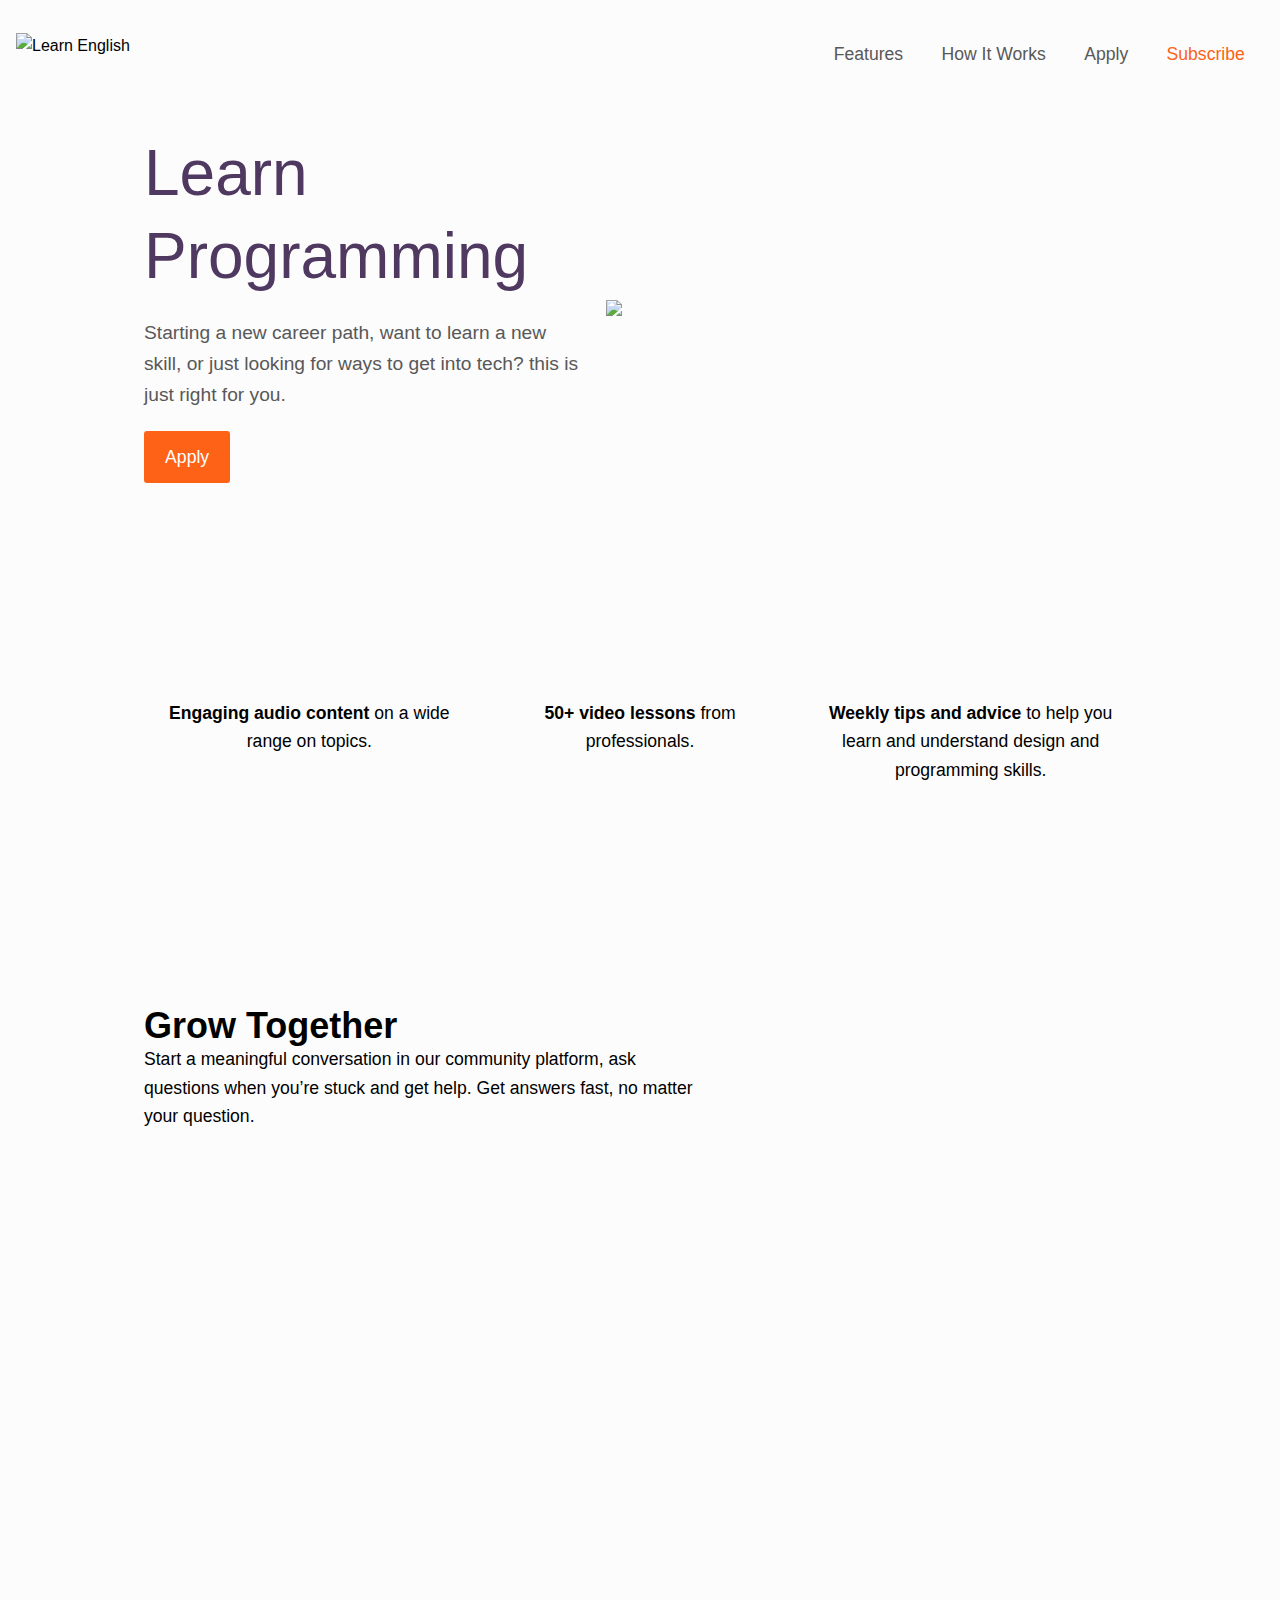
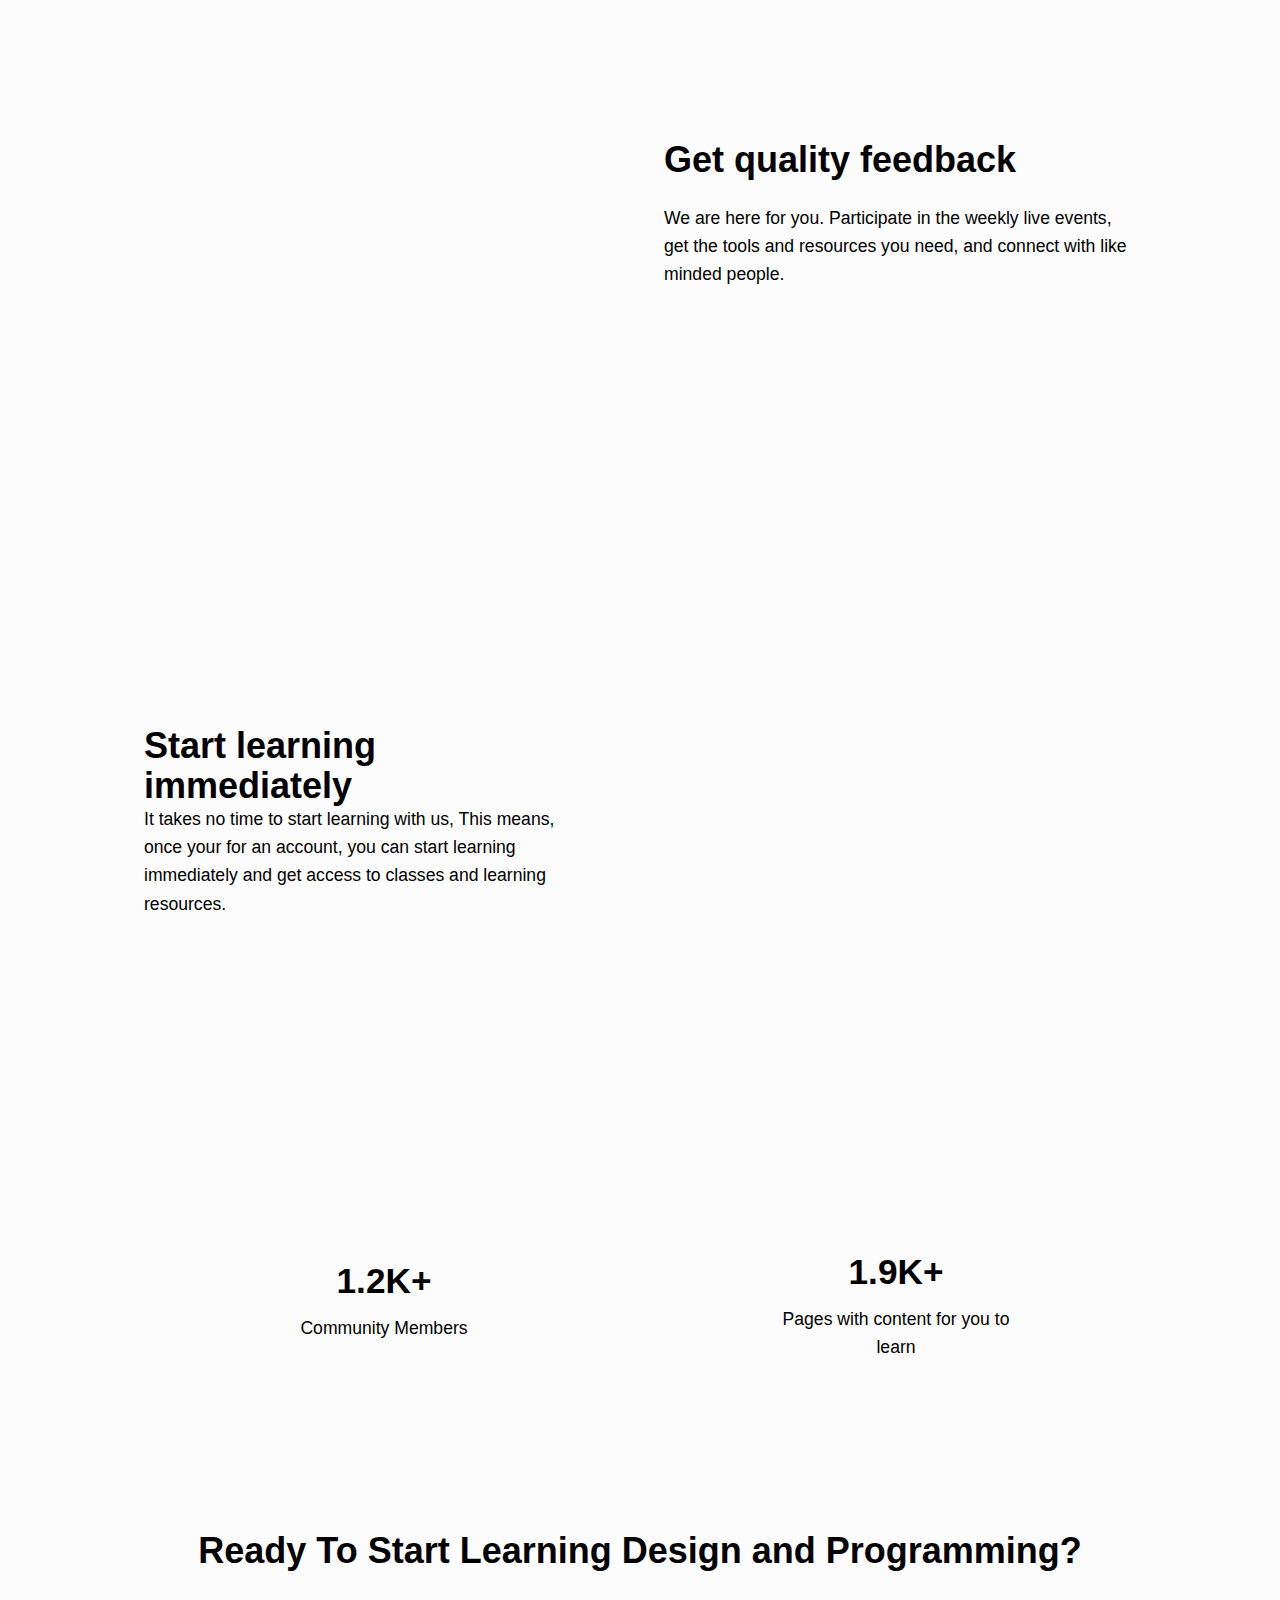
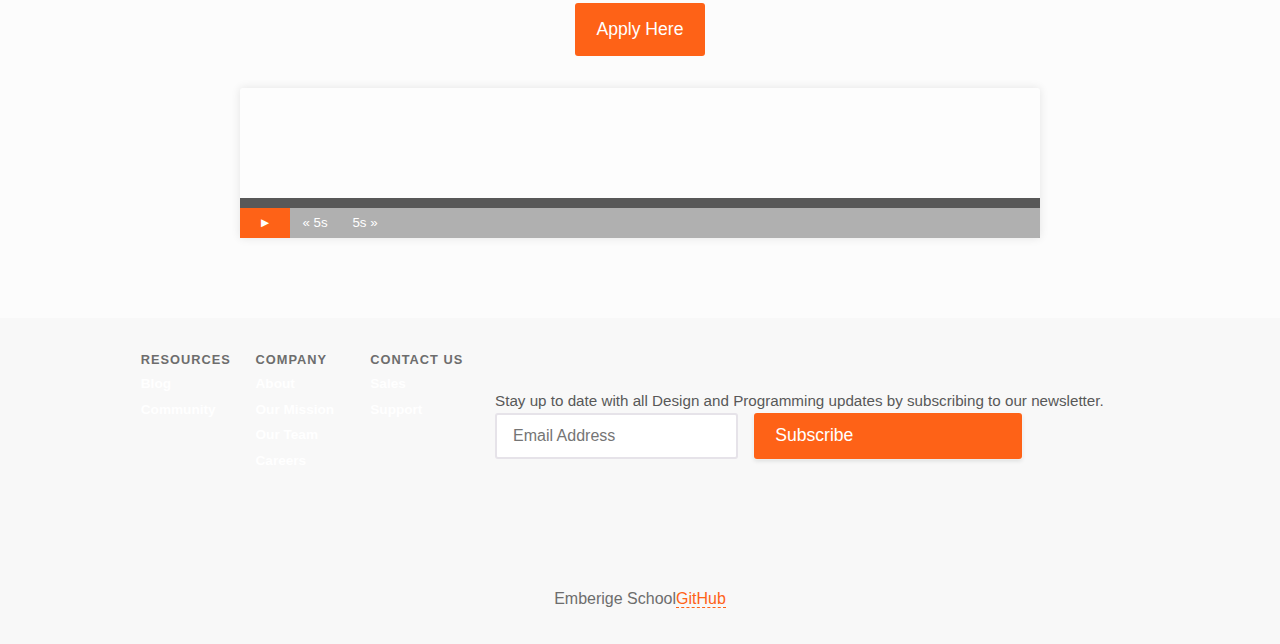
==== index.html @ c3536cb3 "initial commit" ====
<!DOCTYPE html>
<html lang="en">

<head>
    <meta charset="UTF-8">
    <meta name="viewport" content="width=device-width, initial-scale=1.0">
    <title>Emberige School</title>
    <link rel="stylesheet" href="index.css">
</head>

<body>
    <header id="header " class="header ">
        <img src="#" class="logo " alt="Learn English " id="header-img " />
        <nav id="nav-bar " class="nav">
            <ul class="nav-list ">
                <li class="nav-item">
                    <a class="nav-link" href="#features ">Features</a>
                </li>
                <li class="nav-item">
                    <a class="nav-link " href="#how-it-works ">How It Works</a>
                </li>
                <li class="nav-item">
                    <a class="nav-link " href="apply.html">Apply</a>
                </li>
                <li class="nav-item">
                    <a class="nav-link nav-link-cta " href="#subscribe ">Subscribe</a>
                </li>
            </ul>
        </nav>
        <button class="nav-toggle " aria-label="Toggle navigation " aria-expanded="false ">
          <span class="visuallyhidden ">Menu</span>
          <span class="hamburger "></span>
        </button>
    </header>
    <main>
        <section class="intro ">
            <h1 class="intro__title ">
                Learn Programming
            </h1>
            <p class="intro__subtitle ">
                Starting a new career path, want to learn a new skill, or just looking for ways to get into tech? this is just right for you.
            </p>
            <a href="apply.html" class="button " style="background-color: #fe6217; color: white;">Apply</a>
            <img class="intro__illustration " src="file:///C:/Users/hp/Downloads/Application%20programming%20interface-rafiki.svg" alt=" " />
        </section>
        <section id="features " class="features ">
            <h2 class="visuallyhidden ">Features</h2>
            <ul class="features__list ">
                <li>
                    <svg width="116 " height="116 " viewBox="0 0 116 116 " fill="none " xmlns="http://www.w3.org/2000/svg " aria-hidden="true ">
                <use xlink:href="#headphones-icon "></use>
              </svg>
                    <p><strong>Engaging audio content</strong> on a wide range on topics.</p>
                </li>
                <li>
                    <svg width="116 " height="116 " viewBox="0 0 116 116 " fill="none " xmlns="http://www.w3.org/2000/svg " aria-hidden="true ">
                <use xlink:href="#video-icon "></use>
              </svg>
                    <p><strong>50+ video lessons</strong> from professionals.</p>
                </li>
                <li>
                    <svg width="116 " height="116 " viewBox="0 0 116 116 " fill="none " xmlns="http://www.w3.org/2000/svg " aria-hidden="true ">
                <use xlink:href="#email-icon "></use>
              </svg>
                    <p><strong>Weekly tips and advice</strong> to help you learn and understand design and programming skills.</p>
                </li>
            </ul>
        </section>
        <section id="how-it-works " class="grow ">
            <h2 class="section__title grow__title ">Grow Together</h2>
            <p>
                Start a meaningful conversation in our community platform, ask questions when you’re stuck and get help. Get answers fast, no matter your question.
            </p>
            <svg width="174 " height="341 " viewBox="0 0 174 341 " fill="none " xmlns="http://www.w3.org/2000/svg " aria-hidden="true ">
            <use xlink:href="#grow-illustration "></use>
          </svg>
            <svg width="898 " height="500 " viewBox="0 0 898 500 " fill="none " xmlns="http://www.w3.org/2000/svg " aria-hidden="true " class="blob ">
            <use xlink:href="#grow-blob "></use>
          </svg>
        </section>
        <div class="arrow-1 "></div>
        <section class="get-feedback ">
            <h2 class="section__title get-feedback__title ">
                Get quality feedback
            </h2>
            <p>
                We are here for you. Participate in the weekly live events, get the tools and resources you need, and connect with like minded people.
            </p>
            <svg width="519 " height="366 " viewBox="0 0 519 366 " fill="none " aria-hidden="true " xmlns="http://www.w3.org/2000/svg ">
            <use xlink:href="#feedback "></use>
          </svg>
        </section>
        <div class="arrow-2 "></div>
        <section class="learning ">
            <h2 class="section__title learning__title ">
                Start learning immediately
            </h2>
            <p>
                It takes no time to start learning with us, This means, once your for an account, you can start learning immediately and get access to classes and learning resources.
            </p>
            <svg width="598 " height="323 " viewBox="0 0 598 323 " fill="none " aria-hidden="true " xmlns="http://www.w3.org/2000/svg ">
            <use xlink:href="#learning "></use>
          </svg>
        </section>
        <div id="get-started " class="get-started ">
            <ul>
                <li>
                    <svg width="80 " height="56 " viewBox="0 0 80 56 " fill="none " xmlns="http://www.w3.org/2000/svg " aria-hidden="true ">
                <use xlink:href="#user "></use>
              </svg>
                    <p><strong class="counter community-members ">1.2</strong><strong>K+</strong></p>
                    <p>Community Members</p>
                </li>
                <li>
                    <svg width="56 " height="65 " viewBox="0 0 56 65 " fill="none " xmlns="http://www.w3.org/2000/svg " aria-hidden="true ">
                <use xlink:href="#article "></use>
              </svg>
                    <p><strong class="counter number-of-pages ">1.9</strong><strong>K+</strong></p>
                    <p>Pages with content for you to learn</p>
                </li>
            </ul>
        </div>
        <section class="start-learning ">
            <h2 class="section__title ">
                Ready To Start Learning Design and Programming?
            </h2>
            <a href="# " class="button " style="background-color: #fe6217; color: white;">Apply Here</a>
            <div class="video-learning ">
                <video muted id="video " class="video " poster="#">
              <source src="#" type="video/mp4 " />
            </video>
                <div class="video-controls ">
                    <div class="progress ">
                        <div class="progress-fill "></div>
                    </div>
                    <button class="video-button toggle " title="Play " style="background-color: #fe6217; color: white;">►</button>
                    <button data-skip="-5 " class="video-button " aria-label="Skip backward 5 seconds ">« 5s</button>
                    <button data-skip="5 " class="video-button " aria-label="Skip forward 5 seconds ">5s »</button>
                </div>
            </div>
            <svg width="1440 " height="892 " viewBox="0 0 1440 892 " fill="none " xmlns="http://www.w3.org/2000/svg " aria-hidden="true " class="blob-learning " style="overflow: visible; ">
            <use xlink:href="#blob-learning "></use>
          </svg>
        </section>
    </main>
    <footer class="footer ">
        <div class="footer-container ">
            <nav class="footer-nav ">
                <div>
                    <h3 class="footer-title ">Resources</h3>
                    <ul>
                        <li><a class="footer-link " href="# ">Blog</a></li>

                        <li><a class="footer-link " href="# ">Community</a></li>
                    </ul>
                </div>
                <div>
                    <h3 class="footer-title ">Company</h3>
                    <ul>
                        <li><a class="footer-link " href="# ">About</a></li>
                        <li><a class="footer-link " href="# ">Our Mission</a></li>
                        <li><a class="footer-link " href="# ">Our Team</a></li>
                        <li><a class="footer-link " href="# ">Careers</a></li>
                    </ul>
                </div>
                <div>
                    <h3 class="footer-title ">Contact Us</h3>
                    <ul>
                        <li><a class="footer-link " href="# ">Sales</a></li>
                        <li><a class="footer-link " href="# ">Support</a></li>
                    </ul>
                </div>
            </nav>
            <div class="footer-newsletter " id="subscribe ">
                <a href="# "><svg width="169 " height="33 " viewBox="0 0 169 33 " fill="none " xmlns="http://www.w3.org/2000/svg " role="img " aria-label="Learn English ">
                <use xlink:href="#footer__logo "></use>
              </svg></a>
                <p>
                    Stay up to date with all Design and Programming updates by subscribing to our newsletter.
                </p>
                <form action="https://www.freecodecamp.com/email-submit " method="GET " id="form " class="footer-form ">
                    <label for="email " class="visuallyhidden ">Email address</label>
                    <input type="email " name="email " class="footer-email " placeholder="Email Address " id="email " spellcheck="false " aria-required="true " aria-invalid="false " />
                    <input type="submit " id="submit " class="button button-email " style="background-color: #fe6217; color: white;" value="Subscribe " />
                </form>
            </div>
            <ul class="footer-social ">
                <li>
                    <a href="mailto:alexandra.caulea@gmail.com?Subject=Hi%20Alexandra " rel="noopener noreferrer "><svg width="23 " height="18 " viewBox="0 0 27 20 " fill="none " xmlns="http://www.w3.org/2000/svg " aria-hidden="true ">
                  <use xlink:href="#contact-email-icon "></use>
                </svg><span class="visuallyhidden ">email</span>
              </a>
                </li>
                <li>
                    <a href="# " target="_blank " rel="noopener noreferrer ">
                        <svg width="20 " height="20 " viewBox="0 0 20 20 " aria-hidden="true " fill="none " xmlns="http://www.w3.org/2000/svg ">
                  <path fill-rule="evenodd " clip-rule="evenodd " d="M16.538 4.66203C16.538 5.32484 16.0006 5.86203 15.338 5.86203C14.6753 5.86203 14.138 5.32484 14.138 4.66203C14.138 3.99922 14.6753 3.46203 15.338 3.46203C16.0008 3.46203 16.538 3.99922
        16.538 4.66203ZM10 13.3333C8.15906 13.3333 6.66672 11.8409 6.66672 10C6.66672 8.15906 8.15906 6.66672 10 6.66672C11.8409 6.66672 13.3333 8.15906 13.3333 10C13.3333 11.8409 11.8409 13.3333 10 13.3333ZM10 4.86484C7.16391 4.86484 4.86484 7.16391 4.86484
        10C4.86484 12.8361 7.16391 15.1352 10 15.1352C12.8361 15.1352 15.1352 12.8361 15.1352 10C15.1352 7.16391 12.8361 4.86484 10 4.86484ZM10 1.80187C12.6702 1.80187 12.9864 1.81203 14.0408 1.86016C15.0158 1.90469 15.5453 2.0675 15.8977 2.20453C16.3644
        2.38594 16.6975 2.60266 17.0475 2.95266C17.3975 3.3025 17.6142 3.63563 17.7956 4.1025C17.9325 4.45484 18.0955 4.98437 18.14 5.95937C18.1881 7.01391 18.1983 7.33016 18.1983 10.0003C18.1983 12.6705 18.1881 12.9867 18.14 14.0411C18.0955 15.0161 17.9327
        15.5456 17.7956 15.898C17.6142 16.3647 17.3975 16.6978 17.0475 17.0478C16.6977 17.3978 16.3645 17.6145 15.8977 17.7959C15.5453 17.9328 15.0158 18.0958 14.0408 18.1403C12.9864 18.1884 12.6702 18.1986 10 18.1986C7.32969 18.1986 7.01344 18.1884 5.95906
        18.1403C4.98406 18.0958 4.45453 17.933 4.10219 17.7959C3.63547 17.6145 3.30234 17.3978 2.95234 17.0478C2.6025 16.698 2.38563 16.3648 2.20422 15.898C2.06734 15.5456 1.90437 15.0161 1.85984 14.0411C1.81172 12.9866 1.80156 12.6703 1.80156 10.0003C1.80156
        7.33016 1.81172 7.01391 1.85984 5.95937C1.90437 4.98437 2.06719 4.45484 2.20422 4.1025C2.38563 3.63578 2.60234 3.30266 2.95234 2.95266C3.30219 2.60266 3.63531 2.38594 4.10219 2.20453C4.45453 2.06766 4.98406 1.90469 5.95906 1.86016C7.01359 1.81203
        7.32984 1.80187 10 1.80187ZM10 0C7.28422 0 6.94359 0.0115625 5.87703 0.0601562C4.81266 0.10875 4.08562 0.277812 3.44969 0.525C2.79203 0.780469 2.23437 1.1225 1.67844 1.67844C1.1225 2.23437 0.780469 2.79203 0.525 3.44969C0.277812 4.08578 0.10875 4.81266
        0.0601562 5.87703C0.0115625 6.94359 0 7.28422 0 10C0 12.7158 0.0115625 13.0564 0.0601562 14.123C0.10875 15.1873 0.277812 15.9142 0.525 16.5503C0.780469 17.208 1.1225 17.7656 1.67844 18.3216C2.23437 18.8775 2.79203 19.2194 3.44969 19.475C4.08578 19.7222
        4.81266 19.8912 5.87703 19.9398C6.94359 19.9884 7.28422 20 10 20C12.7158 20 13.0564 19.9884 14.123 19.9398C15.1873 19.8912 15.9142 19.7222 16.5503 19.475C17.208 19.2194 17.7656 18.8775 18.3216 18.3216C18.8775 17.7656 19.2194 17.208 19.475 16.5503C19.7222
        15.9142 19.8912 15.1873 19.9398 14.123C19.9884 13.0564 20 12.7158 20 10C20 7.28422 19.9884 6.94359 19.9398 5.87703C19.8912 4.81266 19.7222 4.08578 19.475 3.44969C19.2194 2.79203 18.8775 2.23437 18.3216 1.67844C17.7656 1.1225 17.208 0.780625 16.5503
        0.525C15.9142 0.277812 15.1873 0.10875 14.123 0.0601562C13.0564 0.0115625 12.7158 0 10 0Z " fill="url(#paint0_radial) " />
                  <defs>
                    <radialGradient id="paint0_radial " cx="0 " cy="0 " r="1 " gradientUnits="userSpaceOnUse " gradientTransform="translate(2.98611 20.0694) scale(25.555) ">
                      <stop offset="0 " stop-color="#FFB140 " />
                      <stop offset="0.2559 " stop-color="#Fe6217" />
                      <stop offset="0.599 " stop-color="#FC2B82" />
                      <stop offset="1 " stop-color="#8E40B7" />
                    </radialGradient>
                  </defs>
                </svg>
                        <span class="visuallyhidden ">Instagram</span>
                    </a>
                </li>
                <li>
                    <a href="# " target="_blank " rel="noopener noreferrer "><svg width="20 " height="16 " viewBox="0 0 20 16 " aria-hidden="true " xmlns="http://www.w3.org/2000/svg ">
                  <use xlink:href="#twitter-icon "></use>
                </svg>
                <span class="visuallyhidden ">Twitter</span></a>
                </li>
            </ul>
            <p class="copyright ">Emberige
                <a class="dotted-link " href="# " target="_blank " rel="noopener noreferrer "></a>School<a class="dotted-link " href="# " target="_blank " rel="noopener noreferrer ">GitHub</a>
            </p>

        </div>
    </footer>
    <svg aria-hidden="true " focusable="false " style="display: none; ">
        <symbol id="headphones-icon " viewBox="0 0 116 116 ">
          <path d="M54 115c29.271 0 53-23.505 53-52.5S83.271 10 54 10 1 33.505 1 62.5 24.729 115 54 115z " fill="#F2F2F2 " />
          <path d="M58 116c-.612 0-1.23-.01-1.837-.029l.014-.44c.871.027 1.76.034 2.636.022l.006.441c-.273.004-.546.006-.819.006zm3.472-.102l-.026-.441a57.812 57.812 0 002.627-.214l.046.438c-.877.092-1.767.165-2.647.217zm-7.96-.069a58.196 58.196 0 01-2.642-.263l.053-.438c.867.107
        1.75.194 2.623.261l-.034.44zm13.24-.485l-.066-.436c.867-.131 1.74-.284 2.596-.454l.086.432a56.77 56.77 0 01-2.615.458zm-18.51-.161a59.032 59.032 0 01-2.607-.504l.093-.431a56.73 56.73 0 002.588.5l-.074.435zm23.718-.874l-.106-.428c.851-.211 1.707-.443
        2.543-.691l.126.423c-.843.25-1.706.484-2.563.696zm-28.906-.253a57.235 57.235 0 01-2.55-.742l.133-.42c.833.263 1.684.511 2.53.736l-.114.426zm33.996-1.257l-.144-.417a57.617 57.617 0 002.468-.922l.164.409c-.819.328-1.655.641-2.488.93zm-39.066-.346a56.2
        56.2 0 01-2.476-.976l.171-.406a57.9 57.9 0 002.457.968l-.152.414zm43.99-1.625l-.182-.401c.793-.36 1.59-.745 2.37-1.143l.2.393c-.785.401-1.588.788-2.387 1.151zm-48.894-.439a59.598 59.598 0 01-2.374-1.199l.208-.389c.774.413 1.566.813 2.356 1.19l-.19.398zm53.614-1.973l-.219-.383c.76-.434
        1.52-.89 2.256-1.356l.236.373c-.742.469-1.507.929-2.273 1.366zm-58.304-.533a57.96 57.96 0 01-2.253-1.411l.243-.369c.732.483 1.485.954 2.236 1.401l-.226.379zm62.786-2.302l-.253-.362c.716-.5 1.43-1.024 2.124-1.557l.269.35a58.214 58.214 0 01-2.14 1.569zm-67.224-.621a57.961
        57.961 0 01-2.114-1.611l.275-.344a58.378 58.378 0 002.098 1.598l-.26.357zm71.43-2.613l-.284-.337a58.545 58.545 0 001.975-1.744l.3.323a57.973 57.973 0 01-1.99 1.758zm-75.582-.702a58.933 58.933 0 01-1.957-1.795l.305-.319a58.212 58.212 0 001.943 1.782l-.29.332zm79.48-2.903l-.314-.31a58.693
        58.693 0 001.809-1.917l.328.295a59.303 59.303 0 01-1.823 1.932zm-83.31-.774c-.61-.64-1.21-1.301-1.787-1.965l.334-.29c.572.66 1.168 1.316 1.772 1.95l-.32.305zm86.865-3.171l-.34-.28a58.938 58.938 0 001.627-2.075l.353.264a58.33 58.33 0 01-1.64 2.09zm-90.345-.838a58.08
        58.08 0 01-1.6-2.118l.359-.257a58.04 58.04 0 001.586 2.102l-.345.273zm93.527-3.417l-.365-.248a57.38 57.38 0 001.432-2.216l.376.231a58.1 58.1 0 01-1.443 2.233zm-96.626-.889c-.48-.737-.951-1.495-1.398-2.254l.38-.224c.443.753.91 1.506 1.387 2.237l-.37.241zm99.408-3.641l-.386-.213c.424-.767.835-1.553
        1.223-2.34l.396.196a57.545 57.545 0 01-1.233 2.357zm-102.1-.927a58.053 58.053 0 01-1.185-2.371l.399-.188c.372.79.768 1.58 1.176 2.352l-.39.207zm104.456-3.841l-.404-.177a57.8 57.8 0 001.003-2.443l.412.158a58.596 58.596 0 01-1.011 2.462zM4.439 80.292a57.874
        57.874 0 01-.963-2.468l.415-.15c.298.82.62 1.643.955 2.448l-.407.17zm108.623-4.017l-.419-.139c.276-.83.535-1.677.772-2.52l.425.12c-.239.849-.501 1.703-.778 2.539zM2.627 75.308a57.93 57.93 0 01-.733-2.552l.426-.112c.223.847.467 1.699.728 2.533l-.421.131zM114.5
        71.163l-.43-.1c.197-.85.378-1.718.537-2.58l.433.08a56.648 56.648 0 01-.54 2.6zm-113.22-.99a58.018 58.018 0 01-.495-2.61l.435-.072c.143.864.308 1.734.491 2.59l-.431.091zm114.181-4.231l-.437-.06c.118-.864.218-1.745.297-2.618l.44.04a58.96 58.96 0 01-.3
        2.638zM.411 64.935a58.662 58.662 0 01-.255-2.643l.44-.033c.064.875.15 1.757.252 2.624l-.438.052zm115.529-4.28l-.44-.02c.039-.874.059-1.76.059-2.635H116c0 .88-.02 1.774-.06 2.654zM.023 59.638a59.528 59.528 0 01-.014-2.655l.44.007a58.207 58.207 0 00.015
        2.636l-.441.012zm115.533-2.254a59.395 59.395 0 00-.087-2.635l.44-.024c.049.88.079 1.773.088 2.654l-.441.005zM.554 54.358l-.44-.027c.055-.882.131-1.772.226-2.646l.438.048a58.23 58.23 0 00-.224 2.625zm114.709-2.235c-.088-.87-.198-1.749-.326-2.615l.436-.064c.129.872.24
        1.759.329 2.635l-.439.044zM1.122 49.12l-.436-.067c.135-.873.292-1.752.467-2.615l.432.088a57.517 57.517 0 00-.463 2.594zm113.37-2.209a58.142 58.142 0 00-.564-2.574l.428-.104c.208.854.399 1.727.569 2.594l-.433.084zM2.167 43.956l-.428-.107c.214-.855.451-1.716.705-2.56l.422.126a57.56
        57.56 0 00-.7 2.54zm111.078-2.164a56.235 56.235 0 00-.799-2.511l.417-.144c.287.833.558 1.684.806 2.53l-.424.125zm-109.56-2.89l-.416-.146c.293-.833.61-1.671.94-2.49l.41.166a57.242 57.242 0 00-.934 2.47zm107.848-2.093a58.113 58.113 0 00-1.025-2.422l.403-.18c.36.8.707
        1.621 1.032 2.44l-.41.162zM5.664 34.007l-.4-.184a58.01 58.01 0 011.165-2.39l.392.201c-.402.779-.79 1.577-1.157 2.373zm103.71-1.992a58.155 58.155 0 00-1.243-2.32l.384-.216a59.04 59.04 0 011.252 2.336l-.393.2zM8.085 29.318l-.382-.22a58.29 58.29 0 011.38-2.273l.37.237a57.735
        57.735 0 00-1.368 2.256zm98.698-1.883a57.411 57.411 0 00-1.451-2.196l.362-.252c.501.722.993 1.466 1.462 2.214l-.373.235zm-95.859-2.563l-.36-.254c.508-.721 1.04-1.44 1.58-2.136l.349.27a58.06 58.06 0 00-1.569 2.12zm92.858-1.762a58.165 58.165 0 00-1.645-2.057l.338-.284a58.972
        58.972 0 011.658 2.073l-.351.268zm-89.626-2.404l-.336-.286c.57-.67 1.165-1.337 1.768-1.983l.322.301a58.522 58.522 0 00-1.754 1.968zm86.243-1.634a57.893 57.893 0 00-1.826-1.9l.31-.312c.625.62 1.244 1.264 1.841 1.914l-.325.298zm-82.648-2.22l-.308-.314a58.36
        58.36 0 011.94-1.813l.294.329c-.652.581-1.3 1.187-1.925 1.799zm78.91-1.494c-.648-.59-1.319-1.17-1.992-1.727l.282-.34c.677.561 1.353 1.146 2.007 1.74l-.296.327zm-74.98-2.014l-.279-.342a58.672 58.672 0 012.096-1.629l.263.355a58.224 58.224 0 00-2.08
        1.616zm70.92-1.347a58.448 58.448 0 00-2.143-1.538l.249-.364a58.521 58.521 0 012.158 1.55l-.265.352zm-66.69-1.789l-.246-.365c.73-.492 1.482-.973 2.234-1.43l.23.376c-.747.455-1.493.932-2.218 1.42zM88.247 9.02a57.794 57.794 0 00-2.275-1.337l.214-.386c.77.43
        1.542.883 2.293 1.347l-.232.376zm-57.84-1.546l-.211-.387a58.279 58.279 0 012.354-1.22l.193.397c-.783.383-1.569.79-2.336 1.21zm53.23-1.022a57.677 57.677 0 00-2.39-1.123l.18-.403c.806.356 1.616.737 2.407 1.13l-.197.396zm-48.505-1.29l-.176-.404c.807-.35
        1.633-.685 2.454-.997l.157.412a57.38 57.38 0 00-2.435.99zm43.676-.845a57.383 57.383 0 00-2.484-.898l.14-.418c.839.281 1.68.586 2.504.905l-.16.411zM40.051 3.295l-.137-.42a57.699 57.699 0 012.542-.768l.118.425c-.842.233-1.69.49-2.523.763zm33.756-.656c-.841-.24-1.7-.463-2.55-.664l.1-.43c.859.203
        1.723.428 2.57.67l-.12.424zm-28.678-.753l-.099-.43c.86-.197 1.735-.376 2.602-.532l.078.434c-.86.155-1.729.333-2.581.528zm23.55-.456a57.53 57.53 0 00-2.6-.427l.06-.436c.874.122 1.755.267 2.621.43l-.081.433zM50.314.95l-.059-.437a58.223 58.223 0 012.64-.291l.038.44c-.872.075-1.753.172-2.62.288zM63.46.697A58.036
        58.036 0 0060.833.51l.021-.441a58.62 58.62 0 012.648.189l-.041.439zM55.563.492l-.019-.44C56.354.016 57.181 0 58 0h.2l-.002.441H58c-.813 0-1.633.017-2.437.05z " fill="#3F3D56 " />
          <path d="M80.047 63.675h3.017a6.409 6.409 0 016.409 6.41v.7a6.41 6.41 0 01-6.41 6.409h-3.016V63.675z " fill="#5F6CAF " />
          <path d="M79.303 61.443h2.728a2.728 2.728 0 012.729 2.728v12.527a2.728 2.728 0 01-2.729 2.728h-2.728V61.443zM35.426 77.194h-3.017A6.409 6.409 0 0126 70.784v-.7a6.409 6.409 0 016.41-6.409h3.016v13.519z " fill="#5F6CAF " />
          <path d="M36.17 79.426H33.44a2.729 2.729 0 01-2.728-2.728V64.17a2.729 2.729 0 012.728-2.728h2.729v17.983z " fill="#5F6CAF " />
          <path d="M83.272 64.616h-2C81.272 50.491 70.806 39 57.942 39 45.077 39 34.61 50.491 34.61 64.616h-2C32.61 49.39 43.974 37 57.94 37c13.968 0 25.331 12.389 25.331 27.616z " fill="#5F6CAF " />
        </symbol>
        <symbol id="video-icon " viewBox="0 0 116 116 ">
          <path d="M54 115c29.271 0 53-23.505 53-52.5S83.271 10 54 10 1 33.505 1 62.5 24.729 115 54 115z " fill="#F2F2F2 " />
          <path d="M58 116c-.612 0-1.23-.01-1.837-.029l.014-.44c.871.027 1.76.034 2.636.022l.006.441c-.273.004-.546.006-.819.006zm3.472-.102l-.026-.441a57.812 57.812 0 002.627-.214l.046.438c-.877.092-1.767.165-2.647.217zm-7.96-.069a58.196 58.196 0 01-2.642-.263l.053-.438c.867.107
        1.75.194 2.623.261l-.034.44zm13.24-.485l-.066-.436c.867-.131 1.74-.284 2.596-.454l.086.432a56.77 56.77 0 01-2.615.458zm-18.51-.161a59.032 59.032 0 01-2.607-.504l.093-.431a56.73 56.73 0 002.588.5l-.074.435zm23.718-.874l-.106-.428c.851-.211 1.707-.443
        2.543-.691l.126.423c-.843.25-1.706.484-2.563.696zm-28.906-.253a57.235 57.235 0 01-2.55-.742l.133-.42c.833.263 1.684.511 2.53.736l-.114.426zm33.996-1.257l-.144-.417a57.617 57.617 0 002.468-.922l.164.409c-.819.328-1.655.641-2.488.93zm-39.066-.346a56.2
        56.2 0 01-2.476-.976l.171-.406a57.9 57.9 0 002.457.968l-.152.414zm43.99-1.625l-.182-.401c.793-.36 1.59-.745 2.37-1.143l.2.393c-.785.401-1.588.788-2.387 1.151zm-48.894-.439a59.598 59.598 0 01-2.374-1.199l.208-.389c.774.413 1.566.813 2.356 1.19l-.19.398zm53.614-1.973l-.219-.383c.76-.434
        1.52-.89 2.256-1.356l.236.373c-.742.469-1.507.929-2.273 1.366zm-58.304-.533a57.96 57.96 0 01-2.253-1.411l.243-.369c.732.483 1.485.954 2.236 1.401l-.226.379zm62.786-2.302l-.253-.362c.716-.5 1.43-1.024 2.124-1.557l.269.35a58.214 58.214 0 01-2.14 1.569zm-67.224-.621a57.961
        57.961 0 01-2.114-1.611l.275-.344a58.378 58.378 0 002.098 1.598l-.26.357zm71.43-2.613l-.284-.337a58.545 58.545 0 001.975-1.744l.3.323a57.973 57.973 0 01-1.99 1.758zm-75.582-.702a58.933 58.933 0 01-1.957-1.795l.305-.319a58.212 58.212 0 001.943 1.782l-.29.332zm79.48-2.903l-.314-.31a58.693
        58.693 0 001.809-1.917l.328.295a59.303 59.303 0 01-1.823 1.932zm-83.31-.774c-.61-.64-1.21-1.301-1.787-1.965l.334-.29c.572.66 1.168 1.316 1.772 1.95l-.32.305zm86.865-3.171l-.34-.28a58.938 58.938 0 001.627-2.075l.353.264a58.33 58.33 0 01-1.64 2.09zm-90.345-.838a58.08
        58.08 0 01-1.6-2.118l.359-.257a58.04 58.04 0 001.586 2.102l-.345.273zm93.527-3.417l-.365-.248a57.38 57.38 0 001.432-2.216l.376.231a58.1 58.1 0 01-1.443 2.233zm-96.626-.889c-.48-.737-.951-1.495-1.398-2.254l.38-.224c.443.753.91 1.506 1.387 2.237l-.37.241zm99.408-3.641l-.386-.213c.424-.767.835-1.553
        1.223-2.34l.396.196a57.545 57.545 0 01-1.233 2.357zm-102.1-.927a58.053 58.053 0 01-1.185-2.371l.399-.188c.372.79.768 1.58 1.176 2.352l-.39.207zm104.456-3.841l-.404-.177a57.8 57.8 0 001.003-2.443l.412.158a58.596 58.596 0 01-1.011 2.462zM4.439 80.292a57.874
        57.874 0 01-.963-2.468l.415-.15c.298.82.62 1.643.955 2.448l-.407.17zm108.623-4.017l-.419-.139c.276-.83.535-1.677.772-2.52l.425.12c-.239.849-.501 1.703-.778 2.539zM2.627 75.308a57.93 57.93 0 01-.733-2.552l.426-.112c.223.847.467 1.699.728 2.533l-.421.131zM114.5
        71.163l-.43-.1c.197-.85.378-1.718.537-2.58l.433.08a56.648 56.648 0 01-.54 2.6zm-113.22-.99a58.018 58.018 0 01-.495-2.61l.435-.072c.143.864.308 1.734.491 2.59l-.431.091zm114.181-4.231l-.437-.06c.118-.864.218-1.745.297-2.618l.44.04a58.96 58.96 0 01-.3
        2.638zM.411 64.935a58.662 58.662 0 01-.255-2.643l.44-.033c.064.875.15 1.757.252 2.624l-.438.052zm115.529-4.28l-.44-.02c.039-.874.059-1.76.059-2.635H116c0 .88-.02 1.774-.06 2.654zM.023 59.638a59.528 59.528 0 01-.014-2.655l.44.007a58.207 58.207 0 00.015
        2.636l-.441.012zm115.533-2.254a59.395 59.395 0 00-.087-2.635l.44-.024c.049.88.079 1.773.088 2.654l-.441.005zM.554 54.358l-.44-.027c.055-.882.131-1.772.226-2.646l.438.048a58.23 58.23 0 00-.224 2.625zm114.709-2.235c-.088-.87-.198-1.749-.326-2.615l.436-.064c.129.872.24
        1.759.329 2.635l-.439.044zM1.122 49.12l-.436-.067c.135-.873.292-1.752.467-2.615l.432.088a57.517 57.517 0 00-.463 2.594zm113.37-2.209a58.142 58.142 0 00-.564-2.574l.428-.104c.208.854.399 1.727.569 2.594l-.433.084zM2.167 43.956l-.428-.107c.214-.855.451-1.716.705-2.56l.422.126a57.56
        57.56 0 00-.7 2.54zm111.078-2.164a56.235 56.235 0 00-.799-2.511l.417-.144c.287.833.558 1.684.806 2.53l-.424.125zm-109.56-2.89l-.416-.146c.293-.833.61-1.671.94-2.49l.41.166a57.242 57.242 0 00-.934 2.47zm107.848-2.093a58.113 58.113 0 00-1.025-2.422l.403-.18c.36.8.707
        1.621 1.032 2.44l-.41.162zM5.664 34.007l-.4-.184a58.01 58.01 0 011.165-2.39l.392.201c-.402.779-.79 1.577-1.157 2.373zm103.71-1.992a58.155 58.155 0 00-1.243-2.32l.384-.216a59.04 59.04 0 011.252 2.336l-.393.2zM8.085 29.318l-.382-.22a58.29 58.29 0 011.38-2.273l.37.237a57.735
        57.735 0 00-1.368 2.256zm98.698-1.883a57.411 57.411 0 00-1.451-2.196l.362-.252c.501.722.993 1.466 1.462 2.214l-.373.235zm-95.859-2.563l-.36-.254c.508-.721 1.04-1.44 1.58-2.136l.349.27a58.06 58.06 0 00-1.569 2.12zm92.858-1.762a58.165 58.165 0 00-1.645-2.057l.338-.284a58.972
        58.972 0 011.658 2.073l-.351.268zm-89.626-2.404l-.336-.286c.57-.67 1.165-1.337 1.768-1.983l.322.301a58.522 58.522 0 00-1.754 1.968zm86.243-1.634a57.893 57.893 0 00-1.826-1.9l.31-.312c.625.62 1.244 1.264 1.841 1.914l-.325.298zm-82.648-2.22l-.308-.314a58.36
        58.36 0 011.94-1.813l.294.329c-.652.581-1.3 1.187-1.925 1.799zm78.91-1.494c-.648-.59-1.319-1.17-1.992-1.727l.282-.34c.677.561 1.353 1.146 2.007 1.74l-.296.327zm-74.98-2.014l-.279-.342a58.672 58.672 0 012.096-1.629l.263.355a58.224 58.224 0 00-2.08
        1.616zm70.92-1.347a58.448 58.448 0 00-2.143-1.538l.249-.364a58.521 58.521 0 012.158 1.55l-.265.352zm-66.69-1.789l-.246-.365c.73-.492 1.482-.973 2.234-1.43l.23.376c-.747.455-1.493.932-2.218 1.42zM88.247 9.02a57.794 57.794 0 00-2.275-1.337l.214-.386c.77.43
        1.542.883 2.293 1.347l-.232.376zm-57.84-1.546l-.211-.387a58.279 58.279 0 012.354-1.22l.193.397c-.783.383-1.569.79-2.336 1.21zm53.23-1.022a57.677 57.677 0 00-2.39-1.123l.18-.403c.806.356 1.616.737 2.407 1.13l-.197.396zm-48.505-1.29l-.176-.404c.807-.35
        1.633-.685 2.454-.997l.157.412a57.38 57.38 0 00-2.435.99zm43.676-.845a57.383 57.383 0 00-2.484-.898l.14-.418c.839.281 1.68.586 2.504.905l-.16.411zM40.051 3.295l-.137-.42a57.699 57.699 0 012.542-.768l.118.425c-.842.233-1.69.49-2.523.763zm33.756-.656c-.841-.24-1.7-.463-2.55-.664l.1-.43c.859.203
        1.723.428 2.57.67l-.12.424zm-28.678-.753l-.099-.43c.86-.197 1.735-.376 2.602-.532l.078.434c-.86.155-1.729.333-2.581.528zm23.55-.456a57.53 57.53 0 00-2.6-.427l.06-.436c.874.122 1.755.267 2.621.43l-.081.433zM50.314.95l-.059-.437a58.223 58.223 0 012.64-.291l.038.44c-.872.075-1.753.172-2.62.288zM63.46.697A58.036
        58.036 0 0060.833.51l.021-.441a58.62 58.62 0 012.648.189l-.041.439zM55.563.492l-.019-.44C56.354.016 57.181 0 58 0h.2l-.002.441H58c-.813 0-1.633.017-2.437.05z " fill="#3F3D56 " />
          <path d="M86 46.536H30.42v39.565H86V46.536z " fill="#E6E6E6 " />
          <path d="M26.113 82.333h-.403V42.768h54.638v.41H26.113v39.155z " fill="#5F6CAF " />
          <path d="M21.403 77.623H21V39h54.638v.4H21.403v38.223z " fill="#5F6CAF " />
          <path d="M58.21 78.565c6.503 0 11.776-5.272 11.776-11.775 0-6.504-5.273-11.776-11.776-11.776S46.435 60.286 46.435 66.79c0 6.503 5.272 11.775 11.775 11.775z " fill="#fff " />
          <path d="M54.913 60.667v12.246l9.42-6.207-9.42-6.04z " fill="#5F6CAF " />
        </symbol>
        <symbol id="email-icon " viewBox="0 0 116 116 ">
          <path d="M54 115c29.271 0 53-23.505 53-52.5S83.271 10 54 10 1 33.505 1 62.5 24.729 115 54 115z " fill="#F2F2F2 " />
          <path d="M58 116c-.612 0-1.23-.01-1.837-.029l.014-.44c.871.027 1.76.034 2.636.022l.006.441c-.273.004-.546.006-.819.006zm3.472-.102l-.026-.441a57.812 57.812 0 002.627-.214l.046.438c-.877.092-1.767.165-2.647.217zm-7.96-.069a58.196 58.196 0 01-2.642-.263l.053-.438c.867.107
        1.75.194 2.623.261l-.034.44zm13.24-.485l-.066-.436c.867-.131 1.74-.284 2.596-.454l.086.432a56.77 56.77 0 01-2.615.458zm-18.51-.161a59.032 59.032 0 01-2.607-.504l.093-.431a56.73 56.73 0 002.588.5l-.074.435zm23.718-.874l-.106-.428c.851-.211 1.707-.443
        2.543-.691l.126.423c-.843.25-1.706.484-2.563.696zm-28.906-.253a57.235 57.235 0 01-2.55-.742l.133-.42c.833.263 1.684.511 2.53.736l-.114.426zm33.996-1.257l-.144-.417a57.617 57.617 0 002.468-.922l.164.409c-.819.328-1.655.641-2.488.93zm-39.066-.346a56.2
        56.2 0 01-2.476-.976l.171-.406a57.9 57.9 0 002.457.968l-.152.414zm43.99-1.625l-.182-.401c.793-.36 1.59-.745 2.37-1.143l.2.393c-.785.401-1.588.788-2.387 1.151zm-48.894-.439a59.598 59.598 0 01-2.374-1.199l.208-.389c.774.413 1.566.813 2.356 1.19l-.19.398zm53.614-1.973l-.219-.383c.76-.434
        1.52-.89 2.256-1.356l.236.373c-.742.469-1.507.929-2.273 1.366zm-58.304-.533a57.96 57.96 0 01-2.253-1.411l.243-.369c.732.483 1.485.954 2.236 1.401l-.226.379zm62.786-2.302l-.253-.362c.716-.5 1.43-1.024 2.124-1.557l.269.35a58.214 58.214 0 01-2.14 1.569zm-67.224-.621a57.961
        57.961 0 01-2.114-1.611l.275-.344a58.378 58.378 0 002.098 1.598l-.26.357zm71.43-2.613l-.284-.337a58.545 58.545 0 001.975-1.744l.3.323a57.973 57.973 0 01-1.99 1.758zm-75.582-.702a58.933 58.933 0 01-1.957-1.795l.305-.319a58.212 58.212 0 001.943 1.782l-.29.332zm79.48-2.903l-.314-.31a58.693
        58.693 0 001.809-1.917l.328.295a59.303 59.303 0 01-1.823 1.932zm-83.31-.774c-.61-.64-1.21-1.301-1.787-1.965l.334-.29c.572.66 1.168 1.316 1.772 1.95l-.32.305zm86.865-3.171l-.34-.28a58.938 58.938 0 001.627-2.075l.353.264a58.33 58.33 0 01-1.64 2.09zm-90.345-.838a58.08
        58.08 0 01-1.6-2.118l.359-.257a58.04 58.04 0 001.586 2.102l-.345.273zm93.527-3.417l-.365-.248a57.38 57.38 0 001.432-2.216l.376.231a58.1 58.1 0 01-1.443 2.233zm-96.626-.889c-.48-.737-.951-1.495-1.398-2.254l.38-.224c.443.753.91 1.506 1.387 2.237l-.37.241zm99.408-3.641l-.386-.213c.424-.767.835-1.553
        1.223-2.34l.396.196a57.545 57.545 0 01-1.233 2.357zm-102.1-.927a58.053 58.053 0 01-1.185-2.371l.399-.188c.372.79.768 1.58 1.176 2.352l-.39.207zm104.456-3.841l-.404-.177a57.8 57.8 0 001.003-2.443l.412.158a58.596 58.596 0 01-1.011 2.462zM4.439 80.292a57.874
        57.874 0 01-.963-2.468l.415-.15c.298.82.62 1.643.955 2.448l-.407.17zm108.623-4.017l-.419-.139c.276-.83.535-1.677.772-2.52l.425.12c-.239.849-.501 1.703-.778 2.539zM2.627 75.308a57.93 57.93 0 01-.733-2.552l.426-.112c.223.847.467 1.699.728 2.533l-.421.131zM114.5
        71.163l-.43-.1c.197-.85.378-1.718.537-2.58l.433.08a56.648 56.648 0 01-.54 2.6zm-113.22-.99a58.018 58.018 0 01-.495-2.61l.435-.072c.143.864.308 1.734.491 2.59l-.431.091zm114.181-4.231l-.437-.06c.118-.864.218-1.745.297-2.618l.44.04a58.96 58.96 0 01-.3
        2.638zM.411 64.935a58.662 58.662 0 01-.255-2.643l.44-.033c.064.875.15 1.757.252 2.624l-.438.052zm115.529-4.28l-.44-.02c.039-.874.059-1.76.059-2.635H116c0 .88-.02 1.774-.06 2.654zM.023 59.638a59.528 59.528 0 01-.014-2.655l.44.007a58.207 58.207 0 00.015
        2.636l-.441.012zm115.533-2.254a59.395 59.395 0 00-.087-2.635l.44-.024c.049.88.079 1.773.088 2.654l-.441.005zM.554 54.358l-.44-.027c.055-.882.131-1.772.226-2.646l.438.048a58.23 58.23 0 00-.224 2.625zm114.709-2.235c-.088-.87-.198-1.749-.326-2.615l.436-.064c.129.872.24
        1.759.329 2.635l-.439.044zM1.122 49.12l-.436-.067c.135-.873.292-1.752.467-2.615l.432.088a57.517 57.517 0 00-.463 2.594zm113.37-2.209a58.142 58.142 0 00-.564-2.574l.428-.104c.208.854.399 1.727.569 2.594l-.433.084zM2.167 43.956l-.428-.107c.214-.855.451-1.716.705-2.56l.422.126a57.56
        57.56 0 00-.7 2.54zm111.078-2.164a56.235 56.235 0 00-.799-2.511l.417-.144c.287.833.558 1.684.806 2.53l-.424.125zm-109.56-2.89l-.416-.146c.293-.833.61-1.671.94-2.49l.41.166a57.242 57.242 0 00-.934 2.47zm107.848-2.093a58.113 58.113 0 00-1.025-2.422l.403-.18c.36.8.707
        1.621 1.032 2.44l-.41.162zM5.664 34.007l-.4-.184a58.01 58.01 0 011.165-2.39l.392.201c-.402.779-.79 1.577-1.157 2.373zm103.71-1.992a58.155 58.155 0 00-1.243-2.32l.384-.216a59.04 59.04 0 011.252 2.336l-.393.2zM8.085 29.318l-.382-.22a58.29 58.29 0 011.38-2.273l.37.237a57.735
        57.735 0 00-1.368 2.256zm98.698-1.883a57.411 57.411 0 00-1.451-2.196l.362-.252c.501.722.993 1.466 1.462 2.214l-.373.235zm-95.859-2.563l-.36-.254c.508-.721 1.04-1.44 1.58-2.136l.349.27a58.06 58.06 0 00-1.569 2.12zm92.858-1.762a58.165 58.165 0 00-1.645-2.057l.338-.284a58.972
        58.972 0 011.658 2.073l-.351.268zm-89.626-2.404l-.336-.286c.57-.67 1.165-1.337 1.768-1.983l.322.301a58.522 58.522 0 00-1.754 1.968zm86.243-1.634a57.893 57.893 0 00-1.826-1.9l.31-.312c.625.62 1.244 1.264 1.841 1.914l-.325.298zm-82.648-2.22l-.308-.314a58.36
        58.36 0 011.94-1.813l.294.329c-.652.581-1.3 1.187-1.925 1.799zm78.91-1.494c-.648-.59-1.319-1.17-1.992-1.727l.282-.34c.677.561 1.353 1.146 2.007 1.74l-.296.327zm-74.98-2.014l-.279-.342a58.672 58.672 0 012.096-1.629l.263.355a58.224 58.224 0 00-2.08
        1.616zm70.92-1.347a58.448 58.448 0 00-2.143-1.538l.249-.364a58.521 58.521 0 012.158 1.55l-.265.352zm-66.69-1.789l-.246-.365c.73-.492 1.482-.973 2.234-1.43l.23.376c-.747.455-1.493.932-2.218 1.42zM88.247 9.02a57.794 57.794 0 00-2.275-1.337l.214-.386c.77.43
        1.542.883 2.293 1.347l-.232.376zm-57.84-1.546l-.211-.387a58.279 58.279 0 012.354-1.22l.193.397c-.783.383-1.569.79-2.336 1.21zm53.23-1.022a57.677 57.677 0 00-2.39-1.123l.18-.403c.806.356 1.616.737 2.407 1.13l-.197.396zm-48.505-1.29l-.176-.404c.807-.35
        1.633-.685 2.454-.997l.157.412a57.38 57.38 0 00-2.435.99zm43.676-.845a57.383 57.383 0 00-2.484-.898l.14-.418c.839.281 1.68.586 2.504.905l-.16.411zM40.051 3.295l-.137-.42a57.699 57.699 0 012.542-.768l.118.425c-.842.233-1.69.49-2.523.763zm33.756-.656c-.841-.24-1.7-.463-2.55-.664l.1-.43c.859.203
        1.723.428 2.57.67l-.12.424zm-28.678-.753l-.099-.43c.86-.197 1.735-.376 2.602-.532l.078.434c-.86.155-1.729.333-2.581.528zm23.55-.456a57.53 57.53 0 00-2.6-.427l.06-.436c.874.122 1.755.267 2.621.43l-.081.433zM50.314.95l-.059-.437a58.223 58.223 0 012.64-.291l.038.44c-.872.075-1.753.172-2.62.288zM63.46.697A58.036
        58.036 0 0060.833.51l.021-.441a58.62 58.62 0 012.648.189l-.041.439zM55.563.492l-.019-.44C56.354.016 57.181 0 58 0h.2l-.002.441H58c-.813 0-1.633.017-2.437.05zM74.044 86H33.067a5.132 5.132 0 01-3.583-1.447A4.881 4.881 0 0128 81.058V62.747c0-.266.055-.53.163-.773a1.96
        1.96 0 01.463-.648L50.34 41.25A4.737 4.737 0 0153.556 40c1.196 0 2.347.447 3.215 1.25l20.703 19.141c.517.479.929 1.055 1.21 1.693a5.01 5.01 0 01.427 2.021v16.953c0 1.31-.534 2.568-1.484 3.495A5.132 5.132 0 0174.044 86z " fill="#3F3D56 " />
          <path opacity=".1 " d="M28 63h50.26v16.094a6.857 6.857 0 01-2.053 4.883A7.059 7.059 0 0171.252 86H35.007c-.92 0-1.831-.179-2.681-.526a7.014 7.014 0 01-2.274-1.497 6.9 6.9 0 01-1.519-2.24A6.82 6.82 0 0128 79.094V63z " fill="#000 " />
          <path d="M69.524 46.815H37.587c-1.531 0-2.772 1.27-2.772 2.835v32.663c0 1.566 1.24 2.835 2.772 2.835h31.937c1.531 0 2.772-1.27 2.772-2.835V49.65c0-1.566-1.24-2.835-2.772-2.835z " fill="#5F6CAF " />
          <path opacity=".1 " d="M72.296 63.852v21.296H34.815V63.852l18.74 9.365 18.741-9.365z " fill="#000 " />
          <path d="M53.556 73.786l-24.15-11.541a.99.99 0 00-1.284.403.96.96 0 00-.122.469v19.858a2.996 2.996 0 00.896 2.139A3.062 3.062 0 0031.06 86h44.993c.811 0 1.59-.319 2.163-.886a3.008 3.008 0 00.896-2.14V63.458a1.172 1.172 0 00-.56-1.001 1.205
        1.205 0 00-1.156-.063l-23.84 11.393z " fill="#3F3D56 " />
          <path d="M48.444 50.222H37.37v1.704h11.074v-1.704zM68.037 58.74H37.37v.853h30.667v-.852zM68.037 61.296H37.37v.852h30.667v-.852z " fill="#F2F2F2 " />
          <path d="M36.093 51.926a4.685 4.685 0 100-9.37 4.685 4.685 0 000 9.37z " fill="#fff " />
          <path d="M36.519 42.556a5.111 5.111 0 105.11 5.11 5.126 5.126 0 00-5.11-5.11zm-1.05 7.836l-2.62-2.62.736-.734 1.887 1.887 3.983-3.983.735.734-4.72 4.716z " fill="#7FCD91 " />
        </symbol>
        <symbol id="grow-illustration " viewBox="0 0 174 341 " aria-hidden="true ">
          <path d="M83.596 8.873C37.427 8.873 0 33.723 0 64.378c0 13.688 7.466 26.216 19.836 35.893v40.285l26.5-26.482a118.96 118.96 0 0037.26 5.809c46.168 0 83.595-24.85 83.595-55.505S129.764 8.873 83.596 8.873z " fill="#F2F2F2 " />
          <path d="M89.504 1C43.336 1 5.91 25.85 5.91 56.505c0 13.688 7.466 26.216 19.836 35.893v40.285l26.5-26.482a118.96 118.96 0 0037.26 5.809c46.168 0 83.595-24.85 83.595-55.505S135.673 1 89.504 1z " stroke="#3F3D56 " stroke-miterlimit="10 " />
          <path d="M53.182 144.622s-1.682-22.63-.89-26.769c.791-4.139 1.535-15.921-2.818-12.048-4.353 3.873-2.806 12.66-2.806 12.66s-4.131 23.917-.31 27.162c3.82 3.245 6.824-1.005 6.824-1.005z " fill="#A0616A " />
          <path d="M56.317 167.002S43.36 155.454 44.06 145.655c0 0 7.704-5.949 9.455-2.799 1.751 3.149 14.478 15.436 12.317 19.616-2.161 4.18-9.515 4.53-9.515 4.53z " fill="#F1C6DE " />
          <path d="M102.19 146.355s7.704-21.347 8.055-25.547c.35-4.199 2.801-15.747 5.953-10.848 3.151 4.899-.701 12.948-.701 12.948s-2.451 24.147-7.003 26.247c-4.553 2.099-6.304-2.8-6.304-2.8zM81.18 253.44h20.66l1.051 10.499-4.903 1.05s-11.556-3.5-18.209-2.45c-6.653
        1.05 1.4-9.099 1.4-9.099z " fill="#A0616A " />
          <path d="M94.837 252.041s9.805-6.649 11.556-1.05c1.751 5.599 8.054 25.896 5.953 27.996-2.101 2.1-4.553-1.75-4.553-1.75s-4.202-8.748-7.353-9.098c-3.152-.35-4.903-3.15-4.903-3.15s9.105-6.999-.7-12.948z " fill="#2F2E41 " />
          <path d="M75.927 306.283s3.852 15.748 3.151 18.198c-.7 2.45 11.206 1.05 11.206 1.05l.7-4.55s-7.003-11.198-7.003-16.097c0-4.9-8.054 1.399-8.054 1.399z " fill="#A0616A " />
          <path d="M90.284 317.832s9.455 6.999 4.553 10.498c-4.903 3.5-23.112 12.599-23.112 12.599s-6.654 1.049-1.751-4.9c4.902-5.949 6.303-6.999 6.653-10.148a15.366 15.366 0 012.16-5.909s4.844 9.758 11.497-2.14zM61.57 233.843s-3.852 36.395 2.1 47.944c5.954
        11.548 12.957 27.296 12.607 27.996-.35.7 10.155-1.05 10.155-4.2 0-3.149-11.556-34.645-11.556-34.645s4.903-40.944 8.755-43.744c3.852-2.8-22.062 6.649-22.062 6.649z " fill="#2F2E41 " />
          <path opacity=".1 " d="M61.57 233.843s-3.852 36.395 2.1 47.944c5.954 11.548 12.957 27.296 12.607 27.996-.35.7 10.155-1.05 10.155-4.2 0-3.149-11.556-34.645-11.556-34.645s4.903-40.944 8.755-43.744c3.852-2.8-22.062 6.649-22.062 6.649z
        " fill="#000 " />
          <path d="M69.484 131.132c-2.503.453-4.983 1.827-6.227 4.174-1.162 2.19-1.236 5.116-3.083 6.688-1.103.939-2.6 1.156-3.831 1.893a5.894 5.894 0 00-2.714 5.252c.098 1.931 1.117 3.73 1.096 5.663-.028 2.514-1.768 4.589-3.404 6.408l5.426 1.006c.82.219
        1.68.242 2.51.067.937-.277 1.698-1.048 2.645-1.283 1.358-.338 2.702.488 3.914 1.221 3.45 2.085 7.15 3.659 10.835 5.226 1.085.461 2.314.923 3.384.425.864-.401 1.401-1.34 2.214-1.848 1.456-.91 3.284-.225 4.92.224a16.275 16.275 0 0011.109-.945c-.75-.875-1.732-1.487-2.54-2.301-.807-.815-1.46-1.968-1.247-3.128.218-1.183
        1.236-1.972 1.93-2.927a6.87 6.87 0 001.046-5.215 9.515 9.515 0 00-2.498-4.725 24.814 24.814 0 01-2.043-2.153c-1.276-1.722-1.592-4.003-2-6.15-.409-2.147-1.054-4.433-2.71-5.74-2.641-2.083-6.929-1.373-10.015-1.58-2.943-.197-5.78-.252-8.717-.252zM52.115
        208.997l6.653 16.447s-30.466 33.246-13.307 37.795c17.16 4.55 23.112-3.499 33.968 2.8 0 0 5.252-8.049 4.552-12.948 0 0-15.058-2.8-23.112-2.45 0 0 21.712-18.898 23.813-19.597 2.1-.7 9.104-11.899-1.751-20.998-10.856-9.098-8.055-13.998-8.055-13.998l-22.761
        12.949z " fill="#2F2E41 " />
          <path d="M67.873 151.954s1.05 10.849-3.502 12.249c-4.553 1.399 17.859 1.049 17.859 1.049s-5.253-3.149-2.802-9.798c2.452-6.649-11.555-3.5-11.555-3.5z " fill="#A0616A " />
          <path opacity=".1 " d="M67.873 151.954s1.05 10.849-3.502 12.249c-4.553 1.399 17.859 1.049 17.859 1.049s-5.253-3.149-2.802-9.798c2.452-6.649-11.555-3.5-11.555-3.5z " fill="#000 " />
          <path d="M91.685 170.852s-2.101-10.849-6.303-10.149c-4.203.7-12.607 1.4-13.657 2.1-1.05.7-6.654 2.134-6.654 2.134s2.101-2.484 0-2.834c-2.1-.35-8.754 1.4-9.455 2.8-.7 1.399-3.502 4.199-3.502 9.098 0 4.9-2.1 13.299-1.4 16.798.7 3.5-.35 11.548-2.451
        16.098-2.102 4.549-.35 9.099 3.151 4.549 3.502-4.549 1.751 0 4.553.35 2.8.35 15.407-12.598 18.91-9.449 3.501 3.15 7.003 5.25 7.703 3.5.7-1.75-2.801-4.899-2.801-6.299 0-1.4-5.603 4.549.35-7.699 5.953-12.248.35-15.748 11.556-20.997z " fill="#F1C6DE " />
          <path d="M88.883 170.152l2.802.7s10.155-7.349 12.957-12.599c2.801-5.249 4.902-9.448 4.902-9.448s-4.552-5.599-7.354-3.5c-2.801 2.1-15.407 16.448-15.407 16.448l2.1 8.399z " fill="#F1C6DE " />
          <path d="M75.927 159.303c5.995 0 10.855-4.857 10.855-10.848 0-5.992-4.86-10.849-10.855-10.849-5.996 0-10.856 4.857-10.856 10.849 0 5.991 4.86 10.848 10.856 10.848z " fill="#A0616A " />
          <path d="M66.323 145.312a9.538 9.538 0 016.63-2.179c4.162.256 7.825 3.219 11.993 3.312a4.291 4.291 0 01.359-2.655c.323-.662.833-1.304.764-2.037a2.487 2.487 0 00-.899-1.472c-2.41-2.283-5.74-3.459-9.057-3.604-2.224-.097-6.469-.045-8.193 1.638-1.476
        1.44-1.305 5.131-1.597 6.997z " fill="#2F2E41 " />
          <path d="M89.504 89.586c12.57 0 22.759-10.183 22.759-22.744 0-12.562-10.189-22.745-22.759-22.745S66.745 54.28 66.745 66.842c0 12.56 10.19 22.744 22.76 22.744z " fill="#ECCE6D " />
          <path d="M83.943 61.128c1.206 0 2.183-1.279 2.183-2.856 0-1.578-.977-2.857-2.183-2.857s-2.183 1.28-2.183 2.857c0 1.578.977 2.856 2.183 2.856zM95.221 61.128c1.206 0 2.183-1.279 2.183-2.856 0-1.578-.977-2.857-2.183-2.857-1.205 0-2.183 1.28-2.183
        2.857 0 1.578.978 2.856 2.183 2.856z " fill="#444053 " />
          <path d="M103.147 67.257c0 4.102-6.855 11.01-13.773 11.01-6.917 0-13.512-7.064-13.512-11.166s6.452-.35 13.37-.35c6.917 0 13.915-3.596 13.915.506z " fill="#3F3D56 " />
          <path d="M78.041 67.958s12.435 2.766 22.881.078c0 0 1.278 0 .405 1.477-.228.383-.56.694-.958.895-2.013 1.029-9.467 4.067-21.385.192a2.343 2.343 0 01-1.547-1.584c-.14-.507-.08-.988.604-1.058z " fill="#F6F8FB " />
        </symbol>
        <symbol id="grow-blob " viewBox="0 0 898 500 ">
          <path opacity=".1 " d="M521.365 82.432c-57.524-1.67-112.319-17.128-164.633-34.047-52.315-16.92-104.148-35.645-160.299-44.61-36.118-5.763-77.413-6.581-106.516 9.543-27.995 15.507-37.049 42.29-41.913 67.131-3.66 18.693-5.81 38.374 4.214 55.871
        6.967 12.151 19.327 22.361 27.875 33.999 29.753 40.5 8.724 90.431-23.517 129.968-15.121 18.548-32.658 36.246-44.328 55.99-11.67 19.745-17.056 42.387-6.855 62.508 10.121 19.961 34.232 34.954 60.357 45.501 53.053 21.422 115.577 27.554 176.576 31.021
        134.912 7.697 270.555 4.358 405.901 1.027 50.075-1.228 100.327-2.48 149.632-8.925 27.353-3.58 55.597-9.262 75.446-22.979 25.218-17.417 31.463-46.897 14.567-68.736-28.332-36.624-106.684-45.749-126.492-85.022-10.9-21.63.297-45.749 16.14-65.814 33.983-43.037
        90.953-80.8 93.955-130.024 2.063-33.79-25.323-67.63-67.669-83.617-44.385-16.759-105.945-14.648-138.684 13.09-33.71 28.606-92.96 39.594-143.757 38.125z " fill="#6C63FF " />
        </symbol>
        <symbol id="feedback " viewBox="0 0 519 366 ">
          <path opacity="0.1 " d="M291.671 85.396C259.489 84.2809 228.836 73.8845 199.568 62.5196C170.301 51.1548 141.304 38.5592 109.895 32.5346C89.6904 28.6605 66.5847 28.1229 50.3072 38.9457C34.6383 49.3687 29.5782 67.3801 26.8594 84.0632C24.8113
        96.6276 23.6074 109.832 29.2139 121.61C33.11 129.771 40.0271 136.636 44.8117 144.455C61.4491 171.672 49.6985 205.229 31.6529 231.798C23.212 244.264 13.3806 256.154 6.85453 269.424C0.328414 282.695 -2.69252 297.894 3.01616 311.427C8.68042 324.845 22.168
        334.921 36.7796 342.008C66.4603 356.403 101.437 360.526 135.542 362.858C211.043 368.003 286.944 365.782 362.641 363.56C390.656 362.729 418.79 361.89 446.352 357.558C461.652 355.154 477.45 351.338 488.556 342.119C502.661 330.416 506.158 310.601 496.704
        295.913C480.853 271.304 437.018 265.19 425.939 238.778C419.839 224.24 426.103 208.046 434.966 194.562C453.98 165.634 485.851 140.261 487.53 107.197C488.685 84.4897 473.363 61.7466 449.675 51.0037C424.841 39.741 390.411 41.1583 372.09 59.8006C353.236
        78.9983 320.086 86.3823 291.671 85.396Z " fill="#6C63FF " />
          <path d="M114 343C113.378 343 112.749 342.99 112.132 342.971L112.146 342.523C113.032 342.55 113.936 342.558 114.827 342.546L114.833 342.994C114.556 342.998 114.278 343 114 343ZM117.532 342.896L117.506 342.448C118.393 342.396 119.292 342.322
        120.178 342.229L120.224 342.676C119.332 342.769 118.427 342.843 117.532 342.896H117.532ZM109.435 342.826C108.54 342.757 107.635 342.668 106.747 342.559L106.801 342.113C107.683 342.221 108.581 342.311 109.469 342.379L109.435 342.826ZM122.903 342.333L122.836
        341.889C123.718 341.755 124.607 341.6 125.477 341.427L125.564 341.867C124.687 342.041 123.792 342.198 122.904 342.333H122.903ZM104.074 342.169C103.19 342.019 102.297 341.847 101.422 341.656L101.517 341.218C102.386 341.407 103.271 341.578 104.149 341.726L104.074
        342.169ZM128.201 341.28L128.093 340.844C128.959 340.63 129.829 340.394 130.68 340.141L130.808 340.572C129.95 340.826 129.073 341.064 128.201 341.28ZM98.7959 341.023C97.9286 340.792 97.0559 340.538 96.202 340.268L96.3372 339.84C97.1847 340.108 98.0507
        340.36 98.9111 340.589L98.7959 341.023ZM133.379 339.744L133.232 339.32C134.072 339.028 134.916 338.712 135.743 338.381L135.909 338.798C135.077 339.131 134.225 339.449 133.379 339.744H133.379ZM93.639 339.392C92.7968 339.083 91.9493 338.749 91.1203
        338.399L91.2944 337.986C92.1171 338.332 92.958 338.664 93.7939 338.971L93.639 339.392ZM138.388 337.739L138.202 337.331C139.009 336.964 139.82 336.573 140.612 336.168L140.816 336.568C140.018 336.976 139.201 337.37 138.388 337.739H138.388ZM88.6507 337.292C87.8411
        336.906 87.0285 336.496 86.2356 336.072L86.447 335.676C87.234 336.097 88.0403 336.504 88.8437 336.887L88.6507 337.292ZM143.188 335.285L142.966 334.896C143.74 334.454 144.512 333.99 145.261 333.517L145.501 333.896C144.746 334.373 143.968 334.841 143.188
        335.285ZM83.8798 334.743C83.1097 334.285 82.3386 333.802 81.5879 333.307L81.8348 332.933C82.5797 333.423 83.3449 333.903 84.1092 334.357L83.8798 334.743ZM147.748 332.401L147.491 332.033C148.219 331.525 148.946 330.992 149.651 330.45L149.925 330.805C149.214
        331.351 148.482 331.888 147.748 332.401ZM79.3647 331.769C78.6406 331.243 77.9172 330.692 77.2145 330.131L77.4945 329.781C78.1918 330.337 78.9097 330.884 79.6283 331.406L79.3647 331.769ZM152.027 329.112L151.738 328.769C152.417 328.196 153.093 327.599
        153.747 326.994L154.051 327.324C153.392 327.933 152.712 328.535 152.027 329.112ZM75.1416 328.397C74.4672 327.807 73.7971 327.192 73.1502 326.571L73.4608 326.247C74.1029 326.864 74.7678 327.474 75.4371 328.06L75.1416 328.397ZM155.992 325.445L155.673
        325.13C156.298 324.495 156.918 323.839 157.512 323.179L157.846 323.479C157.246 324.144 156.623 324.806 155.992 325.445ZM71.2444 324.657C70.6257 324.006 70.0145 323.334 69.4281 322.658L69.767 322.364C70.349 323.035 70.9554 323.702 71.5695 324.348L71.2444
        324.657ZM159.608 321.431L159.262 321.146C159.827 320.458 160.384 319.748 160.917 319.035L161.276 319.304C160.739 320.022 160.178 320.738 159.608 321.431ZM67.7049 320.579C67.1492 319.877 66.6021 319.152 66.0786 318.425L66.4427 318.163C66.9622 318.884
        67.5052 319.604 68.0568 320.301L67.7049 320.579ZM162.845 317.103L162.474 316.851C162.974 316.114 163.464 315.356 163.93 314.597L164.313 314.832C163.843 315.596 163.349 316.36 162.845 317.103ZM64.5527 316.199C64.0639 315.449 63.5854 314.678 63.1305
        313.906L63.5169 313.678C63.9684 314.444 64.4433 315.21 64.9284 315.953L64.5527 316.199ZM165.675 312.495L165.283 312.278C165.713 311.499 166.132 310.698 166.527 309.899L166.929 310.098C166.531 310.903 166.109 311.709 165.675 312.495ZM61.8148 311.552C61.3964
        310.761 60.9907 309.949 60.6089 309.14L61.0146 308.948C61.3935 309.752 61.7961 310.557 62.2114 311.342L61.8148 311.552ZM168.071 307.645L167.66 307.464C168.018 306.648 168.361 305.812 168.681 304.979L169.1 305.14C168.778 305.979 168.431 306.822 168.071
        307.645ZM59.5152 306.676C59.1712 305.851 58.8418 305.006 58.5362 304.166L58.9579 304.013C59.2611 304.847 59.588 305.685 59.9292 306.504L59.5152 306.676ZM170.011 302.59L169.585 302.449C169.865 301.605 170.13 300.743 170.371 299.886L170.803 300.007C170.56
        300.871 170.293 301.74 170.011 302.59V302.59ZM57.672 301.607C57.405 300.752 57.1542 299.878 56.9264 299.01L57.3604 298.896C57.5864 299.758 57.8354 300.625 58.1003 301.473L57.672 301.607ZM171.474 297.39L171.037 297.289C171.238 296.424 171.421 295.541
        171.583 294.664L172.024 294.745C171.861 295.629 171.676 296.519 171.474 297.39V297.39ZM56.3016 296.382C56.1146 295.506 55.9452 294.613 55.7984 293.728L56.241 293.655C56.3868 294.533 56.5548 295.419 56.7405 296.288L56.3016 296.382ZM172.451 292.079L172.007
        292.018C172.127 291.139 172.229 290.243 172.31 289.354L172.757 289.395C172.676 290.29 172.573 291.193 172.451 292.079V292.079ZM55.4174 291.054C55.3116 290.166 55.2248 289.262 55.1592 288.366L55.6067 288.333C55.6717 289.222 55.758 290.12 55.8631 291.001L55.4174
        291.054ZM172.939 286.7L172.491 286.68C172.531 285.791 172.551 284.889 172.551 284H173C173 284.896 172.98 285.805 172.939 286.7V286.7ZM55.0232 285.668C55.0079 285.118 55.0001 284.556 55 284C55 283.655 55.003 283.31 55.0089 282.966L55.4575 282.974C55.4516
        283.315 55.4487 283.657 55.4487 284C55.4488 284.552 55.4566 285.109 55.4717 285.656L55.0232 285.668ZM172.548 283.374C172.539 282.485 172.509 281.583 172.46 280.694L172.908 280.669C172.957 281.565 172.987 282.473 172.997 283.369L172.548 283.374ZM55.564
        280.296L55.1162 280.267C55.1722 279.371 55.2495 278.466 55.3458 277.576L55.7919 277.625C55.6962 278.507 55.6197 279.406 55.564 280.296ZM172.25 278.022C172.16 277.137 172.049 276.242 171.919 275.362L172.362 275.296C172.493 276.184 172.606 277.085 172.696
        277.977L172.25 278.022ZM56.1412 274.967L55.6978 274.898C55.8352 274.011 55.9949 273.116 56.1725 272.239L56.6122 272.328C56.436 273.198 56.2775 274.086 56.1412 274.967ZM171.466 272.72C171.295 271.845 171.102 270.964 170.892 270.102L171.328 269.996C171.539
        270.864 171.734 271.752 171.906 272.634L171.466 272.72ZM57.2039 269.714L56.7687 269.605C56.9866 268.736 57.2279 267.859 57.486 267L57.9156 267.129C57.6596 267.982 57.4201 268.851 57.2039 269.714ZM170.198 267.512C169.948 266.658 169.674 265.799 169.385
        264.958L169.809 264.812C170.101 265.659 170.376 266.525 170.629 267.386L170.198 267.512ZM58.7484 264.573L58.3251 264.425C58.6233 263.576 58.9452 262.724 59.282 261.892L59.698 262.06C59.3638 262.886 59.0443 263.732 58.7484 264.573H58.7484ZM168.455
        262.443C168.128 261.618 167.778 260.789 167.414 259.98L167.823 259.796C168.19 260.611 168.543 261.446 168.873 262.278L168.455 262.443ZM60.7622 259.594L60.3545 259.406C60.7292 258.59 61.128 257.772 61.5399 256.974L61.9386 257.18C61.5298 257.972 61.134
        258.784 60.7622 259.594ZM166.26 257.567C165.858 256.775 165.433 255.981 164.995 255.208L165.386 254.987C165.827 255.766 166.255 256.566 166.66 257.364L166.26 257.567ZM63.2247 254.823L62.8358 254.599C63.2834 253.822 63.7554 253.044 64.2388 252.287L64.6169
        252.529C64.1373 253.28 63.6688 254.052 63.2247 254.823ZM163.624 252.909C163.15 252.154 162.653 251.402 162.148 250.674L162.517 250.418C163.026 251.152 163.526 251.909 164.004 252.67L163.624 252.909ZM66.1126 250.301L65.7458 250.042C66.2631 249.309
        66.8039 248.578 67.3535 247.869L67.708 248.144C67.1626 248.847 66.6257 249.573 66.1126 250.301ZM160.572 248.508C160.031 247.8 159.468 247.096 158.898 246.416L159.242 246.127C159.816 246.813 160.384 247.522 160.928 248.236L160.572 248.508ZM69.3998
        246.063L69.0583 245.772C69.6387 245.09 70.2437 244.412 70.8563 243.755L71.1843 244.061C70.5764 244.713 69.976 245.386 69.3998 246.063ZM157.13 244.401C156.528 243.745 155.902 243.095 155.272 242.469L155.589 242.15C156.224 242.781 156.853 243.437 157.461
        244.097L157.13 244.401ZM73.0575 242.143L72.7438 241.823C73.3854 241.195 74.0493 240.574 74.7169 239.978L75.0157 240.313C74.3531 240.905 73.6943 241.52 73.0575 242.143ZM153.328 240.622C152.668 240.023 151.986 239.433 151.302 238.866L151.588 238.521C152.277
        239.091 152.964 239.686 153.63 240.29L153.328 240.622ZM77.0548 238.574L76.7715 238.226C77.4654 237.661 78.1826 237.104 78.9031 236.569L79.1704 236.93C78.4552 237.46 77.7435 238.013 77.0548 238.574ZM149.197 237.204C148.484 236.667 147.751 236.141 147.017
        235.639L147.271 235.269C148.01 235.774 148.748 236.305 149.467 236.845L149.197 237.204ZM81.358 235.384L81.1076 235.012C81.8503 234.513 82.6148 234.023 83.3802 233.558L83.6133 233.941C82.8539 234.403 82.0951 234.889 81.358 235.384ZM144.768 234.175C144.01
        233.706 143.231 233.248 142.454 232.815L142.672 232.423C143.456 232.86 144.24 233.321 145.004 233.793L144.768 234.175ZM85.9317 232.602L85.7163 232.209C86.502 231.779 87.3077 231.362 88.1108 230.969L88.308 231.372C87.511 231.762 86.7115 232.176 85.9317
        232.602L85.9317 232.602ZM140.079 231.563C139.281 231.165 138.463 230.781 137.649 230.421L137.83 230.01C138.651 230.373 139.475 230.761 140.28 231.161L140.079 231.563ZM90.7373 230.252L90.559 229.84C91.3801 229.484 92.2201 229.143 93.0554 228.826L93.2147
        229.245C92.3857 229.56 91.5522 229.899 90.7373 230.252ZM135.167 229.392C134.336 229.069 133.486 228.762 132.64 228.478L132.783 228.053C133.635 228.339 134.492 228.649 135.329 228.973L135.167 229.392ZM95.7419 228.351L95.6022 227.925C96.4548 227.646
        97.3248 227.382 98.1877 227.143L98.3076 227.575C97.4513 227.813 96.588 228.074 95.7419 228.351ZM130.079 227.684C129.224 227.44 128.351 227.213 127.485 227.009L127.588 226.573C128.461 226.778 129.34 227.007 130.202 227.253L130.079 227.684ZM100.907
        226.918L100.807 226.481C101.681 226.281 102.571 226.099 103.453 225.94L103.533 226.381C102.658 226.539 101.774 226.72 100.907 226.918ZM124.863 226.454C123.989 226.29 123.099 226.145 122.218 226.021L122.28 225.576C123.168 225.701 124.065 225.848 124.946
        226.013L124.863 226.454ZM106.181 225.966L106.122 225.522C107.01 225.403 107.913 225.303 108.806 225.226L108.845 225.672C107.959 225.75 107.063 225.849 106.181 225.966ZM119.555 225.709C118.671 225.626 117.772 225.561 116.881 225.518L116.903 225.07C117.8
        225.114 118.707 225.178 119.597 225.262L119.555 225.709ZM111.521 225.5L111.502 225.052C112.326 225.018 113.167 225 114 225L114.203 225L114.202 225.449L114 225.449C113.173 225.449 112.339 225.466 111.521 225.5Z " fill="#3F3D56 " />
          <path d="M451 225C450.378 225 449.749 224.99 449.132 224.971L449.146 224.523C450.032 224.55 450.936 224.558 451.827 224.546L451.833 224.994C451.556 224.998 451.278 225 451 225ZM454.532 224.896L454.506 224.448C455.393 224.396 456.292 224.322
        457.178 224.229L457.224 224.676C456.332 224.769 455.427 224.843 454.532 224.896H454.532ZM446.435 224.826C445.54 224.757 444.635 224.668 443.747 224.559L443.801 224.113C444.683 224.221 445.581 224.311 446.469 224.379L446.435 224.826ZM459.903 224.333L459.836
        223.889C460.718 223.755 461.607 223.6 462.477 223.427L462.564 223.867C461.687 224.041 460.792 224.198 459.904 224.333H459.903ZM441.074 224.169C440.19 224.019 439.297 223.847 438.422 223.656L438.517 223.218C439.386 223.407 440.271 223.578 441.149 223.726L441.074
        224.169ZM465.201 223.28L465.093 222.844C465.959 222.63 466.829 222.394 467.68 222.141L467.808 222.572C466.95 222.826 466.073 223.064 465.201 223.28ZM435.796 223.023C434.929 222.792 434.056 222.538 433.202 222.268L433.337 221.84C434.185 222.108 435.051
        222.36 435.911 222.589L435.796 223.023ZM470.379 221.744L470.232 221.32C471.072 221.028 471.916 220.712 472.743 220.381L472.909 220.798C472.077 221.131 471.225 221.449 470.379 221.744H470.379ZM430.639 221.392C429.797 221.083 428.949 220.749 428.12
        220.399L428.294 219.986C429.117 220.332 429.958 220.664 430.794 220.971L430.639 221.392ZM475.388 219.739L475.202 219.331C476.009 218.964 476.82 218.573 477.612 218.168L477.816 218.568C477.018 218.976 476.201 219.37 475.388 219.739H475.388ZM425.651
        219.292C424.841 218.906 424.028 218.496 423.236 218.072L423.447 217.676C424.234 218.097 425.04 218.504 425.844 218.887L425.651 219.292ZM480.188 217.285L479.966 216.896C480.74 216.454 481.512 215.99 482.261 215.517L482.501 215.896C481.746 216.373 480.968
        216.841 480.188 217.285ZM420.88 216.743C420.11 216.285 419.339 215.802 418.588 215.307L418.835 214.933C419.58 215.423 420.345 215.903 421.109 216.357L420.88 216.743ZM484.748 214.401L484.491 214.033C485.219 213.525 485.946 212.992 486.651 212.45L486.925
        212.805C486.214 213.351 485.482 213.888 484.748 214.401ZM416.365 213.769C415.641 213.243 414.917 212.692 414.214 212.131L414.494 211.781C415.192 212.337 415.91 212.884 416.628 213.406L416.365 213.769ZM489.027 211.112L488.738 210.769C489.417 210.196
        490.093 209.599 490.747 208.994L491.051 209.324C490.392 209.933 489.712 210.535 489.027 211.112ZM412.142 210.397C411.467 209.807 410.797 209.192 410.15 208.571L410.461 208.247C411.103 208.864 411.768 209.474 412.437 210.06L412.142 210.397ZM492.992
        207.445L492.673 207.13C493.298 206.495 493.918 205.839 494.512 205.179L494.846 205.479C494.246 206.144 493.623 206.806 492.992 207.445ZM408.244 206.657C407.626 206.006 407.015 205.334 406.428 204.658L406.767 204.364C407.349 205.035 407.955 205.702
        408.57 206.348L408.244 206.657ZM496.608 203.431L496.262 203.146C496.827 202.458 497.384 201.748 497.917 201.035L498.276 201.304C497.739 202.022 497.178 202.738 496.608 203.431ZM404.705 202.579C404.149 201.877 403.602 201.152 403.079 200.425L403.443
        200.163C403.962 200.884 404.505 201.604 405.057 202.301L404.705 202.579ZM499.845 199.103L499.474 198.851C499.974 198.114 500.464 197.356 500.93 196.597L501.313 196.832C500.843 197.596 500.349 198.36 499.845 199.103ZM401.553 198.199C401.064 197.449
        400.585 196.678 400.13 195.906L400.517 195.678C400.968 196.444 401.443 197.21 401.928 197.953L401.553 198.199ZM502.675 194.495L502.283 194.278C502.713 193.499 503.132 192.698 503.527 191.899L503.929 192.098C503.531 192.903 503.109 193.709 502.675
        194.495ZM398.815 193.552C398.396 192.761 397.991 191.949 397.609 191.14L398.015 190.948C398.394 191.752 398.796 192.557 399.211 193.342L398.815 193.552ZM505.071 189.645L504.66 189.464C505.018 188.648 505.361 187.812 505.681 186.979L506.1 187.14C505.778
        187.979 505.431 188.822 505.071 189.645ZM396.515 188.676C396.171 187.851 395.842 187.006 395.536 186.166L395.958 186.013C396.261 186.847 396.588 187.685 396.929 188.504L396.515 188.676ZM507.011 184.59L506.585 184.449C506.865 183.605 507.13 182.743
        507.371 181.886L507.803 182.007C507.56 182.871 507.293 183.74 507.011 184.59V184.59ZM394.672 183.607C394.405 182.752 394.154 181.878 393.926 181.01L394.36 180.896C394.586 181.758 394.835 182.625 395.1 183.473L394.672 183.607ZM508.474 179.39L508.037
        179.289C508.238 178.424 508.421 177.541 508.583 176.664L509.024 176.745C508.861 177.629 508.676 178.519 508.474 179.39V179.39ZM393.302 178.382C393.115 177.506 392.945 176.613 392.798 175.728L393.241 175.655C393.387 176.533 393.555 177.419 393.74 178.288L393.302
        178.382ZM509.451 174.079L509.007 174.018C509.127 173.139 509.229 172.243 509.31 171.354L509.757 171.395C509.676 172.29 509.573 173.193 509.451 174.079V174.079ZM392.417 173.054C392.312 172.166 392.225 171.262 392.159 170.366L392.607 170.333C392.672
        171.222 392.758 172.12 392.863 173.001L392.417 173.054ZM509.939 168.7L509.491 168.68C509.531 167.791 509.551 166.889 509.551 166H510C510 166.896 509.98 167.805 509.939 168.7V168.7ZM392.023 167.668C392.008 167.118 392 166.556 392 166C392 165.655 392.003
        165.31 392.009 164.966L392.458 164.974C392.452 165.315 392.449 165.657 392.449 166C392.449 166.552 392.457 167.109 392.472 167.656L392.023 167.668ZM509.548 165.374C509.539 164.485 509.509 163.583 509.46 162.694L509.908 162.669C509.957 163.565 509.987
        164.473 509.997 165.369L509.548 165.374ZM392.564 162.296L392.116 162.267C392.172 161.371 392.25 160.466 392.346 159.576L392.792 159.625C392.696 160.507 392.62 161.406 392.564 162.296ZM509.25 160.022C509.16 159.137 509.049 158.242 508.919 157.362L509.362
        157.296C509.493 158.184 509.606 159.085 509.696 159.977L509.25 160.022ZM393.141 156.967L392.698 156.898C392.835 156.011 392.995 155.116 393.172 154.239L393.612 154.328C393.436 155.198 393.278 156.086 393.141 156.967ZM508.466 154.72C508.295 153.845
        508.102 152.964 507.892 152.102L508.328 151.996C508.539 152.864 508.734 153.752 508.906 154.634L508.466 154.72ZM394.204 151.714L393.769 151.605C393.987 150.736 394.228 149.859 394.486 149L394.916 149.129C394.66 149.982 394.42 150.851 394.204 151.714ZM507.198
        149.512C506.948 148.658 506.674 147.799 506.385 146.958L506.809 146.812C507.101 147.659 507.376 148.525 507.629 149.386L507.198 149.512ZM395.748 146.573L395.325 146.425C395.623 145.576 395.945 144.724 396.282 143.892L396.698 144.06C396.364 144.886
        396.044 145.732 395.748 146.573H395.748ZM505.455 144.443C505.128 143.618 504.778 142.789 504.414 141.98L504.823 141.796C505.19 142.611 505.543 143.446 505.873 144.278L505.455 144.443ZM397.762 141.594L397.354 141.406C397.729 140.59 398.128 139.772
        398.54 138.974L398.939 139.18C398.53 139.972 398.134 140.784 397.762 141.594ZM503.26 139.567C502.858 138.775 502.433 137.981 501.995 137.208L502.386 136.987C502.827 137.766 503.255 138.566 503.66 139.364L503.26 139.567ZM400.225 136.823L399.836 136.599C400.283
        135.822 400.755 135.044 401.239 134.287L401.617 134.529C401.137 135.28 400.669 136.052 400.225 136.823ZM500.624 134.909C500.15 134.154 499.653 133.402 499.148 132.674L499.517 132.418C500.026 133.152 500.526 133.909 501.004 134.67L500.624 134.909ZM403.113
        132.301L402.746 132.042C403.263 131.309 403.804 130.578 404.354 129.869L404.708 130.144C404.163 130.847 403.626 131.573 403.113 132.301ZM497.572 130.508C497.031 129.8 496.468 129.096 495.898 128.416L496.242 128.127C496.816 128.813 497.384 129.522
        497.928 130.236L497.572 130.508ZM406.4 128.063L406.058 127.772C406.639 127.09 407.244 126.412 407.856 125.755L408.184 126.061C407.576 126.713 406.976 127.386 406.4 128.063ZM494.13 126.401C493.528 125.745 492.902 125.095 492.272 124.469L492.589 124.15C493.224
        124.781 493.853 125.437 494.461 126.097L494.13 126.401ZM410.058 124.143L409.744 123.823C410.385 123.195 411.049 122.574 411.717 121.978L412.016 122.313C411.353 122.905 410.694 123.52 410.058 124.143ZM490.328 122.622C489.668 122.023 488.986 121.433
        488.302 120.866L488.588 120.521C489.277 121.091 489.964 121.686 490.63 122.29L490.328 122.622ZM414.055 120.574L413.772 120.226C414.465 119.661 415.183 119.104 415.903 118.569L416.17 118.93C415.455 119.46 414.743 120.013 414.055 120.574ZM486.197 119.204C485.484
        118.667 484.751 118.141 484.017 117.639L484.271 117.269C485.01 117.774 485.748 118.305 486.467 118.845L486.197 119.204ZM418.358 117.384L418.108 117.012C418.85 116.513 419.615 116.023 420.38 115.558L420.613 115.941C419.854 116.403 419.095 116.889 418.358
        117.384ZM481.768 116.175C481.01 115.706 480.231 115.248 479.454 114.815L479.672 114.423C480.456 114.86 481.24 115.321 482.004 115.793L481.768 116.175ZM422.932 114.602L422.716 114.209C423.502 113.779 424.308 113.362 425.111 112.969L425.308 113.372C424.511
        113.762 423.711 114.176 422.932 114.602L422.932 114.602ZM477.079 113.563C476.281 113.165 475.463 112.781 474.649 112.421L474.83 112.01C475.651 112.373 476.475 112.761 477.28 113.161L477.079 113.563ZM427.737 112.252L427.559 111.84C428.38 111.484 429.22
        111.143 430.055 110.826L430.215 111.245C429.386 111.56 428.552 111.899 427.737 112.252ZM472.167 111.392C471.336 111.069 470.486 110.762 469.64 110.478L469.783 110.053C470.635 110.339 471.492 110.649 472.329 110.973L472.167 111.392ZM432.742 110.351L432.602
        109.925C433.455 109.646 434.325 109.382 435.188 109.143L435.308 109.575C434.451 109.813 433.588 110.074 432.742 110.351ZM467.079 109.684C466.224 109.44 465.351 109.213 464.485 109.009L464.588 108.573C465.461 108.778 466.34 109.007 467.202 109.253L467.079
        109.684ZM437.907 108.918L437.807 108.481C438.681 108.281 439.571 108.099 440.453 107.94L440.533 108.381C439.658 108.539 438.774 108.72 437.907 108.918ZM461.863 108.454C460.989 108.29 460.099 108.145 459.218 108.021L459.28 107.576C460.168 107.701 461.065
        107.848 461.946 108.013L461.863 108.454ZM443.181 107.966L443.122 107.522C444.01 107.403 444.913 107.303 445.806 107.226L445.845 107.672C444.959 107.75 444.063 107.849 443.181 107.966ZM456.555 107.709C455.671 107.626 454.772 107.561 453.881 107.518L453.903
        107.07C454.8 107.114 455.707 107.178 456.597 107.262L456.555 107.709ZM448.521 107.5L448.502 107.052C449.326 107.018 450.167 107 451 107L451.203 107L451.202 107.449L451 107.449C450.173 107.449 449.339 107.466 448.521 107.5Z " fill="#3F3D56 " />
          <path d="M234.608 71.6961C234.606 81.7985 231.864 91.7117 226.673 100.382C221.482 109.053 214.037 116.157 205.128 120.939C204.46 121.301 203.781 121.648 203.092 121.979C195.447 125.678 187.059 127.593 178.564 127.577C170.069 127.562 161.688
        125.618 154.056 121.891C152.741 121.249 151.456 120.556 150.202 119.811C148.928 119.066 147.69 118.264 146.488 117.415C138.585 111.865 132.255 104.365 128.115 95.646C123.974 86.9269 122.165 77.2855 122.862 67.6605C123.56 58.0356 126.74 48.7549 132.094
        40.7221C137.448 32.6892 144.793 26.1779 153.414 21.822C156.819 20.0931 160.396 18.7231 164.085 17.7343C165.712 17.2945 167.366 16.9289 169.048 16.6374C172.223 16.0874 175.44 15.8122 178.662 15.8147C179.325 15.8147 179.983 15.8251 180.641 15.8561C181.123
        15.8665 181.605 15.8872 182.086 15.9182C187.123 16.2189 192.095 17.2024 196.865 18.8416C197.275 18.9813 197.684 19.1262 198.088 19.2763C199.497 19.7937 200.875 20.3697 202.222 21.0044C211.897 25.4899 220.087 32.6452 225.825 41.6268C231.564 50.6083
        234.611 61.0415 234.608 71.6961Z " fill="#5F6CAF " />
          <path d="M200.499 14.5523C195.409 2.55633 182.452 0.290777 182.452 0.290777C182.452 0.290777 169.976 -3.03359 159.558 12.7985C149.847 27.5554 137.324 41.3813 153.205 47.2715L157.4 38.4711L157.904 48.5989C160.213 49.0793 162.547 49.4331 164.895
        49.6587C182.511 51.4462 199.117 54.4184 199.424 48.0595C199.833 39.6062 205.396 26.0948 200.499 14.5523Z " fill="#2F2E41 " />
          <path d="M155.258 112.319L154.844 115.641L154.056 121.891C152.741 121.249 151.456 120.556 150.202 119.811C148.928 119.066 147.69 118.264 146.488 117.415L146.612 114.192L146.752 110.616L152.502 111.77L155.258 112.319Z " fill="#FFB8B8 " />
          <path d="M213.136 115.713C210.621 117.68 207.942 119.429 205.128 120.939L202.413 111.548L202.056 110.311L201.165 107.222L202.123 107.072L211.935 105.525L212.251 108.19L213.136 115.713Z " fill="#FFB8B8 " />
          <path d="M182.461 39.2884C190.912 39.2884 197.763 32.4451 197.763 24.0035C197.763 15.5618 190.912 8.71851 182.461 8.71851C174.009 8.71851 167.158 15.5618 167.158 24.0035C167.158 32.4451 174.009 39.2884 182.461 39.2884Z " fill="#FFB8B8 " />
          <path d="M171.976 29.9475C171.976 29.9475 173.109 49.1952 169.708 50.3275C166.308 51.4597 187.278 50.3275 187.278 50.3275C187.278 50.3275 184.444 38.4392 187.278 35.0425C190.112 31.6458 171.976 29.9475 171.976 29.9475Z " fill="#FFB8B8 " />
          <path d="M187.562 47.2139C187.562 47.2139 172.826 46.0817 169.992 47.2139C167.158 48.3461 159.223 54.0072 159.223 54.0072L163.191 89.6721L195.496 96.4654L200.597 89.106L205.698 78.3499L203.431 64.7633L202.864 56.8378L187.562 47.2139Z
        " fill="#D0CDE1 " />
          <path d="M156.39 56.2717C156.39 56.2717 149.022 57.9701 148.455 63.6312C147.888 69.2923 147.888 83.445 148.455 85.7094C149.022 87.9739 148.455 89.1061 147.888 89.6722C147.321 90.2383 146.188 89.1061 147.321 90.8044C148.455 92.5028 148.455
        92.5028 147.888 94.2011C147.321 95.8994 145.621 93.635 146.755 96.4655C147.888 99.2961 148.455 99.8622 147.888 100.428C147.321 100.994 145.621 114.015 145.621 114.015L155.256 115.713L164.891 82.3128L156.39 56.2717Z " fill="#D0CDE1 " />
          <path d="M200.597 56.2717C201.674 56.3317 202.714 56.6783 203.611 57.2756C204.508 57.8729 205.229 58.6991 205.698 59.6684C207.398 63.065 211.933 85.1433 211.366 86.8417C210.799 88.54 209.665 86.2755 210.799 89.6722C211.932 93.0689 210.799
        92.5027 211.366 94.7672C211.933 97.0316 209.099 94.7672 211.366 97.0316C213.633 99.2961 214.766 99.8622 213.633 100.994C212.499 102.127 210.799 99.8622 212.499 102.127C214.2 104.391 214.2 107.788 214.2 107.788L200.597 110.618L196.63 78.9161L200.597
        56.2717Z " fill="#D0CDE1 " />
          <path d="M202.413 111.548L203.092 121.979C195.446 125.678 187.059 127.593 178.564 127.578C170.069 127.562 161.688 125.618 154.056 121.891C152.74 121.25 151.456 120.556 150.202 119.811C150.637 118.212 151.078 116.619 151.528 115.056C151.849
        113.944 152.174 112.848 152.502 111.77C155.046 103.456 157.786 96.3824 160.355 93.6349C160.355 93.6349 160.355 87.4103 161.49 86.8411C162.035 86.4143 162.451 85.8447 162.692 85.1957C163.114 84.261 163.47 83.298 163.759 82.3137L161.883 77.957L153.492
        58.4399C153.253 57.8817 153.236 57.2534 153.445 56.6833C153.654 56.1131 154.072 55.644 154.616 55.3716L157.397 53.9798C157.679 53.84 157.986 53.7573 158.3 53.7363C158.614 53.7153 158.929 53.7565 159.227 53.8574C159.525 53.9584 159.8 54.1172 160.036
        54.3246C160.272 54.5321 160.465 54.7842 160.604 55.0664L173.394 81.1805L187.562 90.2406L197.497 85.827L197.761 85.708C197.761 85.708 205.133 74.3868 202.864 68.7263C201.895 66.3099 200.828 63.0812 199.911 60.1681C199.378 58.4503 198.901 56.8411 198.528
        55.5786C198.469 55.3781 198.474 55.1643 198.541 54.9664C198.608 54.7684 198.734 54.5959 198.903 54.4722C199.071 54.3484 199.274 54.2795 199.483 54.2747C199.692 54.2699 199.898 54.3295 200.072 54.4454L202.004 55.7338C202.442 56.0273 202.788 56.4379
        203.004 56.9187C203.093 57.1066 203.159 57.3047 203.201 57.5086L207.397 77.7863L201.729 89.6714V100.993L202.123 107.072L202.33 110.254L202.413 111.548Z " fill="#2F2E41 " />
          <path d="M197.621 10.1941L184.636 3.40039L166.704 6.17945L162.994 22.5465L172.229 22.1921L174.81 16.1786V22.0927L179.071 21.9292L181.544 12.3559L183.09 22.5465L198.24 22.2381L197.621 10.1941Z " fill="#2F2E41 " />
          <path d="M166.875 26.9754C167.814 26.9754 168.575 25.6448 168.575 24.0033C168.575 22.3619 167.814 21.0312 166.875 21.0312C165.936 21.0312 165.174 22.3619 165.174 24.0033C165.174 25.6448 165.936 26.9754 166.875 26.9754Z " fill="#FFB8B8 " />
          <path d="M506 164C506 188.653 489.928 209.518 467.779 216.5C464.509 217.537 461.152 218.253 457.752 218.638C455.676 218.88 453.589 219.001 451.5 219C450.723 219 449.951 218.985 449.184 218.944H449.174C441.382 218.63 433.742 216.61 426.758
        213.016C421.852 210.491 417.34 207.216 413.375 203.299C408.21 198.247 404.094 192.156 401.278 185.399C398.463 178.641 397.007 171.36 397 164C397 140.691 411.367 120.769 431.653 112.763C434.08 111.802 436.571 111.022 439.106 110.431C448.448 108.244
        458.174 108.568 467.36 111.373C468.057 111.577 468.748 111.806 469.429 112.05C469.435 112.05 469.44 112.056 469.445 112.056C471.084 112.626 472.694 113.283 474.269 114.021C474.809 114.266 475.349 114.525 475.879 114.801C476.938 115.33 477.978 115.899
        478.997 116.507C479.391 116.736 479.779 116.97 480.163 117.214C486.423 121.118 491.856 126.294 496.134 132.431C500.026 138.011 502.852 144.309 504.461 150.988C505.487 155.244 506.004 159.614 506 164Z " fill="#5F6CAF " />
          <path d="M510.325 74.5855L518.111 72.2238L518.783 65.5528C518.783 65.5528 499.846 58.5936 493.792 70.9031C491.654 75.2494 488.96 77.8596 486.369 79.4179C484.58 80.4513 482.585 81.0767 480.526 81.2492C478.467 81.4217 476.395 81.1371 474.459
        80.4158C461.335 75.7527 458.244 89.0133 458.244 89.0133C458.244 89.0133 459.379 90.901 467.469 91.3651C471.495 91.5961 474.789 94.5436 477.083 97.4467C481.995 103.663 492.084 101.866 494.561 94.4053C494.601 94.2851 494.64 94.1633 494.679 94.04C498.549
        81.7065 516.168 91.5263 516.168 91.5263L517.292 80.3553L510.325 74.5855Z " fill="#2F2E41 " />
          <path d="M457.275 104.775C462.541 104.775 466.811 100.622 466.811 95.4982C466.811 90.3745 462.541 86.2209 457.275 86.2209C452.008 86.2209 447.739 90.3745 447.739 95.4982C447.739 100.622 452.008 104.775 457.275 104.775Z " fill="#2F2E41 " />
          <path d="M452.507 144.977C466.551 144.977 477.936 133.9 477.936 120.237C477.936 106.574 466.551 95.498 452.507 95.498C438.462 95.498 427.077 106.574 427.077 120.237C427.077 133.9 438.462 144.977 452.507 144.977Z " fill="#2F2E41 " />
          <path d="M451.712 146.265C461.367 146.265 469.195 138.65 469.195 129.257C469.195 119.864 461.367 112.249 451.712 112.249C442.057 112.249 434.229 119.864 434.229 129.257C434.229 138.65 442.057 146.265 451.712 146.265Z " fill="#A0616A " />
          <path d="M444.825 142.142L448.003 158.635L463.897 156.573C463.897 156.573 461.248 143.688 462.837 140.081L444.825 142.142Z " fill="#A0616A " />
          <path d="M476.082 106.064C476.082 106.064 463.367 96.7866 458.069 100.394C452.771 104.002 472.373 115.857 474.492 114.826C476.611 113.795 476.082 106.064 476.082 106.064Z " fill="#A0616A " />
          <path d="M488.267 176.156C488.268 176.242 488.265 176.327 488.256 176.412V176.418C487.93 183.785 473.99 206.332 465.949 217.163C462.536 218.207 459.033 218.927 455.485 219.315C453.318 219.558 451.14 219.679 448.96 219.678C448.149 219.678 447.343
        219.663 446.543 219.622H446.532C439.128 217.296 430.334 214.243 423.919 211.835C420.897 210.692 418.4 209.698 416.831 208.991C416.247 208.752 415.53 207.843 415 207.5C412.351 205.435 418.337 204.503 420.986 203.991C423.635 203.474 419.928 197.807
        419.928 197.807C410.391 188.012 422.045 179.768 422.045 179.768C422.045 179.768 426.811 169.973 426.811 167.396C426.823 167.204 426.895 167.022 427.016 166.873C429.012 164.127 444.826 159.152 444.826 159.152V150.904L446.464 150.637L462.578 148.025L463.895
        147.809L466.544 151.934L478.203 153.481C478.203 153.481 488.267 166.883 488.267 176.156Z " fill="#F1C6DE " />
          <path d="M438 176.151C438 176.151 430.96 194.656 424.53 209.652C424.307 210.176 424.084 210.694 423.866 211.208C423.601 211.812 424.126 211.411 423.866 212C418.704 209.504 413.172 207.266 409 203.395C411.888 194.49 416.47 180.339 418.238 174.635C420.187
        168.348 424.695 167.195 426.988 167.029C427.453 166.987 427.921 166.991 428.385 167.039L438 176.151Z " fill="#F1C6DE " />
          <path d="M476.611 155.027L478.201 153.481C478.201 153.481 498.332 132.349 497.803 127.195C497.803 127.195 487.207 114.31 473.963 117.918C473.963 117.918 468.135 104.002 477.141 104.518C486.147 105.033 519.523 102.971 518.994 117.918C518.464
        132.865 486.677 178.736 486.677 178.736L476.611 155.027Z " fill="#F1C6DE " />
          <path d="M469.114 121.424C470.943 115.717 464.991 108.712 455.819 105.779C446.647 102.847 437.729 105.096 435.899 110.804C434.07 116.512 440.022 123.516 449.194 126.449C458.366 129.382 467.284 127.132 469.114 121.424Z " fill="#2F2E41 " />
          <path d="M59 281.769C58.999 284.641 59.2172 287.509 59.6527 290.348C61.7464 303.76 68.6504 315.954 79.0784 324.658C79.3633 324.896 79.6534 325.134 79.9487 325.367C80.5599 325.858 81.1815 326.336 81.8135 326.8C82.7252 327.473 83.6577 328.116
        84.6108 328.73C92.104 333.552 100.641 336.519 109.512 337.385C118.384 338.251 127.334 336.99 135.62 333.707C136.014 333.552 136.407 333.392 136.796 333.226C137.418 332.962 138.029 332.688 138.64 332.398C140.189 331.679 141.7 330.888 143.173 330.023C144.691
        329.139 146.158 328.187 147.576 327.167C148.223 326.702 148.85 326.231 149.477 325.739L149.487 325.734C157.776 319.232 164.063 310.53 167.628 300.624V300.618C171.89 288.701 171.98 275.692 167.886 263.716C163.791 251.74 155.753 241.504 145.084 234.678C144.592
        234.368 144.095 234.058 143.592 233.768C143.074 233.447 142.546 233.147 142.012 232.857C134.832 228.877 126.856 226.539 118.66 226.012C117.432 225.929 116.194 225.887 114.946 225.887C114.884 225.887 114.822 225.887 114.759 225.893C113.081 225.893
        111.423 225.97 109.786 226.125C95.9012 227.41 82.9966 233.827 73.6019 244.12C64.2072 254.414 58.9997 267.84 59 281.769Z " fill="#5F6CAF " />
          <path d="M172.607 300.959C172.607 300.959 188.947 284.094 193.304 294.431C197.661 304.767 176.965 310.208 176.965 310.208L172.607 300.959Z " fill="#FFB8B8 " />
          <path d="M127.958 249.93C136.602 249.93 143.61 242.931 143.61 234.296C143.61 225.662 136.602 218.663 127.958 218.663C119.314 218.663 112.306 225.662 112.306 234.296C112.306 242.931 119.314 249.93 127.958 249.93Z " fill="#FFB8B8 " />
          <path d="M117.597 239.484L106.16 251.453L102.892 269.95L131.758 274.846L129.58 257.981C129.58 257.981 130.124 249.821 132.303 248.189C134.482 246.557 117.597 239.484 117.597 239.484Z " fill="#FFB8B8 " />
          <path d="M83.8286 326.531C84.7835 326.224 85.7535 325.967 86.7347 325.76C89.2041 325.224 91.7157 324.903 94.2408 324.803C100.217 324.488 106.178 325.641 111.605 328.161C119.541 331.964 128.958 332.999 135.434 333.195C135.905 333.211 136.361
        333.221 136.796 333.226C137.418 332.962 138.029 332.688 138.64 332.398C140.189 331.679 141.7 330.888 143.173 330.023L143.152 328.109L142.81 290.234V290.229L142.65 272.124L132.305 260.156L129.647 257.165L128.383 258.299L120.867 265.056L109.911 254.92L106.16
        251.453L88.1696 311.945L85.8489 319.747L84.4813 324.342L84.2689 325.046V325.051L83.8286 326.531Z " fill="#575A89 " />
          <path d="M125.628 273.806C125.654 276.523 125.882 279.235 126.311 281.919C128.176 293.814 129.777 313.59 133.74 327.871C134.258 329.754 134.822 331.534 135.434 333.195L135.62 333.708C136.014 333.552 136.407 333.392 136.796 333.226C137.418
        332.963 138.029 332.688 138.64 332.398C140.189 331.679 141.7 330.888 143.173 330.024C144.691 329.139 146.158 328.187 147.576 327.167L147.41 326.515V326.51L144.83 316.193C144.83 316.193 146.488 307.557 147.814 297.897V297.892C149.337 286.834 150.425
        274.447 148.099 272.124L129.849 255.448L129.844 255.453C129.276 256.357 128.787 257.31 128.383 258.299C127.14 261.243 125.565 266.438 125.628 273.806Z " fill="#D0CDE1 " />
          <path d="M68.8477 313.435C71.7312 317.623 75.1732 321.399 79.0785 324.658C79.3634 324.896 79.6535 325.134 79.9488 325.367C80.56 325.858 81.1817 326.336 81.8136 326.8C82.7254 327.473 83.6578 328.116 84.611 328.73C85.3155 327.752 86.0251 326.758
        86.7348 325.76C87.1544 325.175 87.574 324.585 87.9936 323.99C88.6567 323.049 89.3198 322.102 89.9724 321.15C90.0553 321.036 90.133 320.922 90.2107 320.808C91.0396 319.613 91.858 318.412 92.6558 317.217C98.5405 308.437 103.42 300.008 103.98 294.973C104.653
        288.945 106.015 279.621 107.399 270.717C108.29 264.932 109.191 259.323 109.911 254.92C110.781 249.57 111.382 245.989 111.382 245.989C111.382 245.989 82.8393 243.138 78.8402 245.937H78.835C78.7203 246.003 78.6207 246.093 78.5431 246.2C78.4654 246.307
        78.4113 246.429 78.3844 246.558C77.9492 249.59 80.2803 277.769 81.2438 289.152V289.157C81.4925 292.076 81.6531 293.887 81.6531 293.887C81.6531 293.887 80.0213 296.065 77.6281 299.558C75.1882 303.123 71.9506 308.054 68.8477 313.435Z " fill="#D0CDE1 " />
          <path d="M146.464 287.359L149.187 308.576L173.152 298.239L180.777 314.016L141.562 328.704C141.562 328.704 134.482 291.167 146.464 287.359Z " fill="#D0CDE1 " />
          <path d="M143.596 237.157C143.596 237.157 145.723 234.863 145.507 231.991C145.366 230.357 145.47 228.712 145.818 227.109C145.818 227.109 145.152 222.408 144.169 219.684C143.186 216.959 144.015 216.011 139.79 214.523C135.564 213.036 138.254
        207.656 125.797 211.944C125.323 212.422 124.718 212.749 124.059 212.884C123.399 213.018 122.714 212.955 122.09 212.701C119.791 211.86 118.405 215.016 118.405 215.016C118.405 215.016 116.97 213.841 116.165 215.063C115.36 216.285 111.467 213.499 110.039
        222.391C108.612 231.283 113.513 239.212 113.513 239.212C113.513 239.212 114.2 224.983 122.291 224.725C130.381 224.467 139.53 221.406 140.665 227.398C141.258 230.754 142.241 234.03 143.596 237.157Z " fill="#2F2E41 " />
          <path d="M193.431 255.144C193.694 254.913 200.055 249.412 214.912 244.082C228.542 239.192 252.223 233.557 287.635 234.486C354.718 236.245 398.619 199.868 399.054 199.5L400.172 200.406C400.061 200.499 388.887 209.844 369.498 218.825C343.789
        230.716 315.31 236.625 287.4 235.859C220.431 234.102 194.826 255.808 194.575 256.027L193.431 255.144Z " fill="#3F3D56 " />
          <path d="M235.332 117.236C235.619 117.232 242.507 117.183 254.327 121.963C265.171 126.348 282.388 135.829 302.822 156.096C341.534 194.491 388.17 195.186 388.636 195.188L388.783 196.399C388.665 196.398 376.746 196.277 360.171 191.357C338.203
        184.823 317.991 172.856 301.904 156.86C263.258 118.531 235.781 118.443 235.508 118.446L235.332 117.236Z " fill="#3F3D56 " />
          <path d="M196.304 142.978C196.293 143.111 195.98 146.3 193.192 151.536C190.635 156.34 185.409 163.844 175.035 172.311C155.384 188.352 152.79 209.896 152.766 210.112L152.199 210.121C152.205 210.066 152.842 204.557 155.926 197.128C160.02 187.282
        166.542 178.513 174.727 171.849C194.345 155.836 195.724 143.127 195.736 143.001L196.304 142.978Z " fill="#3F3D56 " />
          <path d="M179 135C178.378 135 177.749 134.99 177.132 134.971L177.146 134.523C178.032 134.55 178.936 134.558 179.827 134.546L179.833 134.994C179.556 134.998 179.278 135 179 135ZM182.532 134.896L182.506 134.448C183.393 134.396 184.292 134.322
        185.178 134.229L185.224 134.676C184.332 134.769 183.427 134.843 182.532 134.896H182.532ZM174.435 134.826C173.54 134.757 172.635 134.668 171.747 134.559L171.801 134.113C172.683 134.221 173.581 134.311 174.469 134.379L174.435 134.826ZM187.903 134.333L187.836
        133.889C188.718 133.755 189.607 133.6 190.477 133.427L190.564 133.867C189.687 134.041 188.792 134.198 187.904 134.333H187.903ZM169.074 134.169C168.19 134.019 167.297 133.847 166.422 133.656L166.517 133.218C167.386 133.407 168.271 133.578 169.149 133.726L169.074
        134.169ZM193.201 133.28L193.093 132.844C193.959 132.63 194.829 132.394 195.68 132.141L195.808 132.572C194.95 132.826 194.073 133.064 193.201 133.28ZM163.796 133.023C162.929 132.792 162.056 132.538 161.202 132.268L161.337 131.84C162.185 132.108 163.051
        132.36 163.911 132.589L163.796 133.023ZM198.379 131.744L198.232 131.32C199.072 131.028 199.916 130.712 200.743 130.381L200.909 130.798C200.077 131.131 199.225 131.449 198.379 131.744H198.379ZM158.639 131.392C157.797 131.083 156.949 130.749 156.12
        130.399L156.294 129.986C157.117 130.332 157.958 130.664 158.794 130.971L158.639 131.392ZM203.388 129.739L203.202 129.331C204.009 128.964 204.82 128.573 205.612 128.168L205.816 128.568C205.018 128.976 204.201 129.37 203.388 129.739H203.388ZM153.651
        129.292C152.841 128.906 152.028 128.496 151.236 128.072L151.447 127.676C152.234 128.097 153.04 128.504 153.844 128.887L153.651 129.292ZM208.188 127.285L207.966 126.896C208.74 126.454 209.512 125.99 210.261 125.517L210.501 125.896C209.746 126.373 208.968
        126.841 208.188 127.285ZM148.88 126.743C148.11 126.285 147.339 125.802 146.588 125.307L146.835 124.933C147.58 125.423 148.345 125.903 149.109 126.357L148.88 126.743ZM212.748 124.401L212.491 124.033C213.219 123.525 213.946 122.992 214.651 122.45L214.925
        122.805C214.214 123.351 213.482 123.888 212.748 124.401ZM144.365 123.769C143.641 123.243 142.917 122.692 142.214 122.131L142.494 121.781C143.192 122.337 143.91 122.884 144.628 123.406L144.365 123.769ZM217.027 121.112L216.738 120.769C217.417 120.196
        218.093 119.599 218.747 118.994L219.051 119.324C218.392 119.933 217.712 120.535 217.027 121.112ZM140.142 120.397C139.467 119.807 138.797 119.192 138.15 118.571L138.461 118.247C139.103 118.864 139.768 119.474 140.437 120.06L140.142 120.397ZM220.992
        117.445L220.673 117.13C221.298 116.495 221.918 115.839 222.512 115.179L222.846 115.479C222.246 116.144 221.623 116.806 220.992 117.445ZM136.244 116.657C135.626 116.006 135.015 115.334 134.428 114.658L134.767 114.364C135.349 115.035 135.955 115.702
        136.57 116.348L136.244 116.657ZM224.608 113.431L224.262 113.146C224.827 112.458 225.384 111.748 225.917 111.035L226.276 111.304C225.739 112.022 225.178 112.738 224.608 113.431ZM132.705 112.579C132.149 111.877 131.602 111.152 131.079 110.425L131.443
        110.163C131.962 110.884 132.505 111.604 133.057 112.301L132.705 112.579ZM227.845 109.103L227.474 108.851C227.974 108.114 228.464 107.356 228.93 106.597L229.313 106.832C228.843 107.596 228.349 108.36 227.845 109.103ZM129.553 108.199C129.064 107.449
        128.585 106.678 128.13 105.906L128.517 105.678C128.968 106.444 129.443 107.21 129.928 107.953L129.553 108.199ZM230.675 104.495L230.283 104.278C230.713 103.499 231.132 102.698 231.527 101.899L231.929 102.098C231.531 102.903 231.109 103.709 230.675
        104.495ZM126.815 103.552C126.396 102.761 125.991 101.949 125.609 101.14L126.015 100.948C126.394 101.752 126.796 102.557 127.211 103.342L126.815 103.552ZM233.071 99.6445L232.66 99.4644C233.018 98.6479 233.361 97.8117 233.681 96.9792L234.1 97.14C233.778
        97.9791 233.431 98.8217 233.071 99.6445ZM124.515 98.6764C124.171 97.8509 123.842 97.0064 123.536 96.166L123.958 96.0126C124.261 96.8467 124.588 97.6846 124.929 98.5038L124.515 98.6764ZM235.011 94.59L234.585 94.4489C234.865 93.6052 235.13 92.7429 235.371
        91.8857L235.803 92.007C235.56 92.8709 235.293 93.74 235.011 94.59V94.59ZM122.672 93.6068C122.405 92.7517 122.154 91.8782 121.926 91.0102L122.36 90.8963C122.586 91.7577 122.835 92.6246 123.1 93.4731L122.672 93.6068ZM236.474 89.3904L236.037 89.2887C236.238
        88.424 236.421 87.5409 236.583 86.6644L237.024 86.7455C236.861 87.629 236.676 88.5187 236.474 89.3904V89.3904ZM121.302 88.3822C121.115 87.5059 120.945 86.6132 120.798 85.7283L121.241 85.6547C121.387 86.533 121.555 87.4189 121.74 88.2884L121.302 88.3822ZM237.451
        84.0787L237.007 84.0178C237.127 83.139 237.229 82.243 237.31 81.3544L237.757 81.3948C237.676 82.2903 237.573 83.1932 237.451 84.0787V84.0787ZM120.417 83.0543C120.312 82.1661 120.225 81.2616 120.159 80.3657L120.607 80.3329C120.672 81.2221 120.758 82.1197
        120.863 83.0012L120.417 83.0543ZM237.939 78.7001L237.491 78.68C237.531 77.7909 237.551 76.8892 237.551 76H238C238 76.896 237.98 77.8045 237.939 78.7001V78.7001ZM120.023 77.6678C120.008 77.1177 120 76.5564 120 76C120 75.6547 120.003 75.3101 120.009
        74.9662L120.458 74.974C120.452 75.3154 120.449 75.6574 120.449 76C120.449 76.5523 120.457 77.1094 120.472 77.6556L120.023 77.6678ZM237.548 75.3741C237.539 74.4845 237.509 73.5829 237.46 72.6941L237.908 72.6691C237.957 73.5647 237.987 74.4731 237.997
        75.3693L237.548 75.3741ZM120.564 72.2955L120.116 72.2675C120.172 71.371 120.25 70.4656 120.346 69.5762L120.792 69.6245C120.696 70.5072 120.62 71.4057 120.564 72.2955ZM237.25 70.0219C237.16 69.1374 237.049 68.2425 236.919 67.3618L237.362 67.2963C237.493
        68.1837 237.606 69.0854 237.696 69.9766L237.25 70.0219ZM121.141 66.9669L120.698 66.8983C120.835 66.0108 120.995 65.1162 121.172 64.2391L121.612 64.328C121.436 65.1984 121.278 66.0862 121.141 66.9669ZM236.466 64.7201C236.295 63.8449 236.102 62.9638
        235.892 62.1016L236.328 61.9955C236.539 62.8644 236.734 63.7522 236.906 64.634L236.466 64.7201ZM122.204 61.7137L121.769 61.6046C121.987 60.7356 122.228 59.8594 122.486 59.0002L122.916 59.1292C122.66 59.9819 122.42 60.8514 122.204 61.7137ZM235.198
        59.5122C234.948 58.6579 234.674 57.7986 234.385 56.9577L234.809 56.8118C235.101 57.6591 235.376 58.5252 235.629 59.386L235.198 59.5122ZM123.748 56.5734L123.325 56.4246C123.623 55.5765 123.945 54.7242 124.282 53.8916L124.698 54.0599C124.364 54.886
        124.044 55.7318 123.748 56.5734H123.748ZM233.455 54.4434C233.128 53.6177 232.778 52.789 232.414 51.9803L232.823 51.7961C233.19 52.611 233.543 53.446 233.873 54.278L233.455 54.4434ZM125.762 51.5938L125.354 51.4064C125.729 50.5904 126.128 49.772 126.54
        48.9741L126.939 49.1798C126.53 49.9717 126.134 50.7838 125.762 51.5938ZM231.26 49.5667C230.858 48.7747 230.433 47.981 229.995 47.2079L230.386 46.9869C230.827 47.7659 231.255 48.5657 231.66 49.3639L231.26 49.5667ZM128.225 46.8232L127.836 46.5993C128.283
        45.8222 128.755 45.0442 129.239 44.2873L129.617 44.5287C129.137 45.28 128.669 46.052 128.225 46.8232ZM228.624 44.9085C228.15 44.1538 227.653 43.4019 227.148 42.6737L227.517 42.418C228.026 43.1518 228.526 43.9094 229.004 44.6699L228.624 44.9085ZM131.113
        42.301L130.746 42.0424C131.263 41.3089 131.804 40.5777 132.354 39.8692L132.708 40.1441C132.163 40.8474 131.626 41.573 131.113 42.301ZM225.572 40.508C225.031 39.7999 224.468 39.0959 223.898 38.4156L224.242 38.1274C224.816 38.8129 225.384 39.5222 225.928
        40.2357L225.572 40.508ZM134.4 38.063L134.058 37.7721C134.639 37.0903 135.244 36.4117 135.856 35.7552L136.184 36.0612C135.576 36.7129 134.976 37.3864 134.4 38.063ZM222.13 36.4011C221.528 35.7451 220.902 35.0949 220.272 34.4687L220.589 34.1504C221.224
        34.7815 221.853 35.4365 222.461 36.0975L222.13 36.4011ZM138.058 34.1434L137.744 33.8227C138.385 33.195 139.049 32.5745 139.717 31.9784L140.016 32.3131C139.353 32.9046 138.694 33.5205 138.058 34.1434ZM218.328 32.6225C217.668 32.0234 216.986 31.4326
        216.302 30.8664L216.588 30.5207C217.277 31.0911 217.964 31.6865 218.63 32.2901L218.328 32.6225ZM142.055 30.5739L141.772 30.226C142.465 29.6609 143.183 29.1035 143.903 28.5694L144.17 28.9298C143.455 29.46 142.743 30.013 142.055 30.5739ZM214.197 29.2039C213.484
        28.6673 212.751 28.1407 212.017 27.6389L212.271 27.2687C213.01 27.7742 213.748 28.3047 214.467 28.8455L214.197 29.2039ZM146.358 27.3845L146.108 27.0122C146.85 26.5125 147.615 26.0232 148.38 25.5576L148.613 25.941C147.854 26.403 147.095 26.8887 146.358
        27.3845ZM209.768 26.175C209.01 25.7058 208.231 25.2484 207.454 24.8152L207.672 24.4233C208.456 24.8597 209.24 25.3208 210.004 25.7934L209.768 26.175ZM150.932 24.6024L150.716 24.2087C151.502 23.7788 152.308 23.3617 153.111 22.9687L153.308 23.3718C152.511
        23.7617 151.711 24.1756 150.932 24.6024L150.932 24.6024ZM205.079 23.5629C204.281 23.1651 203.463 22.7809 202.649 22.4208L202.83 22.0105C203.651 22.3733 204.475 22.7605 205.28 23.1613L205.079 23.5629ZM155.737 22.2518L155.559 21.8402C156.38 21.4843
        157.22 21.143 158.055 20.8256L158.215 21.2452C157.386 21.56 156.552 21.8987 155.737 22.2518ZM200.167 21.3916C199.336 21.0695 198.486 20.7621 197.64 20.4782L197.783 20.0527C198.635 20.3389 199.492 20.6486 200.329 20.9734L200.167 21.3916ZM160.742 20.3514L160.602
        19.9251C161.455 19.6456 162.325 19.3823 163.188 19.143L163.308 19.5752C162.451 19.8128 161.588 20.074 160.742 20.3514ZM195.079 19.6843C194.224 19.4404 193.351 19.2132 192.485 19.0091L192.588 18.5725C193.461 18.7781 194.34 19.0071 195.202 19.2528L195.079
        19.6843ZM165.907 18.9181L165.807 18.4807C166.681 18.281 167.571 18.0991 168.453 17.9401L168.533 18.3815C167.658 18.5394 166.774 18.72 165.907 18.9181ZM189.863 18.4544C188.989 18.2905 188.099 18.1446 187.218 18.0208L187.28 17.5765C188.168 17.7013 189.065
        17.8483 189.946 18.0134L189.863 18.4544ZM171.181 17.9662L171.122 17.5215C172.01 17.403 172.913 17.3033 173.806 17.2255L173.845 17.6725C172.959 17.7498 172.063 17.8486 171.181 17.9662ZM184.555 17.7088C183.671 17.6256 182.772 17.5614 181.881 17.5183L181.903
        17.0701C182.8 17.1136 183.707 17.1782 184.597 17.2621L184.555 17.7088ZM176.521 17.5004L176.502 17.0521C177.326 17.0177 178.167 17.0002 179 17L179.203 17.0003L179.202 17.449L179 17.4487C178.173 17.4489 177.339 17.4663 176.521 17.5004Z " fill="#3F3D56 " />
        </symbol>
        <symbol id="learning " viewBox="0 0 598 323 ">
          <path d="M336.347 276C433.91 276 513 270.68 513 264.118c0-6.562-79.09-11.881-176.653-11.881-97.563 0-176.653 5.319-176.653 11.881S238.784 276 336.347 276z " fill="#3F3D56 " />
          <path d="M310.116 190.791a38.419 38.419 0 01-5.862 20.408 38.31 38.31 0 01-15.796 14.158c-.004 0-.004 0-.007.003a37.245 37.245 0 01-3.571 1.504c-.193.075-.389.143-.589.207-.407.146-.82.279-1.237.404-.857.265-1.727.499-2.608.703h-.004l-.024.007-.054.01a32.702
        32.702 0 01-2.344.455 37.93 37.93 0 01-6.186.502 37.991 37.991 0 01-3.479-.159 38.355 38.355 0 01-8.761-1.844 38.3 38.3 0 01-17.851-12.631 38.433 38.433 0 01-4.848-39.415 38.347 38.347 0 0113.148-15.855 38.22 38.22 0 0139.557-2.435 38.317 38.317 0
        0114.987 14.122 38.43 38.43 0 015.529 19.856z " fill="#5F6CAF " />
          <path d="M267.285 191.221s8.979-3.92 13.197.221c4.217 4.142-11.292 2.778-13.197-.221z " fill="#3F3D56 " />
          <path d="M282.79 172.628c-3.018-5.109-8.988-5.347-8.988-5.347s-5.817-.746-9.548 7.035c-3.479 7.253-8.279 14.256-.773 15.954l1.356-4.229.839 4.543a29.17 29.17 0 003.212.055c8.038-.26 15.693.076 15.446-2.814-.327-3.842 1.359-10.281-1.544-15.197zM284.291
        227.071c.199-.064.396-.132.589-.207l-.044-.061-.545-.031-3.531-.19h-.003l-.593-.03-2.808-.153-6.115-.333-3.276-.176-.166-.011h-.041l-2.307-.125-.752-.041-.715 2.628a37.05 37.05 0 004.37.651 37.582 37.582 0 003.48.16 37.93 37.93 0 006.186-.502 32.702
        32.702 0 002.344-.455l.054-.01.024-.007h.003a37.52 37.52 0 002.609-.703l1.237-.404z " fill="#2F2E41 " />
          <path d="M268.782 183.724s1.36 8.997-1.361 10.088c-2.721 1.09 5.442 5.725 5.442 5.725h4.626l2.993-6.271s-2.721-4.907-1.089-9.542c1.633-4.635-10.611 0-10.611 0z " fill="#A0616A " />
          <path d="M284.291 227.071v-31.897s-.346-3.276-3.087-2.424c-.28.09-.552.203-.813.339a9.434 9.434 0 00-1.294.846 11.68 11.68 0 00-.481.387c-.014.01-.027.023-.041.034-5.169 4.362-7.615 1.364-8.161.818-.2-.197-.721-.757-1.307-1.389v-.003a55.478
        55.478 0 01-.769-.835c-.776-.839-1.461-1.589-1.461-1.589l-2.72 2.179.664 16.526.156 3.897v.004l.051 1.212v.006l.423 10.572.064 1.595a28.592 28.592 0 003.676.91c2.358.428 5.326.649 7.209-.367.381-.204.78-.371 1.193-.499a8.282 8.282 0 012.527-.349c.183.003.363.01.542.02h.004c.807.057
        1.607.195 2.388.411l1.237-.404z " fill="#3F3D56 " />
          <path d="M271.241 226.066a16.558 16.558 0 01-2.05 2.193c-.23.211-.461.414-.694.615l-.143.118a38.345 38.345 0 01-8.76-1.843c-.42-.142-.841-.292-1.254-.451.262-.664.467-1.349.613-2.047 1.874-8.8-3.574-22.155-4.048-24.297-.173-.771.464-1.84 1.484-2.977
        2.226-2.475 6.274-5.272 7.768-6.019a5.598 5.598 0 013.608-.333h.003c.379.078.749.189 1.108.333v.003c.003.051.041.438.105 1.1.034.363.075.805.125 1.321v.003c.092.964.207 2.166.343 3.538v.003c.816 8.45 2.293 23.156 2.869 25.658.214.926-.261 1.999-1.077
        3.082zM284.291 227.071c.199-.064.396-.132.589-.207a37.353 37.353 0 003.571-1.504c-1.742-5.099 3.404-21.309 4.878-26.326v-.007c.173-.588.295-1.022.349-1.263.545-2.455-7.755-4.77-8.026-5.316-.21-.415-3.58-.832-5.169-1.005-.492-.055-.813-.085-.813-.085-.421.326-.742
        1.263-.993 2.624a4.895 4.895 0 00-.061.34c-.18 1.052-.318 2.325-.43 3.754-.617 7.795-.407 20.111-.969 25.183a10.342 10.342 0 00.139 3.14c.062.335.141.667.237.995.118.426.261.845.427 1.256a32.702 32.702 0 002.344-.455l.054-.011.024-.006h.003a37.52
        37.52 0 002.609-.703l1.237-.404z " fill="#D0CDE1 " />
          <path d="M282.25 181.133c.301 0 .544-.488.544-1.09 0-.603-.243-1.091-.544-1.091-.3 0-.544.488-.544 1.091 0 .602.244 1.09.544 1.09zM266.197 181.133c.301 0 .544-.488.544-1.09 0-.603-.243-1.091-.544-1.091-.301 0-.544.488-.544 1.091 0 .602.243
        1.09.544 1.09z " fill="#A0616A " />
          <path d="M284.291 227.071c.2-.064.396-.132.589-.207a37.245 37.245 0 003.571-1.504v.006a.014.014 0 00.003.004c0-.004.001-.009.004-.013 2.032-10.755 4.187-22.26 4.871-26.323v-.007c.119-.706.193-1.185.214-1.399.271-2.726-6.532-2.726-6.532-2.726l-1.084
        5.49-1.636 8.293-.563 2.848-2.971 15.049-.095.482-.22 1.114h.004c.88-.204 1.75-.438 2.608-.703l1.237-.404zM268.354 228.992a38.345 38.345 0 01-8.76-1.843c-.214-.825-.427-1.66-.641-2.498-2.646-10.405-5.136-21.415-5.136-23.479 0-1.707 1.189-2.94 2.572-3.795a14.589
        14.589 0 014.231-1.657s.867 3.616 2.114 8.83c.667 2.784 1.44 6.022 2.243 9.41v.004a5560.267 5560.267 0 013.255 13.762v.014a.033.033 0 01.004.013l.081.336c.061.265.122.527.18.785.013.044.023.088.034.135a1.514 1.514 0 01-.177-.017z " fill="#D0CDE1 " />
          <path opacity=".2 " d="M262.115 203.763l6.123 23.991s-2.857-20.991-6.123-23.991zM278.02 228.65l1.992-.387v.01c-.657.146-1.321.271-1.992.377zM285.927 200.392l-1.636 8.293-.563 2.848-2.967 15.049h-.004l-.091.482h-.004l-.216 1.114h-.004l-.024.007-.054.01-.352.068c.03-.381.068-.788.108-1.219.014-.16.027-.323.044-.492.637-6.936
        1.996-18.916 4.127-23.933.501-1.182 1.047-1.976 1.636-2.227z " fill="#000 " />
          <path d="M274.224 188.086c4.357 0 7.89-3.54 7.89-7.907s-3.533-7.907-7.89-7.907c-4.358 0-7.891 3.54-7.891 7.907s3.533 7.907 7.891 7.907z " fill="#A0616A " />
          <path d="M281.455 172.135l-5.897-3.095-8.145 1.266-1.685 7.458 4.195-.162 1.172-2.739v2.694l1.935-.074 1.123-4.363.703 4.644 6.88-.141-.281-5.488z " fill="#2F2E41 " />
          <path d="M213.564 142.246c0 6.09-1.447 12.093-4.222 17.512a38.331 38.331 0 01-11.735 13.648 37.6 37.6 0 01-4.224 2.648 38.31 38.31 0 01-26.211 3.687 37.268 37.268 0 01-5.563-1.657 38.287 38.287 0 01-16.522-12.244 38.43 38.43 0 01-4.695-39.392
        38.35 38.35 0 0113.178-15.8 38.218 38.218 0 0139.521-2.358 38.314 38.314 0 0114.956 14.12 38.424 38.424 0 015.517 19.836z " fill="#5F6CAF " />
          <path d="M172.868 139.744c4.862 0 8.804-3.95 8.804-8.822 0-4.873-3.942-8.823-8.804-8.823-4.863 0-8.805 3.95-8.805 8.823 0 4.872 3.942 8.822 8.805 8.822z " fill="#FFB8B8 " />
          <path d="M169.428 137.676s1.101 5.239 1.101 5.79c0 .552 5.227 3.033 5.227 3.033l4.678-.827 1.651-4.963s-2.752-4.135-2.752-5.79l-9.905 2.757z " fill="#FFB8B8 " />
          <path d="M175.282 180.607a38.254 38.254 0 01-8.11-.866 336.804 336.804 0 01-.221-5.673l-2.683-7.801-5.569-16.183 11.467-8.772s2.839 4.634 6.966 3.256a5.7 5.7 0 004.038-5.33l13.571 4.78-2.344 19.062-.132 1.066 1.118 11.908a38.031 38.031 0 01-18.101
        4.553z " fill="#D0CDE1 " />
          <path d="M165.232 123.813s2.796-6.069 8.153-4.668c5.358 1.4 8.387 3.501 8.619 5.602.233 2.101-.116 5.252-.116 5.252s-.582-4.318-4.31-3.384c-3.727.933-9.55.233-9.55.233l-.932 8.403s-1.048-1.517-2.213-.583c-1.165.934-3.378-8.987.349-10.855z
        " fill="#2F2E41 " />
          <path d="M153.624 173.878l1.772-14.971c-.275-5.791 3.303-8.823 3.303-8.823h4.126l3.025 10.202-1.582 5.981-1.992 7.526-.552.829s.552.825.274 1.103c-.274.275-.548 1.378-.548 1.378s.057.394.159.981a37.837 37.837 0 01-7.985-4.206zM204.373 167.18a38.203
        38.203 0 01-6.766 6.226 12.73 12.73 0 01-.941-2.094l-4.269-8.233-2.883-5.553.549-14.337 4.678.829s2.751 2.756 3.852 6.066l2.202 9.923 3.574 7.17.004.003z " fill="#D0CDE1 " />
          <path d="M400.569 120.18a38.388 38.388 0 01-4.906 18.802 38.3 38.3 0 01-15.552 15.152 36.114 36.114 0 01-3.236 1.518v.003c-.352.146-.704.285-1.06.418-.166.064-.336.129-.505.19a38.324 38.324 0 01-13.023 2.278 38.327 38.327 0 01-8.662-.985 37.67
        37.67 0 01-4.353-1.29h-.004a38.134 38.134 0 01-6.552-3.113 38.341 38.341 0 01-14.234-14.961 38.436 38.436 0 011.136-38.014 38.317 38.317 0 0114.19-13.595 38.22 38.22 0 0137.948.568 38.324 38.324 0 0113.778 14.014 38.412 38.412 0 015.035 19.015z
        " fill="#5F6CAF " />
          <path d="M357.875 114.58s.226 5.904-1.133 7.266c-1.36 1.363 6.798 6.131 6.798 6.131l4.759-7.493s-1.813-3.179-1.36-5.904h-9.064z " fill="#A0616A " />
          <path d="M361.84 117.872c4.506 0 8.158-3.66 8.158-8.174 0-4.515-3.652-8.175-8.158-8.175-4.505 0-8.158 3.66-8.158 8.175 0 4.514 3.653 8.174 8.158 8.174z " fill="#A0616A " />
          <path d="M375.666 154.179c.051.631.1 1.262.149 1.894-.166.064-.335.129-.505.19a38.318 38.318 0 01-13.022 2.278 38.329 38.329 0 01-8.663-.985 37.67 37.67 0 01-4.353-1.29l-.004.031a9.269 9.269 0 01.387-2.071v-.003c.189-.7.447-1.508.741-2.4.319-.954.339-3.039.272-4.998-.007-.149-.011-.302-.017-.448a96.393
        96.393 0 00-.095-1.782c-.078-1.219-.16-2.084-.16-2.084l-4.986-13.399 12.043-8.813c.712 2.312 2.236 2.23 2.236 2.23 6.464.445 7.653-4.03 7.69-4.176v-.003l11.57 7.584-4.757 11.58s.193 1.962.468 4.956c.04.441.081.906.129 1.392.264 2.94.586 6.603.877
        10.317z " fill="#D0CDE1 " />
          <path d="M350.962 144.666l-.237 1.725-.058.434-1.006 7.367-.007.031v.003l-.382 2.04-.004.031a.055.055 0 010-.031 38.134 38.134 0 01-6.552-3.113c.282-.879.614-1.74.996-2.58l.691-5.391.214-1.65 5.939 1.063.406.071z " fill="#A0616A " />
          <path d="M348.697 128.772l-3.286.341s-2.153 16.009-1.473 16.009c.68 0 8.385 1.817 8.611 1.362.227-.454-3.852-17.712-3.852-17.712z " fill="#D0CDE1 " />
          <path d="M355.546 101.318l-1.471-.536s3.075-3.082 7.353-2.814l-1.203-1.205s2.941-1.072 5.615 1.741c1.406 1.48 3.032 3.218 4.046 5.176h1.575l-.658 1.317 2.301 1.318-2.361-.237a6.67 6.67 0 01-.224 3.412l-.534 1.473s-2.139-4.287-2.139-4.823v1.34s-1.471-1.206-1.471-2.009l-.802.937-.401-1.473-4.947
        1.473.802-1.205-3.075.402 1.204-1.474s-3.476 1.742-3.61 3.215c-.134 1.474-1.872 3.349-1.872 3.349l-.802-1.339s-1.203-6.029 2.674-8.038z " fill="#2F2E41 " />
          <path d="M382.184 152.956a38.4 38.4 0 01-5.309 2.696v.003c-.352.146-.704.285-1.06.418-.166.064-.335.129-.505.19l.356-2.084-1.613-10.27-.203-1.286.81-.153 7.575-1.436v9.312s.02 1.008-.051 2.61z " fill="#A0616A " />
          <path d="M374.531 125.366l4.419.568s5.325 16.236 3.965 16.917c-1.359.681-10.197 1.136-10.197 1.136l1.813-18.621z " fill="#D0CDE1 " />
          <path d="M180.92 265L147 214s51.369 18.153 45.539 51H180.92z " fill="#3F3D56 " />
          <path d="M182.343 265L217 214s-52.485 18.153-46.529 51h11.872z " fill="#5F6CAF " />
          <path d="M178 183c-.433 0-.869-.007-1.298-.02l.009-.312c.616.019 1.245.025 1.863.016l.005.312c-.193.003-.386.004-.579.004zm2.455-.072l-.019-.311a42.748 42.748 0 001.857-.152l.032.31a41.81 41.81 0 01-1.87.153zm-5.628-.049a41.72 41.72 0 01-1.868-.186l.039-.309c.612.075
        1.236.137 1.853.184l-.024.311zm9.36-.343l-.047-.308a41.102 41.102 0 001.835-.321l.061.306c-.609.121-1.231.23-1.849.323zm-13.085-.114a41.301 41.301 0 01-1.843-.356l.066-.304c.604.131 1.22.25 1.829.353l-.052.307zm16.766-.617l-.075-.303a39.995 39.995
        0 001.798-.489l.089.299c-.596.177-1.206.343-1.812.493zm-20.434-.179a41.284 41.284 0 01-1.802-.524l.094-.298c.589.187 1.191.362 1.788.52l-.08.302zm24.033-.889l-.103-.294a40.195 40.195 0 001.745-.653l.116.29c-.578.232-1.17.453-1.758.657zm-27.616-.244a40.195
        40.195 0 01-1.75-.69l.121-.287c.571.24 1.156.471 1.736.684l-.107.293zm31.097-1.149l-.129-.284c.56-.254 1.124-.526 1.674-.808l.142.278c-.555.284-1.123.558-1.687.814zm-34.564-.311a41.816 41.816 0 01-1.678-.847l.147-.275c.547.292 1.107.575 1.666.841l-.135.281zm37.9-1.394l-.155-.271a40.537
        40.537 0 001.595-.958l.166.263c-.524.332-1.065.657-1.606.966zm-41.215-.377a40.713 40.713 0 01-1.593-.998l.172-.26c.518.341 1.049.674 1.58.99l-.159.268zm44.383-1.627l-.179-.256a39.318 39.318 0 001.502-1.101l.19.248c-.494.379-1.003.752-1.513 1.109zm-47.521-.439a41.753
        41.753 0 01-1.494-1.139l.195-.243c.484.387.983.767 1.483 1.129l-.184.253zm50.495-1.847l-.201-.239a40.59 40.59 0 001.396-1.233l.211.229a41.21 41.21 0 01-1.406 1.243zm-53.429-.497c-.469-.41-.935-.837-1.384-1.269l.216-.225c.446.429.908.852 1.373 1.26l-.205.234zm56.184-2.051l-.222-.219a40.82
        40.82 0 001.278-1.356l.232.209c-.416.462-.85.921-1.288 1.366zm-58.892-.548c-.43-.452-.855-.919-1.263-1.389l.236-.204c.404.466.826.929 1.252 1.378l-.225.215zm61.405-2.242l-.241-.198c.393-.478.78-.971 1.15-1.466l.25.186c-.373.499-.763.997-1.159 1.478zm-63.865-.592a39.35
        39.35 0 01-1.13-1.497l.253-.182c.361.502.738 1.002 1.121 1.486l-.244.193zm66.114-2.415l-.258-.175c.348-.512.689-1.039 1.012-1.567l.266.163a39.69 39.69 0 01-1.02 1.579zm-68.305-.629a41.094 41.094 0 01-.988-1.593l.269-.158c.313.532.643 1.064.98 1.581l-.261.17zm70.272-2.573l-.273-.151c.299-.542.59-1.098.865-1.654l.279.139c-.276.559-.57
        1.12-.871 1.666zm-72.174-.656a40.898 40.898 0 01-.838-1.676l.282-.133c.263.558.543 1.118.831 1.663l-.275.146zm73.839-2.715l-.286-.125c.249-.568.487-1.149.709-1.727l.292.112a41.791 41.791 0 01-.715 1.74zm-75.437-.673a41.41 41.41 0 01-.681-1.744l.293-.107c.211.58.438
        1.162.675 1.731l-.287.12zm76.785-2.84l-.296-.098c.195-.586.378-1.185.546-1.781l.3.085c-.169.6-.354 1.204-.55 1.794zm-78.066-.683a39.95 39.95 0 01-.518-1.804l.301-.079c.157.598.33 1.201.514 1.79l-.297.093zm79.082-2.93l-.303-.07a41.23 41.23 0 00.379-1.824l.307.056a40.462
        40.462 0 01-.383 1.838zm-80.034-.7c-.13-.609-.248-1.23-.35-1.845l.307-.051c.102.611.218 1.226.347 1.83l-.304.066zm80.714-2.991l-.309-.042c.084-.611.154-1.234.21-1.851l.311.028c-.056.622-.128 1.25-.212 1.865zm-81.329-.712a41.411 41.411 0 01-.179-1.868l.311-.023c.045.618.105
        1.242.178 1.854l-.31.037zm81.668-3.026l-.312-.014c.028-.617.042-1.244.042-1.862H219a41.9 41.9 0 01-.042 1.876zm-81.942-.717a40.465 40.465 0 01-.01-1.877l.312.005a42.28 42.28 0 00.01 1.863l-.312.009zm81.67-1.594a41.298 41.298 0 00-.061-1.862l.311-.018c.034.623.055
        1.254.062 1.877l-.312.003zm-81.294-2.139l-.311-.02c.039-.623.092-1.252.159-1.87l.31.034a42.198 42.198 0 00-.158 1.856zm81.087-1.58a42.607 42.607 0 00-.23-1.849l.308-.045c.091.616.169 1.243.232 1.862l-.31.032zm-80.686-2.123l-.308-.048c.095-.617.206-1.238.33-1.848l.305.062a41.603
        41.603 0 00-.327 1.834zm80.141-1.562a40.851 40.851 0 00-.399-1.819l.303-.074c.147.604.282 1.221.402 1.834l-.306.059zm-79.402-2.089l-.303-.076c.152-.603.319-1.212.499-1.809l.298.089a40.46 40.46 0 00-.494 1.796zm78.521-1.53a41.086 41.086 0 00-.565-1.775l.295-.101c.202.589.394
        1.191.569 1.789l-.299.087zm-77.448-2.042l-.294-.103c.207-.59.431-1.182.665-1.76l.289.116a39.112 39.112 0 00-.66 1.747zm76.237-1.48a41.584 41.584 0 00-.724-1.712l.284-.128c.255.567.501 1.147.73 1.725l-.29.115zm-74.838-1.98l-.283-.13c.26-.568.537-1.136.824-1.691l.277.143a41.894
        41.894 0 00-.818 1.678zm73.312-1.409a40.927 40.927 0 00-.879-1.639l.272-.154c.306.542.604 1.097.885 1.652l-.278.141zm-71.601-1.906l-.27-.156c.311-.54.639-1.081.975-1.607l.263.168a41.773 41.773 0 00-.968 1.595zm69.769-1.331a40.822 40.822 0 00-1.025-1.553l.256-.178c.354.51.701
        1.037 1.033 1.565l-.264.166zm-67.762-1.812l-.255-.18c.36-.509.736-1.018 1.118-1.51l.246.191a41.7 41.7 0 00-1.109 1.499zm65.641-1.246a40.885 40.885 0 00-1.163-1.454l.239-.2c.399.476.794.969 1.172 1.465l-.248.189zm-63.356-1.699l-.238-.202c.404-.474.824-.945
        1.25-1.402l.228.213c-.423.453-.84.921-1.24 1.391zm60.965-1.155a40.952 40.952 0 00-1.291-1.343l.22-.221c.441.439.878.894 1.3 1.353l-.229.211zm-58.424-1.569l-.218-.223a41.41 41.41 0 011.372-1.281l.207.232c-.46.411-.918.839-1.361 1.272zm55.782-1.057a40.61
        40.61 0 00-1.409-1.22l.199-.24c.479.396.957.81 1.419 1.229l-.209.231zm-53.004-1.423l-.197-.242c.483-.393.981-.78 1.482-1.151l.185.25a41.84 41.84 0 00-1.47 1.143zm50.133-.952a41.93 41.93 0 00-1.515-1.088l.176-.257c.514.351 1.027.72 1.526 1.096l-.187.249zm-47.142-1.265l-.174-.258a39.484
        39.484 0 011.579-1.011l.162.266c-.528.321-1.055.659-1.567 1.003zm44.064-.84a41.212 41.212 0 00-1.608-.945l.152-.272c.544.303 1.089.623 1.62.952l-.164.265zm-40.886-1.093l-.15-.274a42.218 42.218 0 011.664-.861l.137.28c-.554.271-1.109.558-1.651.855zm37.628-.722a39.884
        39.884 0 00-1.689-.794l.126-.285c.57.252 1.143.521 1.702.8l-.139.279zm-34.289-.911l-.124-.286a41.185 41.185 0 011.735-.706l.111.292c-.576.219-1.155.454-1.722.7zm30.875-.598a39.902 39.902 0 00-1.756-.635l.099-.296a40.54 40.54 0 011.77.64l-.113.291zm-27.397-.723l-.097-.296a40.767
        40.767 0 011.797-.544l.083.301c-.595.165-1.195.346-1.783.539zm23.862-.464a41.483 41.483 0 00-1.803-.469l.072-.303c.606.143 1.217.302 1.816.472l-.085.3zm-20.273-.532l-.069-.304a41.02 41.02 0 011.839-.376l.055.307c-.608.11-1.222.235-1.825.373zm16.648-.322a40.669
        40.669 0 00-1.838-.302l.043-.308c.617.086 1.24.188 1.852.303l-.057.307zm-12.982-.34l-.042-.309a41.558 41.558 0 011.866-.205l.027.31c-.616.054-1.239.123-1.851.204zm9.293-.178a40.896 40.896 0 00-1.858-.133l.015-.311c.624.03 1.254.075 1.873.133l-.03.311zm-5.583-.145l-.013-.312A41.672
        41.672 0 01178 101h.141l-.001.312H178c-.575 0-1.154.012-1.723.036zM275 232c-.433 0-.869-.007-1.298-.02l.009-.312c.616.019 1.245.025 1.863.016l.005.312c-.193.003-.386.004-.579.004zm2.455-.072l-.019-.311a42.748 42.748 0 001.857-.152l.032.31a41.81 41.81
        0 01-1.87.153zm-5.628-.049a41.72 41.72 0 01-1.868-.186l.039-.309c.612.075 1.236.137 1.853.184l-.024.311zm9.36-.343l-.047-.308a41.102 41.102 0 001.835-.321l.061.306c-.609.121-1.231.23-1.849.323zm-13.085-.114a41.301 41.301 0 01-1.843-.356l.066-.304c.604.131
        1.22.25 1.829.353l-.052.307zm16.766-.617l-.075-.303a39.995 39.995 0 001.798-.489l.089.299c-.596.177-1.206.343-1.812.493zm-20.434-.179a41.284 41.284 0 01-1.802-.524l.094-.298c.589.187 1.191.362 1.788.52l-.08.302zm24.033-.889l-.103-.294a40.195 40.195
        0 001.745-.653l.116.29c-.578.232-1.17.453-1.758.657zm-27.616-.244a40.195 40.195 0 01-1.75-.69l.121-.287c.571.24 1.156.471 1.736.684l-.107.293zm31.097-1.149l-.129-.284c.56-.254 1.124-.526 1.674-.808l.142.278c-.555.284-1.123.558-1.687.814zm-34.564-.311a41.816
        41.816 0 01-1.678-.847l.147-.275c.547.292 1.107.575 1.666.841l-.135.281zm37.9-1.394l-.155-.271a40.537 40.537 0 001.595-.958l.166.263c-.524.332-1.065.657-1.606.966zm-41.215-.377a40.713 40.713 0 01-1.593-.998l.172-.26c.518.341 1.049.674 1.58.99l-.159.268zm44.383-1.627l-.179-.256a39.318
        39.318 0 001.502-1.101l.19.248c-.494.379-1.003.752-1.513 1.109zm-47.521-.439a41.753 41.753 0 01-1.494-1.139l.195-.243c.484.387.983.767 1.483 1.129l-.184.253zm50.495-1.847l-.201-.239a40.59 40.59 0 001.396-1.233l.211.229a41.21 41.21 0 01-1.406 1.243zm-53.429-.497c-.469-.41-.935-.837-1.384-1.269l.216-.225c.446.429.908.852
        1.373 1.26l-.205.234zm56.184-2.051l-.222-.219a40.82 40.82 0 001.278-1.356l.232.209c-.416.462-.85.921-1.288 1.366zm-58.892-.548c-.43-.452-.855-.919-1.263-1.389l.236-.204c.404.466.826.929 1.252 1.378l-.225.215zm61.405-2.242l-.241-.198c.393-.478.78-.971
        1.15-1.466l.25.186c-.373.499-.763.997-1.159 1.478zm-63.865-.592a39.35 39.35 0 01-1.13-1.497l.253-.182c.361.502.738 1.002 1.121 1.486l-.244.193zm66.114-2.415l-.258-.175c.348-.512.689-1.039 1.012-1.567l.266.163a39.69 39.69 0 01-1.02 1.579zm-68.305-.629a41.094
        41.094 0 01-.988-1.593l.269-.158c.313.532.643 1.064.98 1.581l-.261.17zm70.272-2.573l-.273-.151c.299-.542.59-1.098.865-1.654l.279.139c-.276.559-.57 1.12-.871 1.666zm-72.174-.656a40.898 40.898 0 01-.838-1.676l.282-.133c.263.558.543 1.118.831 1.663l-.275.146zm73.839-2.715l-.286-.125c.249-.568.487-1.149.709-1.727l.292.112a41.791
        41.791 0 01-.715 1.74zm-75.437-.673a41.41 41.41 0 01-.681-1.744l.293-.107c.211.58.438 1.162.675 1.731l-.287.12zm76.785-2.84l-.296-.098c.195-.586.378-1.185.546-1.781l.3.085c-.169.6-.354 1.204-.55 1.794zm-78.066-.683a39.95 39.95 0 01-.518-1.804l.301-.079c.157.598.33
        1.201.514 1.79l-.297.093zm79.082-2.93l-.303-.07a41.23 41.23 0 00.379-1.824l.307.056a40.462 40.462 0 01-.383 1.838zm-80.034-.7c-.13-.609-.248-1.23-.35-1.845l.307-.051c.102.611.218 1.226.347 1.83l-.304.066zm80.714-2.991l-.309-.042c.084-.611.154-1.234.21-1.851l.311.028c-.056.622-.128
        1.25-.212 1.865zm-81.329-.712a41.411 41.411 0 01-.179-1.868l.311-.023c.045.618.105 1.242.178 1.854l-.31.037zm81.668-3.026l-.312-.014c.028-.617.042-1.244.042-1.862H316a41.9 41.9 0 01-.042 1.876zm-81.942-.717a40.465 40.465 0 01-.01-1.877l.312.005a42.28
        42.28 0 00.01 1.863l-.312.009zm81.67-1.594a41.298 41.298 0 00-.061-1.862l.311-.018c.034.623.055 1.254.062 1.877l-.312.003zm-81.294-2.139l-.311-.02c.039-.623.092-1.252.159-1.87l.31.034a42.198 42.198 0 00-.158 1.856zm81.087-1.58a42.607 42.607 0 00-.23-1.849l.308-.045c.091.616.169
        1.243.232 1.862l-.31.032zm-80.686-2.123l-.308-.048c.095-.617.206-1.238.33-1.848l.305.062a41.603 41.603 0 00-.327 1.834zm80.141-1.562a40.851 40.851 0 00-.399-1.819l.303-.074c.147.604.282 1.221.402 1.834l-.306.059zm-79.402-2.089l-.303-.076c.152-.603.319-1.212.499-1.809l.298.089a40.46
        40.46 0 00-.494 1.796zm78.521-1.53a41.086 41.086 0 00-.565-1.775l.295-.101c.202.589.394 1.191.569 1.789l-.299.087zm-77.448-2.042l-.294-.103c.207-.59.431-1.182.665-1.76l.289.116a39.112 39.112 0 00-.66 1.747zm76.237-1.48a41.584 41.584 0 00-.724-1.712l.284-.128c.255.567.501
        1.147.73 1.725l-.29.115zm-74.838-1.98l-.283-.13c.26-.568.537-1.136.824-1.691l.277.143a41.894 41.894 0 00-.818 1.678zm73.312-1.409a40.927 40.927 0 00-.879-1.639l.272-.154c.306.542.604 1.097.885 1.652l-.278.141zm-71.601-1.906l-.27-.156c.311-.54.639-1.081.975-1.607l.263.168a41.773
        41.773 0 00-.968 1.595zm69.769-1.331a40.822 40.822 0 00-1.025-1.553l.256-.178c.354.51.701 1.037 1.033 1.565l-.264.166zm-67.762-1.812l-.255-.18c.36-.509.736-1.018 1.118-1.51l.246.191a41.7 41.7 0 00-1.109 1.499zm65.641-1.246a40.885 40.885 0 00-1.163-1.454l.239-.2c.399.476.794.969
        1.172 1.465l-.248.189zm-63.356-1.699l-.238-.202c.404-.474.824-.945 1.25-1.402l.228.213c-.423.453-.84.921-1.24 1.391zm60.965-1.155a40.952 40.952 0 00-1.291-1.343l.22-.221c.441.439.878.894 1.3 1.353l-.229.211zm-58.424-1.569l-.218-.223a41.41 41.41 0
        011.372-1.281l.207.232c-.46.411-.918.839-1.361 1.272zm55.782-1.057a40.61 40.61 0 00-1.409-1.22l.199-.24c.479.396.957.81 1.419 1.229l-.209.231zm-53.004-1.423l-.197-.242c.483-.393.981-.78 1.482-1.151l.185.25a41.84 41.84 0 00-1.47 1.143zm50.133-.952a41.93
        41.93 0 00-1.515-1.088l.176-.257c.514.351 1.027.72 1.526 1.096l-.187.249zm-47.142-1.265l-.174-.258a39.484 39.484 0 011.579-1.011l.162.266c-.528.321-1.055.659-1.567 1.003zm44.064-.84a41.212 41.212 0 00-1.608-.945l.152-.272c.544.303 1.089.623 1.62.952l-.164.265zm-40.886-1.093l-.15-.274a42.218
        42.218 0 011.664-.861l.137.28c-.554.271-1.109.558-1.651.855zm37.628-.722a39.884 39.884 0 00-1.689-.794l.126-.285c.57.252 1.143.521 1.702.8l-.139.279zm-34.289-.911l-.124-.286a41.185 41.185 0 011.735-.706l.111.292c-.576.219-1.155.454-1.722.7zm30.875-.598a39.902
        39.902 0 00-1.756-.635l.099-.296a40.54 40.54 0 011.77.64l-.113.291zm-27.397-.723l-.097-.296a40.767 40.767 0 011.797-.544l.083.301c-.595.165-1.195.346-1.783.539zm23.862-.464a41.483 41.483 0 00-1.803-.469l.072-.303c.606.143 1.217.302 1.816.472l-.085.3zm-20.273-.532l-.069-.304a41.02
        41.02 0 011.839-.376l.055.307c-.608.11-1.222.235-1.825.373zm16.648-.322a40.669 40.669 0 00-1.838-.302l.043-.308c.617.086 1.24.188 1.852.303l-.057.307zm-12.982-.34l-.042-.309a41.558 41.558 0 011.866-.205l.027.31c-.616.054-1.239.123-1.851.204zm9.293-.178a40.896
        40.896 0 00-1.858-.133l.015-.311c.624.03 1.254.075 1.873.133l-.03.311zm-5.583-.145l-.013-.312A41.672 41.672 0 01275 150h.141l-.001.312H275c-.575 0-1.154.012-1.723.036zM365 162c-.433 0-.869-.007-1.298-.02l.009-.312c.616.019 1.245.025 1.863.016l.005.312c-.193.003-.386.004-.579.004zm2.455-.072l-.019-.311a42.748
        42.748 0 001.857-.152l.032.31a41.81 41.81 0 01-1.87.153zm-5.628-.049a41.72 41.72 0 01-1.868-.186l.039-.309c.612.075 1.236.137 1.853.184l-.024.311zm9.36-.343l-.047-.308a41.102 41.102 0 001.835-.321l.061.306c-.609.121-1.231.23-1.849.323zm-13.085-.114a41.301
        41.301 0 01-1.843-.356l.066-.304c.604.131 1.22.25 1.829.353l-.052.307zm16.766-.617l-.075-.303a39.995 39.995 0 001.798-.489l.089.299c-.596.177-1.206.343-1.812.493zm-20.434-.179a41.284 41.284 0 01-1.802-.524l.094-.298c.589.187 1.191.362 1.788.52l-.08.302zm24.033-.889l-.103-.294a40.195
        40.195 0 001.745-.653l.116.29c-.578.232-1.17.453-1.758.657zm-27.616-.244a40.195 40.195 0 01-1.75-.69l.121-.287c.571.24 1.156.471 1.736.684l-.107.293zm31.097-1.149l-.129-.284c.56-.254 1.124-.526 1.674-.808l.142.278c-.555.284-1.123.558-1.687.814zm-34.564-.311a41.816
        41.816 0 01-1.678-.847l.147-.275c.547.292 1.107.575 1.666.841l-.135.281zm37.9-1.394l-.155-.271a40.537 40.537 0 001.595-.958l.166.263c-.524.332-1.065.657-1.606.966zm-41.215-.377a40.713 40.713 0 01-1.593-.998l.172-.26c.518.341 1.049.674 1.58.99l-.159.268zm44.383-1.627l-.179-.256a39.318
        39.318 0 001.502-1.101l.19.248c-.494.379-1.003.752-1.513 1.109zm-47.521-.439a41.753 41.753 0 01-1.494-1.139l.195-.243c.484.387.983.767 1.483 1.129l-.184.253zm50.495-1.847l-.201-.239a40.59 40.59 0 001.396-1.233l.211.229a41.21 41.21 0 01-1.406 1.243zm-53.429-.497c-.469-.41-.935-.837-1.384-1.269l.216-.225c.446.429.908.852
        1.373 1.26l-.205.234zm56.184-2.051l-.222-.219a40.82 40.82 0 001.278-1.356l.232.209c-.416.462-.85.921-1.288 1.366zm-58.892-.548c-.43-.452-.855-.919-1.263-1.389l.236-.204c.404.466.826.929 1.252 1.378l-.225.215zm61.405-2.242l-.241-.198c.393-.478.78-.971
        1.15-1.466l.25.186c-.373.499-.763.997-1.159 1.478zm-63.865-.592a39.35 39.35 0 01-1.13-1.497l.253-.182c.361.502.738 1.002 1.121 1.486l-.244.193zm66.114-2.415l-.258-.175c.348-.512.689-1.039 1.012-1.567l.266.163a39.69 39.69 0 01-1.02 1.579zm-68.305-.629a41.094
        41.094 0 01-.988-1.593l.269-.158c.313.532.643 1.064.98 1.581l-.261.17zm70.272-2.573l-.273-.151c.299-.542.59-1.098.865-1.654l.279.139c-.276.559-.57 1.12-.871 1.666zm-72.174-.656a40.898 40.898 0 01-.838-1.676l.282-.133c.263.558.543 1.118.831 1.663l-.275.146zm73.839-2.715l-.286-.125c.249-.568.487-1.149.709-1.727l.292.112a41.791
        41.791 0 01-.715 1.74zm-75.437-.673a41.41 41.41 0 01-.681-1.744l.293-.107c.211.58.438 1.162.675 1.731l-.287.12zm76.785-2.84l-.296-.098c.195-.586.378-1.185.546-1.781l.3.085c-.169.6-.354 1.204-.55 1.794zm-78.066-.683a39.95 39.95 0 01-.518-1.804l.301-.079c.157.598.33
        1.201.514 1.79l-.297.093zm79.082-2.93l-.303-.07a41.23 41.23 0 00.379-1.824l.307.056a40.462 40.462 0 01-.383 1.838zm-80.034-.7c-.13-.609-.248-1.23-.35-1.845l.307-.051c.102.611.218 1.226.347 1.83l-.304.066zm80.714-2.991l-.309-.042c.084-.611.154-1.234.21-1.851l.311.028c-.056.622-.128
        1.25-.212 1.865zm-81.329-.712a41.411 41.411 0 01-.179-1.868l.311-.023c.045.618.105 1.242.178 1.854l-.31.037zm81.668-3.026l-.312-.014c.028-.617.042-1.244.042-1.862H406a41.9 41.9 0 01-.042 1.876zm-81.942-.717a40.465 40.465 0 01-.01-1.877l.312.005a42.28
        42.28 0 00.01 1.863l-.312.009zm81.67-1.594a41.298 41.298 0 00-.061-1.862l.311-.018c.034.623.055 1.254.062 1.877l-.312.003zm-81.294-2.139l-.311-.02c.039-.623.092-1.252.159-1.87l.31.034a42.198 42.198 0 00-.158 1.856zm81.087-1.58a42.607 42.607 0 00-.23-1.849l.308-.045c.091.616.169
        1.243.232 1.862l-.31.032zm-80.686-2.123l-.308-.048c.095-.617.206-1.238.33-1.848l.305.062a41.603 41.603 0 00-.327 1.834zm80.141-1.562a40.851 40.851 0 00-.399-1.819l.303-.074c.147.604.282 1.221.402 1.834l-.306.059zm-79.402-2.089l-.303-.076c.152-.603.319-1.212.499-1.809l.298.089a40.46
        40.46 0 00-.494 1.796zm78.521-1.53a41.086 41.086 0 00-.565-1.775l.295-.101c.202.589.394 1.191.569 1.789l-.299.087zm-77.448-2.042l-.294-.103c.207-.59.431-1.182.665-1.76l.289.116a39.112 39.112 0 00-.66 1.747zm76.237-1.48a41.584 41.584 0 00-.724-1.712l.284-.128c.255.567.501
        1.147.73 1.725l-.29.115zm-74.838-1.98l-.283-.13c.26-.568.537-1.136.824-1.691l.277.143a41.894 41.894 0 00-.818 1.678zm73.312-1.409a40.927 40.927 0 00-.879-1.639l.272-.154c.306.542.604 1.097.885 1.652l-.278.141zm-71.601-1.906l-.27-.156c.311-.54.639-1.08.975-1.607l.263.168a41.848
        41.848 0 00-.968 1.595zm69.769-1.33a40.428 40.428 0 00-1.025-1.554l.256-.178c.354.51.701 1.037 1.033 1.565l-.264.166zm-67.762-1.813l-.255-.18c.36-.51.736-1.017 1.118-1.51l.246.191c-.379.489-.752.993-1.109 1.499zm65.641-1.246a40.53 40.53 0 00-1.163-1.454l.239-.2c.399.476.794.969
        1.172 1.465l-.248.19zm-63.356-1.699l-.238-.202c.404-.474.824-.945 1.25-1.402l.228.213c-.423.453-.84.92-1.24 1.391zm60.965-1.155a41.147 41.147 0 00-1.291-1.343l.22-.22c.441.438.878.893 1.3 1.352l-.229.211zm-58.424-1.569l-.218-.223c.446-.436.908-.867
        1.372-1.281l.207.232c-.46.411-.918.84-1.361 1.272zm55.782-1.057a40.84 40.84 0 00-1.409-1.22l.199-.24c.479.396.957.81 1.419 1.23l-.209.23zm-53.004-1.423l-.197-.242c.483-.393.981-.78 1.482-1.151l.185.25c-.497.369-.991.753-1.47 1.143zm50.133-.952a41.674
        41.674 0 00-1.515-1.088l.176-.257c.514.351 1.027.72 1.526 1.096l-.187.249zm-47.142-1.265l-.174-.258a40.994 40.994 0 011.579-1.011l.162.266a40.73 40.73 0 00-1.567 1.003zm44.064-.84a41.086 41.086 0 00-1.608-.945l.152-.272a41.45 41.45 0 011.62.952l-.164.265zm-40.886-1.093l-.15-.274a41.305
        41.305 0 011.664-.861l.137.28c-.554.27-1.109.559-1.651.855zm37.628-.722a41.024 41.024 0 00-1.689-.794l.126-.285c.57.252 1.143.521 1.702.8l-.139.279zm-34.289-.911l-.124-.287a41.438 41.438 0 011.735-.704l.111.291c-.576.219-1.155.454-1.722.7zm30.875-.598a40.421
        40.421 0 00-1.756-.635l.099-.296a40.8 40.8 0 011.77.64l-.113.29zm-27.397-.723l-.097-.296a40.76 40.76 0 011.797-.544l.083.3c-.595.166-1.195.347-1.783.54zm23.862-.464a40.502 40.502 0 00-1.803-.469l.072-.303c.606.143 1.217.302 1.816.472l-.085.3zm-20.273-.532l-.069-.304a40.6
        40.6 0 011.839-.376l.055.307c-.608.11-1.222.235-1.825.373zm16.648-.322a40.806 40.806 0 00-1.838-.302l.043-.308c.617.086 1.24.189 1.852.303l-.057.307zm-12.982-.34l-.042-.309a41.127 41.127 0 011.866-.205l.027.31c-.616.054-1.239.123-1.851.204zm9.293-.178a40.896
        40.896 0 00-1.858-.133l.015-.311c.624.03 1.254.075 1.873.133l-.03.31zm-5.583-.145l-.013-.312A42.196 42.196 0 01365 80h.141l-.001.312H365c-.575 0-1.154.012-1.723.036z " fill="#3F3D56 " />
          <path d="M440.856 262.344c1.022-.378 2.115-.316 3.182-.435a9.8 9.8 0 005.853-2.875 10.872 10.872 0 002.339-3.62c-.337.124-.674.254-1.021.393 1.021-2.415-.051-5.124-.991-7.565a328.164 328.164 0 01-4.52-12.478c-3.575-10.596-6.639-21.615-6.573-32.889
        0-4.074.741-7.927.884-11.997.107-3.02-.353-6.034-.332-9.059 0-.424 0-.843.03-1.267a8.044 8.044 0 01-2.098-2.957 8.103 8.103 0 01-.593-3.59 16.05 16.05 0 01.27-1.903 31.35 31.35 0 01.715-3.237c.337-1.122.797-2.198 1.19-3.294.761-2.125 1.277-4.339 1.926-6.5a2.185
        2.185 0 00-.695.191c.164-.194.276-.427.327-.677.381-1.376.587-2.796.613-4.225l-.434-.197a11.117 11.117 0 01.209-4.183c-.245-2.219-.628-4.452-.863-6.661-.087-.827-.051-1.866.7-2.068.153-1.184.214-2.384.276-3.578.214-4.168.427-8.335.638-12.499.214-4.183.429-8.362.511-12.55.056-2.658.087-5.409.71-7.954a9.726
        9.726 0 01.362-3.619c.95-3.046 3.902-5.461 6.895-5.29a13.803 13.803 0 013.264-3.341 58.571 58.571 0 00-1.9-3.847c-4.791-1.578-8.295-6.36-8.295-12.05a13.289 13.289 0 011.405-5.992 6.546 6.546 0 01-.225-.699 5.808 5.808 0 01.23-3.356c.144-.41.314-.811.511-1.2.133-.258.276-.516.424-.765l.26-.398a7.54
        7.54 0 01.511-.703c.363-.493.751-.966 1.164-1.417a11.577 11.577 0 011.676-1.51 7.341 7.341 0 012.757-1.288 8.311 8.311 0 011.752-.16c.353 0 .71 0 1.063.031.715.041 1.424.093 2.134.088.235 0 .475 0 .71-.036 1.25-.169 2.486-.43 3.698-.781l.613-.13a11.536
        11.536 0 012.313-.207h.567c.567.029 1.131.087 1.691.177l.562.088c1.418.225 2.801.64 4.111 1.236.169.077.342.165.511.258l.102.057c.138.072.276.15.408.233l.077.046.434.28.036.025c4.055 2.762 6.45 7.995 7.058 13.187.679 5.828-.511 11.702-1.701 17.437l-1.072
        5.17c-.046.234-.097.461-.143.694a11.379 11.379 0 013.366 4.726c1.021 2.586 1.047 5.383.965 8.186 0 .569-.031 1.138-.087 1.707.128 1.075.24 2.156.312 3.242.321 5.016-.281 10.058-.123 15.084.123 3.873.7 7.757.419 11.604-.245 3.413-1.149 6.723-2.043
        10.017l-1.287 4.695a1.252 1.252 0 01-.322.646.957.957 0 01-.72.15 44.44 44.44 0 012.094 5.937 18.57 18.57 0 01.756 3.816c.168 2.369-.373 4.721-.914 7.023-.818 3.447-1.631 6.908-2.442 10.383-.572 2.431-1.142 4.859-1.711 7.286-1.123 4.789-2.252 9.608-2.461
        14.536a31.947 31.947 0 00.51 7.39 65.18 65.18 0 01.634 22.148 109.802 109.802 0 01-4.132 18.311 19.412 19.412 0 00-1.262-.621l.179.337a41.786 41.786 0 011.635 3.18c.337.706.629 1.433.873 2.177.654 2.068.756 4.271.848 6.448.047.419.01.843-.108 1.247-.28.78-1.087
        1.179-1.838 1.396-2.206.636-4.5.408-6.793.108a.766.766 0 01-.046.15c-.281.781-1.083 1.179-1.838 1.396-3.157.911-6.487.052-9.74-.258s-6.45-.083-9.581-.843a4.512 4.512 0 01-1.328-.517 4.401 4.401 0 01-1.675-2.353 3.054 3.054 0 01-.194-.77c-.128-1.133.827-2.131
        1.838-2.508zm10.802-47.89c.176 1.211.52 2.391 1.022 3.506a67.557 67.557 0 015.24 16.635 78.046 78.046 0 011.159 11.506c.051 2.844-.056 5.823 1.113 8.377l-.423-.067c.132.248.26.517.383.714l.061.113a11.305 11.305 0 001.394-3.961c0-.046.23-.082.582-.103a108.307
        108.307 0 001.492-24.765 11.617 11.617 0 00-.409-2.973c-.26-.833-.7-1.593-1.021-2.399a17.77 17.77 0 01-1.022-4.21 60.481 60.481 0 01-.643-11.128c.122-3.511-.68-7.002-1.364-10.497-.327-1.66-.628-3.326-.792-4.991l-.03-.336a50.481 50.481 0 00-6.272 16.486
        23.865 23.865 0 00-.47 8.093zm21.859-74.734l-.163.145c-.494.44-.948.923-1.359 1.443-.204.227-.351.5-.429.796-.153.755.465 1.396.971 1.95.219.24.426.492.618.755.109-1.696.224-3.392.347-5.089h.015z " fill="url(#paint0_linear) " />
          <path d="M480.399 108l.626 4.329c.211 1.469.421 2.932.535 4.406.381 4.905-.324 9.831-.142 14.747.148 3.783.819 7.562.495 11.34-.291 3.335-1.349 6.578-2.407 9.791l-1.502 4.589c-.051.24-.182.46-.375.632-.29.154-.633.203-.962.138l-6.667-.541c.427-1.754.899-3.569
        1.138-5.369.182-1.407.29-2.825.404-4.243.352-4.415.756-8.831 1.137-13.257l.712-7.751c.301-3.366.614-6.746 1.558-10.015.948-3.301 2.824-6.33 5.45-8.796z " fill="#F1C6DE " />
          <path opacity=".1 " d="M480.399 108l.626 4.329c.211 1.469.421 2.932.535 4.406.381 4.905-.324 9.831-.142 14.747.148 3.783.819 7.562.495 11.34-.291 3.335-1.349 6.578-2.407 9.791l-1.502 4.589c-.051.24-.182.46-.375.632-.29.154-.633.203-.962.138l-6.667-.541c.427-1.754.899-3.569
        1.138-5.369.182-1.407.29-2.825.404-4.243.352-4.415.756-8.831 1.137-13.257l.712-7.751c.301-3.366.614-6.746 1.558-10.015.948-3.301 2.824-6.33 5.45-8.796z " fill="#F1C6DE " />
          <path d="M469.153 257.119c.355.658.666 1.336.93 2.032.692 1.92.795 3.981.898 6.008.046.391.007.786-.113 1.162-.3.729-1.157 1.098-1.958 1.298-3.353.85-6.886.053-10.331-.238-3.446-.292-6.85-.078-10.177-.783a5.41 5.41 0 01-1.41-.462 4.176 4.176
        0 01-1.782-2.187 2.721 2.721 0 01-.202-.72c-.108-1.069.878-1.993 1.953-2.343 1.074-.35 2.247-.296 3.378-.403 2.33-.225 4.516-1.166 6.22-2.679 1.704-1.512 2.829-3.511 3.202-5.687.042-.234 5.6-.093 6.199.209.682.355 1.095 1.234 1.483 1.832.609.963 1.179
        1.95 1.71 2.961z " fill="#A26565 " />
          <path opacity=".1 " d="M469.153 257.119c.355.658.666 1.336.93 2.032.692 1.92.795 3.981.898 6.008.046.391.007.786-.113 1.162-.3.729-1.157 1.098-1.958 1.298-3.353.85-6.886.053-10.331-.238-3.446-.292-6.85-.078-10.177-.783a5.41 5.41 0 01-1.41-.462
        4.176 4.176 0 01-1.782-2.187 2.721 2.721 0 01-.202-.72c-.108-1.069.878-1.993 1.953-2.343 1.074-.35 2.247-.296 3.378-.403 2.33-.225 4.516-1.166 6.22-2.679 1.704-1.512 2.829-3.511 3.202-5.687.042-.234 5.6-.093 6.199.209.682.355 1.095 1.234 1.483 1.832.609.963
        1.179 1.95 1.71 2.961z " fill="#000 " />
          <path d="M460.222 259.137c.344.655.643 1.331.894 2.025.671 1.941.77 3.975.865 6 .046.389.009.785-.11 1.16-.283.728-1.107 1.097-1.877 1.301-3.224.844-6.627.048-9.936-.243-3.308-.291-6.592-.078-9.786-.782a4.836 4.836 0 01-1.357-.485 4.122 4.122
        0 01-1.713-2.185 2.757 2.757 0 01-.194-.718c-.104-1.063.844-1.99 1.878-2.34 1.033-.349 2.161-.291 3.249-.403a10.346 10.346 0 005.979-2.673 9.942 9.942 0 003.082-5.676c.039-.233 5.385-.097 5.961.204.661.354 1.058 1.233 1.431 1.83a65.556 65.556 0 011.634
        2.985z " fill="#A26565 " />
          <path d="M437.001 204.068c-.069 11.066 3.036 21.882 6.681 32.262a301.42 301.42 0 004.593 12.244c.96 2.397 2.043 5.06 1.014 7.426 2.967-1.168 5.983-1.854 9.103-1.316-1.186-2.509-1.073-5.428-1.127-8.194a74.373 74.373 0 00-1.167-11.292 64.564
        64.564 0 00-5.335-16.331 12.748 12.748 0 01-1.034-3.441c-.405-2.632-.089-5.336.44-7.943a48.312 48.312 0 016.379-16.182l.03.328c.184 1.646.452 3.282.801 4.9.697 3.426 1.513 6.857 1.389 10.304-.129 3.654.09 7.313.653 10.923a17.087 17.087 0 001.063 4.128c.341.793.786
        1.536 1.053 2.36.268.949.407 1.931.416 2.919.395 8.332 0 16.792-1.642 24.96 2.754-.225 5.508.6 7.971 1.88a104.756 104.756 0 004.203-17.975 61.804 61.804 0 00-.643-21.744 29.89 29.89 0 01-.519-7.246c.213-4.84 1.36-9.572 2.502-14.273l1.741-7.169c.824-3.414
        1.648-6.813 2.472-10.196.549-2.258 1.103-4.568.93-6.893a17.649 17.649 0 00-.772-3.749 42.464 42.464 0 00-5.474-11.594c-9.528.553-19.171-.368-28.679-1.126a1.862 1.862 0 00-1.345.235 2 2 0 00-.544 1.27l-3.575 20.997a54.56 54.56 0 00-1.014 8.859c0 2.97.445
        5.93.336 8.895-.148 3.995-.88 7.774-.9 11.774z " fill="#454B69 " />
          <path opacity=".1 " d="M456 190.944c.193 1.699.472 3.387.836 5.056 2.161-3.83 4.493-7.565 6.485-11.491.516-1.009 1.001-2.034 1.491-3.058l1.47-3.065c.273-.575.547-1.151.795-1.738.403-.842.712-1.728.923-2.641-.722-.138-2.507 1.859-3.044 2.382a42.288
        42.288 0 00-3.095 3.508 38.43 38.43 0 00-3.23 4.332 21.375 21.375 0 00-2.631 6.715z " fill="#000 " />
          <path d="M449 88.904s5.045 9.52 4.111 11.514c-.933 1.993 15.889-1.77 15.889-1.77s-9.161-9.521-8.223-13.508c.939-3.987-11.777 3.764-11.777 3.764z " fill="#EFB7B9 " />
          <path d="M453 91c-7.18 0-13-5.596-13-12.5S445.82 66 453 66s13 5.596 13 12.5S460.18 91 453 91z " fill="#EFB7B9 " />
          <path d="M448.161 97.296a12.681 12.681 0 015.241-4.255 18.605 18.605 0 013.726-.926l4.973-.884c1.216-.218 2.519-.421 3.653.084a6 6 0 011.546 1.149c1.726 1.617 3.401 3.39 5.571 4.327.592.255 1.211.442 1.803.697 2.428 1.04 4.242 3.256 5.267
        5.721 1.082 2.569 1.113 5.362 1.031 8.155a14.49 14.49 0 01-.284 2.871c-.248.9-.563 1.779-.943 2.631a48.492 48.492 0 00-1.721 5.581 178.542 178.542 0 00-3.216 15.082 5.69 5.69 0 01-.623 2.081 7.47 7.47 0 01-1.721 1.669c-.523.434-1.005.916-1.438 1.441a1.88
        1.88 0 00-.469.769c-.16.749.515 1.394 1.031 1.94a9.418 9.418 0 012.329 4.093c.258.317.391.719.371 1.129a2.005 2.005 0 00-.119.895c.102.276.262.526.469.733a2.784 2.784 0 01.516 2.226 34.714 34.714 0 01-12.203 2.881c-1.031.052-2.061.052-3.092.177-.732.094-1.453.244-2.185.333a23.5
        23.5 0 01-3.195.083c-5.55-.114-11.26-.255-16.356-2.476-.48-2.636.556-5.325 1.205-7.926 1.031-4.16 1.289-8.42 2.062-12.617.515-2.866 1.288-5.69 1.726-8.576.438-2.887.515-5.877-.247-8.686-.696-2.486-.907-5.024-1.629-7.504-.721-2.481-1.226-5.17-.412-7.625
        1.031-3.037 4.159-5.445 7.333-5.273z " fill="#F1C6DE " />
          <path d="M443.155 70.689c-.579-2.214.559-4.52 1.913-6.32 1.472-1.935 3.346-3.68 5.647-4.164 1.87-.398 3.808.082 5.711-.078 1.683-.139 3.302-.779 4.975-1.032a14.999 14.999 0 014.553.181 16.64 16.64 0 014.146 1.218c5.054 2.358 8.012 8.167 8.699
        13.93.687 5.763-.515 11.572-1.712 17.243l-1.084 5.128c-1.129 5.34-2.257 10.701-2.556 16.159-.3 5.459.26 11.062 2.394 16.046-6.902-3.899-12.25-10.266-15.077-17.95-.766-2.11-1.335-4.302-2.189-6.377-.731-1.785-1.668-3.477-2.316-5.298a18.018 18.018 0
        01-1.035-6.434c.039-1.651.299-3.292.255-4.943-.044-1.65-.446-3.369-1.53-4.566-.982-1.057-2.331-1.547-3.572-2.234a15.078 15.078 0 01-5-4.385c-.78-1.073-.824-1.548-1.02-2.766-.197-1.217-.898-2.187-1.202-3.358z " fill="#A26565 " />
          <path d="M442.302 165.914c-.116 1.293.094 2.596-.158 3.879-.191.956-.635 1.818-.896 2.752a14.516 14.516 0 00-.396 3.308c-.038.935.028 2.077.774 2.513.327.192.718.192 1.059.359.34.166.63.618.434.971s-.532.296-.84.363c-.308.068-.639.421-.466.706a.52.52
        0 00.27.192c.312.107.607.265.877.468a.996.996 0 01.299.419 1.1 1.1 0 01.06.531.606.606 0 01-.105.234.53.53 0 01-.187.16.478.478 0 01-.459-.01c.137.326.212.68.22 1.039-1.195.571-2.533-.177-3.653-.898a13.794 13.794 0 01-1.399-.997 7.704 7.704 0 01-2.102-2.939
        8.554 8.554 0 01-.622-3.693c.053-.637.142-1.27.266-1.895a31.37 31.37 0 01.685-3.225c.322-1.116.761-2.181 1.139-3.276.802-2.332 1.32-4.772 2.047-7.135.049-.245.173-.463.35-.618a.899.899 0 01.518-.109 7.647 7.647 0 012.43.249c.467.156 1.264.52 1.483
        1.039.22.519-.13.955-.34 1.386a12.529 12.529 0 00-1.288 4.227z " fill="#EFB7B9 " />
          <path opacity=".1 " d="M442.974 103a3.753 3.753 0 00-.68.912c-1.827 3.201-1.848 7.027-1.933 10.679-.096 4.098-.329 8.195-.563 12.318l-.696 12.293c-.069 1.173-.132 2.346-.308 3.509-.818.199-.849 1.224-.759 2.048.589 5.01 2.05 10.168.531 14.987a1.485
        1.485 0 01-.356.666 4.296 4.296 0 012.374-.031c.759.154 1.492.426 2.257.595.967.21 2.061.302 2.719 1.024a49.226 49.226 0 001.779-6.618c.362-2.048.462-4.159 1.323-6.054.345-.763.812-1.47 1.237-2.202 2.225-3.831 3.319-8.16 4.387-12.431a17.52 17.52 0
        00.34-6.177 20.544 20.544 0 01-.266-2.843 21.25 21.25 0 01.409-2.991 19.38 19.38 0 00-.621-8.662c-.797-2.607-1.498-5.352-3.187-7.544-1.688-2.192-5.167-3.442-7.987-3.478z " fill="#000 " />
          <path d="M441.683 103c-.257.271-.473.58-.641.917-1.72 3.198-1.74 7.031-1.82 10.684-.091 4.1-.311 8.199-.531 12.298l-.655 12.298c-.065 1.174-.125 2.347-.29 3.51-.77.2-.801 1.225-.71 2.05.55 5.012 1.925 10.167.5 14.994a1.53 1.53 0 01-.335.666
        3.812 3.812 0 012.236-.031c.715.154 1.405.425 2.126.589.91.215 1.94.302 2.561 1.025a51.436 51.436 0 001.66-6.651c.341-2.05.436-4.156 1.246-6.052.352-.754.741-1.489 1.166-2.203 2.1-3.833 3.126-8.168 4.131-12.442.452-2.026.56-4.116.321-6.18a13.629 13.629
        0 01.135-5.836 20.5 20.5 0 00-.586-8.66c-.75-2.608-1.41-5.355-3.001-7.548-1.591-2.193-4.857-3.387-7.513-3.428z " fill="#F1C6DE " />
          <g opacity=".1 " fill="#000 ">
            <path opacity=".1 " d="M443.864 65.502c1.549-1.936 3.522-3.682 5.943-4.167 1.968-.398 4.007.082 6.011-.078 1.771-.139 3.475-.78 5.236-1.032a16.579 16.579 0 014.791.18c1.5.223 2.966.633 4.364 1.219.755.338 1.476.748 2.153 1.224a18.374 18.374
        0 00-3.857-1.033 16.53 16.53 0 00-4.787-.18c-1.766.227-3.465.862-5.241 1.001-1.998.16-4.038-.315-6.01.078-2.422.485-4.405 2.235-5.939 4.172-1.43 1.797-2.623 4.105-2.019 6.325.321 1.167 1.064 2.19 1.266 3.393.201 1.203.253 1.693 1.079 2.767a15.68 15.68
        0 003.79 3.527c-.398-.186-.806-.372-1.193-.573a15.645 15.645 0 01-5.262-4.39c-.821-1.073-.867-1.548-1.074-2.767-.206-1.219-.945-2.22-1.265-3.392-.609-2.164.589-4.472 2.014-6.274zM453.21 84.612a5.158 5.158 0 00-.697-.604c1.193.578 2.447 1.084 3.361
        2.066 1.141 1.192 1.549 2.917 1.611 4.57.062 1.652-.232 3.294-.268 4.94a17.255 17.255 0 001.089 6.445c.682 1.823 1.668 3.511 2.438 5.303.893 2.065 1.492 4.265 2.297 6.377a34.6 34.6 0 0013.121 16.327c.031.067.057.14.088.207a34.539 34.539 0 01-15.868-17.964c-.805-2.112-1.404-4.307-2.303-6.383-.769-1.786-1.756-3.48-2.437-5.302a17.233
        17.233 0 01-1.09-6.44c.042-1.652.315-3.294.269-4.946-.047-1.653-.47-3.398-1.611-4.596z " />
          </g>
          <path opacity=".1 " d="M598 207.449a95.406 95.406 0 01-3.581 25.971 94.356 94.356 0 01-10.073 23.186c0 26.233-17.679 48.905-43.339 59.691A87.326 87.326 0 01507.171 323h-393.65c-21.04 0-40.538-5.687-56.528-15.374a97.04 97.04 0 01-12.98-9.367c-17.772-15.3-28.791-36.443-28.791-59.796A94.63
        94.63 0 010 186.772c0-38.412 22.681-71.442 55.174-86.024a91.112 91.112 0 0113.335-4.776A87.69 87.69 0 0173.4 94.79a91.541 91.541 0 0113.335-1.832c1.62-.102 3.25-.16 4.888-.173h.899c1.809 0 3.602.063 5.384.167l.585-.994a138.6 138.6 0 012.206-3.566
        134.76 134.76 0 014.276-6.336 145.846 145.846 0 014.888-6.482l.434-.524a139.91 139.91 0 012.948-3.56 174.611 174.611 0 019.932-10.656C160.869 23.824 219.922 0 286.308 0c51.656 0 98.874 14.425 135.041 38.26a90.932 90.932 0 0144.923-11.828c51.092 0
        92.523 42.082 92.523 93.993a97 97 0 01-.523 9.834 94.191 94.191 0 0129.268 33.738A94.377 94.377 0 01598 207.449z " fill="#6C63FF " />
          <defs>
            <linearGradient id="paint0_linear " x1="459.482 " y1="269.981 " x2="459.482 " y2="58.016 " gradientUnits="userSpaceOnUse ">
              <stop offset="0 " stop-color="gray " stop-opacity=".25 " />
              <stop offset=".54 " stop-color="gray " stop-opacity=".12 " />
              <stop offset="1 " stop-color="gray " stop-opacity=".1 " />
            </linearGradient>
          </defs>
        </symbol>
        <symbol id="user " viewBox="0 0 80 56 ">
          <path d="M79.911 0H0v55.503h79.911V0z " fill="#606BB7 " />
          <path d="M39.956 10.83a16.937 16.937 0 00-15.642 10.446 16.914 16.914 0 003.67 18.44 16.932 16.932 0 0018.45 3.67A16.929 16.929 0 0056.887 27.75a16.967 16.967 0 00-4.973-11.95 16.985 16.985 0 00-11.957-4.971zm0 5.076a5.081 5.081 0 014.692
        3.134 5.074 5.074 0 01-3.701 6.922 5.082 5.082 0 01-6.07-4.98 5.092 5.092 0 015.079-5.076zm0 24.44a12.338 12.338 0 01-10.159-5.419c.082-3.384 6.773-5.247 10.159-5.247 3.386 0 10.076 1.863 10.158 5.247a12.352 12.352 0 01-10.158 5.418z " fill="#fff " />
        </symbol>
        <symbol id="article " viewBox="0 0 56 65 ">
          <path d="M53.957 0H2.043A2.053 2.053 0 000 2.063v60.874C0 64.077.915 65 2.043 65h51.914A2.053 2.053 0 0056 62.937V2.063C56 .923 55.085 0 53.957 0z " fill="#fff " />
          <path opacity=".1 " d="M53.957 0H2.043A2.053 2.053 0 000 2.063v60.874C0 64.077.915 65 2.043 65h51.914A2.053 2.053 0 0056 62.937V2.063C56 .923 55.085 0 53.957 0z " fill="#5A5773 " />
          <path d="M51.969 4H6.03A2.023 2.023 0 004 6.015v52.97C4 60.098 4.91 61 6.031 61H51.97A2.023 2.023 0 0054 58.985V6.015C54 4.902 53.09 4 51.969 4z " fill="#fff " />
          <path d="M43.163 15H12.837C11.822 15 11 15.841 11 16.878v8.244c0 1.037.822 1.878 1.837 1.878h30.326C44.178 27 45 26.159 45 25.122v-8.244C45 15.841 44.178 15 43.163 15zM44 32H12v2h32v-2zM50 37H6v2h44v-2zM50 42H6v2h44v-2zM50 48H6v2h44v-2z
        " fill="#606BB7 " />
        </symbol>
        <symbol id="blob-learning " viewBox="0 0 1440 892 " style="overflow: visible; ">
          <path opacity="0.1 " d="M867.338 147.063C770.536 144.103 678.33 116.503 590.295 86.3319C502.259 56.1608 415.038 22.7226 320.561 6.72889C259.786 -3.55616 190.285 -4.98333 141.322 23.7488C94.1908 51.4193 78.9703 99.2354 70.7921 143.525C64.6317
        176.88 61.0103 211.935 77.8745 243.203C89.5939 264.87 110.4 283.092 124.792 303.851C174.837 376.106 139.492 465.192 85.2108 535.725C59.821 568.821 30.2485 600.384 10.6182 635.615C-9.01214 670.846 -18.099 711.196 -0.927485 747.123C16.1104 782.743 56.6807
        809.494 100.632 828.306C189.91 866.521 295.118 877.467 397.706 883.659C624.811 897.318 853.119 891.42 1080.81 885.523C1165.08 883.317 1249.71 881.088 1332.61 869.588C1378.64 863.207 1426.15 853.075 1459.56 828.601C1501.99 797.534 1512.51 744.929 1484.07
        705.935C1436.39 640.604 1304.54 624.375 1271.21 554.255C1252.86 515.662 1271.7 472.67 1298.36 436.873C1355.56 360.077 1451.42 292.717 1456.48 204.94C1459.95 144.657 1413.86 84.2796 1342.61 55.7598C1267.91 25.86 1164.35 29.6226 1109.24 79.1135C1052.52
        130.079 952.808 149.682 867.338 147.063Z " fill="#6C63FF " />
        </symbol>
        <symbol id="footer__logo ">
          <path d="M12.555 28.11c6.934 0 12.555-5.62 12.555-12.555C25.11 8.621 19.49 3 12.555 3 5.621 3 0 8.621 0 15.555 0 22.49 5.621 28.11 12.555 28.11z " fill="#4F3961 " />
          <path d="M47.866 28.11c6.934 0 12.556-5.62 12.556-12.555C60.422 8.621 54.8 3 47.866 3c-6.934 0-12.555 5.621-12.555 12.555 0 6.934 5.621 12.555 12.555 12.555z " fill="#EA728C " />
          <path d="M83.178 28.11c6.934 0 12.555-5.62 12.555-12.555C95.733 8.621 90.112 3 83.178 3c-6.934 0-12.555 5.621-12.555 12.555 0 6.934 5.62 12.555 12.555 12.555z " fill="#F3D4D4 " />
          <path d="M103.492 14v-1.538l1.362-.264V3.014l-1.362-.264V1.203H108.792V2.75l-1.371.264v9.017h3.612l.123-1.608h1.96V14h-9.624zm15.161.185c-1.371 0-2.466-.44-3.287-1.319-.82-.879-1.23-1.995-1.23-3.348v-.352c0-1.412.386-2.575 1.16-3.49.779-.913
        1.822-1.367 3.129-1.362 1.283 0 2.279.387 2.988 1.16.709.774 1.064 1.82 1.064 3.138v1.398h-5.678l-.018.053c.047.627.255 1.142.624 1.546.375.405.882.607 1.521.607.568 0 1.04-.056 1.415-.167a6.73 6.73 0 001.23-.545l.695 1.582c-.393.31-.903.571-1.53.782-.621.211-1.315.317-2.083.317zm-.228-7.893c-.475
        0-.85.182-1.125.545-.276.363-.446.84-.51 1.433l.026.043h3.147v-.228c0-.545-.129-.979-.387-1.3-.252-.329-.636-.493-1.151-.493zM129.754 14a4.968 4.968 0 01-.185-.483 4.286 4.286 0 01-.123-.51 3.501 3.501 0 01-1.116.852c-.434.217-.932.326-1.494.326-.932
        0-1.673-.252-2.224-.756-.545-.51-.817-1.202-.817-2.075 0-.89.357-1.579 1.072-2.065.715-.486 1.764-.73 3.147-.73h1.309v-.931c0-.457-.132-.812-.395-1.064-.264-.252-.654-.377-1.169-.377-.293 0-.554.035-.782.105a1.95 1.95 0 00-.554.237l-.167 1.02h-1.934l.009-2.11a7.243
        7.243 0 011.608-.8 5.892 5.892 0 011.987-.325c1.178 0 2.133.29 2.865.87.738.575 1.107 1.395 1.107 2.462v4.341c.006.13.018.252.036.37l.782.105V14h-2.962zm-2.224-1.714c.387 0 .739-.082 1.055-.246.316-.17.562-.38.738-.633v-1.45h-1.309c-.545 0-.958.129-1.24.387a1.183
        1.183 0 00-.421.914c0 .322.102.574.307.756.211.181.501.272.87.272zm6.258.176l1.231-.264V6.301l-1.363-.264V4.49h3.753l.114 1.389c.223-.492.51-.876.862-1.151a1.924 1.924 0 011.221-.414c.135 0 .276.012.422.036.153.017.279.04.378.07l-.272 2.338-1.055-.027c-.375
        0-.685.074-.932.22a1.42 1.42 0 00-.562.624v4.623l1.23.264V14h-5.027v-1.538zm7.242 0l1.231-.264V6.301l-1.363-.264V4.49h3.753l.115 1.363a3.474 3.474 0 011.169-1.134 3.03 3.03 0 011.555-.405c.961 0 1.711.302 2.25.906.539.603.809 1.55.809 2.839v4.14l1.23.263V14h-4.904v-1.538l1.099-.264v-4.13c0-.64-.129-1.09-.387-1.354-.258-.27-.648-.404-1.169-.404-.34
        0-.645.07-.914.21-.27.135-.495.329-.677.58v5.098l1.037.264V14h-4.834v-1.538zm-29.276 10.913h-4.333v3.656h4.131l.114-1.529h1.951V29h-10.125v-1.538l1.362-.264v-9.184l-1.362-.264v-1.547H113.6v3.507h-1.969l-.114-1.53h-4.096v3.218h4.333v1.977zm3.155 4.087l1.231-.264v-5.897l-1.363-.264V19.49h3.753l.115
        1.363a3.48 3.48 0 011.168-1.134c.463-.27.982-.405 1.556-.405.961 0 1.711.302 2.25.906.539.603.809 1.55.809 2.839v4.14l1.23.263V29h-4.904v-1.538l1.099-.264v-4.13c0-.64-.129-1.09-.387-1.354-.258-.27-.648-.404-1.169-.404-.34 0-.645.07-.914.21-.27.135-.495.329-.677.58v5.098l1.037.264V29h-4.834v-1.538zm11.637-3.138c0-1.5.325-2.71.975-3.63.657-.92
        1.574-1.38 2.751-1.38.534 0 1.002.12 1.407.36a3.1 3.1 0 011.037 1.012l.184-1.196h2.233v9.229c0 1.254-.396 2.253-1.187 2.997-.785.75-1.866 1.125-3.243 1.125-.48 0-.99-.068-1.529-.202a6.93 6.93 0 01-1.494-.537l.474-1.801c.41.176.821.313 1.231.413.41.105.844.158
        1.301.158.626 0 1.095-.19 1.406-.571.31-.381.466-.911.466-1.591v-.624c-.282.357-.613.63-.994.817-.38.188-.817.282-1.309.282-1.166 0-2.077-.428-2.734-1.284-.65-.861-.975-1.992-.975-3.392v-.185zm2.566.185c0 .832.141 1.488.422 1.968.281.475.738.712 1.371.712.393
        0 .724-.07.993-.21.276-.147.496-.358.66-.633v-4.131a1.758 1.758 0 00-.66-.668c-.269-.158-.594-.237-.975-.237-.627 0-1.087.278-1.38.835-.287.556-.431 1.283-.431 2.18v.184zm7.286-7.673v-1.547h3.938V27.2l1.239.263V29h-5.045v-1.538l1.24-.264V17.1l-1.372-.264zm5.942
        10.626l1.239-.264v-5.897l-1.371-.264V19.49h3.938v7.708l1.23.264V29h-5.036v-1.538zm3.806-10.248h-2.567v-1.925h2.567v1.925zm9.834 5.546h-1.722l-.273-1.187a2.223 2.223 0 00-.668-.351 2.603 2.603 0 00-.879-.14c-.451 0-.808.102-1.072.307-.263.199-.395.45-.395.756
        0 .287.126.527.378.72.252.188.755.355 1.511.501 1.178.235 2.051.58 2.619 1.037.569.452.853 1.076.853 1.872 0 .856-.369 1.556-1.107 2.101-.733.539-1.7.809-2.901.809a6.196 6.196 0 01-2.021-.317 5.217 5.217 0 01-1.626-.923l-.027-2.135h1.793l.352 1.239c.152.129.36.225.624.29a3.8
        3.8 0 00.826.088c.522 0 .917-.094 1.187-.282a.88.88 0 00.413-.764c0-.281-.138-.525-.413-.73-.276-.205-.783-.386-1.521-.545-1.119-.228-1.966-.565-2.54-1.01-.568-.451-.852-1.064-.852-1.837 0-.797.328-1.483.984-2.057.656-.58 1.591-.87 2.804-.87.738 0
        1.435.1 2.091.299.663.2 1.181.454 1.556.764l.026 2.365zm1.363 4.702l1.239-.264V17.1l-1.371-.264v-1.547h3.929v5.414a3.19 3.19 0 011.098-1.02 2.87 2.87 0 011.442-.369c.996 0 1.775.331 2.338.994.568.656.852 1.672.852 3.05v3.84l1.231.264V29h-4.905v-1.538l1.108-.264V23.34c0-.738-.132-1.26-.396-1.565-.258-.31-.644-.465-1.16-.465-.357
        0-.671.064-.94.193-.264.129-.487.31-.668.545v5.15l1.107.264V29h-4.904v-1.538z " fill="#000 " />
        </symbol>
        <symbol id="contact-email-icon " viewBox="0 0 27 20 ">
          <path d="M0 2.499v15.002A2.5 2.5 0 002.495 20h21.648a2.503 2.503 0 002.499-2.499V2.499A2.503 2.503 0 0024.142 0H2.496A2.499 2.499 0 000 2.499zm24.15 0v2.116c-1.17.95-3.03 2.43-7.004 5.541-.879.691-2.617 2.343-3.823 2.343-1.207 0-2.944-1.636-3.819-2.343-3.979-3.124-5.857-4.592-7.028-5.54V2.49L24.15
        2.5zM2.496 17.501V7.829a732.25 732.25 0 005.467 4.295c1.171.922 3.143 2.87 5.365 2.858 2.222-.011 4.229-1.952 5.365-2.858 2.577-2.019 4.268-3.354 5.466-4.295v9.672H2.495z " fill="#b52b65 " />
        </symbol>
        <symbol id="twitter-icon " viewBox="0 0 20 16 ">
          <path d="M6.29 16c7.547 0 11.675-6.156 11.675-11.495 0-.175 0-.349-.012-.522A8.265 8.265 0 0020 1.89a8.273 8.273 0 01-2.356.637A4.07 4.07 0 0019.448.293a8.303 8.303 0 01-2.606.98 4.153 4.153 0 00-5.806-.175 4.006 4.006 0 00-1.187 3.86A11.717
        11.717 0 011.392.738 4.005 4.005 0 002.663 6.13 4.122 4.122 0 01.8 5.625v.051C.801 7.6 2.178 9.255 4.092 9.636a4.144 4.144 0 01-1.852.069c.537 1.646 2.078 2.773 3.833 2.806A8.315 8.315 0 010 14.185a11.754 11.754 0 006.29 1.812 " fill="#1DA1F2
        " fill-rule="evenodd " />
        </symbol>
      </svg>

    <!-- <script src="https://cdn.freecodecamp.org/testable-projects-fcc/v1/bundle.js "></script> -->
</body>

</html>
---- index.css ----
*,
*:before,
*:after {
    box-sizing: border-box;
}

html {
    scroll-behavior: smooth;
    --lightGrey: #fcfcfc;
    --pink: #Fe6217;
    --darkPurple: #4f3961;
    --darkGrey: #585858;
    --darkerGrey: #6d6d6d;
    --yellow: #ffe75e;
    --white: #fff;
    --familyRoboto: "Roboto", sans-serif;
    --familyRobotoSlab: "Roboto Slab", sans-serif;
    --bold: bold;
}

@media (prefers-reduced-motion: reduce) {
    html {
        scroll-behavior: auto;
    }
}

body {
    margin: 0;
    background-color: var(--lightGrey);
    font-family: var(--familyRoboto);
    line-height: 1.6;
    padding-top: 80px;
}

ul {
    margin: 0;
    padding: 0;
    list-style-type: none;
}

a {
    text-decoration: none;
    outline-color: var(--yellow);
}


/* Header */

.header {
    padding: 1rem;
    background-color: var(--lightGrey);
    display: flex;
    flex-wrap: wrap;
    align-items: center;
    justify-content: space-between;
    position: fixed;
    top: 0;
    right: 0;
    left: 0;
    z-index: 10;
}

.nav-toggle {
    display: block;
    width: 24px;
    height: 24px;
    cursor: pointer;
    position: relative;
    border: none;
    background-color: transparent;
}

.hamburger {
    top: 10px;
    left: 0;
    display: block;
}

.hamburger,
.hamburger::before,
.hamburger::after {
    content: "";
    position: absolute;
    width: 24px;
    height: 2px;
    border-radius: 3px;
    background-color: var(--darkPurple);
}

.hamburger::before {
    top: -10px;
    left: 0;
}

.hamburger::after {
    left: 0;
    bottom: -12px;
}

[aria-expanded="true"] .hamburger,
[aria-expanded="true"] .hamburger::before,
[aria-expanded="true"] .hamburger::after {
    transition: all 0.3s ease-in-out;
}

[aria-expanded="true"] .hamburger::before {
    opacity: 0;
    transform: rotate(0deg) scale(0.2);
}

[aria-expanded="false"] .hamburger::before {
    opacity: 1;
    transform: rotate(0deg) scale(1);
}

[aria-expanded="true"] .hamburger {
    transform: rotate(-45deg);
}

[aria-expanded="true"] .hamburger::after {
    transform: rotate(90deg) translateX(-12px);
}

[aria-expanded="false"] .hamburger,
[aria-expanded="false"] .hamburger::before,
[aria-expanded="false"] .hamburger::after {
    transition: all 0.3s ease-in-out;
}

.nav {
    position: absolute;
    opacity: 0;
    visibility: hidden;
    top: -80px;
    left: -1rem;
    width: 50vw;
    height: 420px;
    transition: all 0.3s ease-in-out;
    transition-property: opacity, visibility, transform, background-color, box-shadow;
    background-color: #f4eeff;
    transform: translateX(-200%);
}

.logo {
    z-index: 2;
}

.nav-list {
    margin-top: 150px;
}

.nav.is-open {
    width: 70vw;
    height: 420px;
    top: -80px;
    margin-left: 0;
    opacity: 1;
    visibility: visible;
    transform: translateX(0);
    background-color: #f4eeff;
    box-shadow: 0 6px 20px rgba(96, 109, 175, 0.2);
}

.nav.is-open .nav-link {
    margin-top: 1rem;
    margin-left: 1rem;
    font-size: 1.1rem;
}

.nav-link {
    display: inline-block;
    padding: 0.5rem 1.2rem;
    margin-top: 1rem;
    color: var(--darkGrey);
    font-size: 1.1rem;
}

.nav-link-cta,
.nav-link:hover {
    color: var(--pink);
}

@media (min-width: 46em) {
    .nav-toggle {
        display: none;
        pointer-events: none;
    }
    .nav-list {
        margin-top: 0;
        display: flex;
    }
    .nav {
        width: auto;
        height: auto;
        position: static;
        transform: translateX(0);
        opacity: 1;
        visibility: visible;
        background-color: initial;
    }
}


/* Intro */

.intro {
    margin-top: 2rem;
    padding: 0 1em;
}

.intro__title {
    margin: 0;
    font-family: var(--familyRobotoSlab);
    font-size: 2.4rem;
    font-weight: normal;
    line-height: 1.3;
    color: var(--darkPurple);
}

.intro__subtitle {
    margin: 1.2rem 0;
    font-size: 0.9rem;
    color: var(--darkGrey);
}

.button {
    display: inline-block;
    padding: 0.7em 1.2em;
    font-size: 1rem;
    background-color: var(--pink);
    color: var(--white);
    border-radius: 3px;
}

.button:hover {
    background-color: #Fe6217;
}

.intro__illustration {
    max-width: 100%;
    margin: 2rem 0;
}

@media (min-width: 32em) {
    .intro {
        margin: 2rem auto 0;
        display: grid;
        grid-template-columns: 1fr 1.2fr;
        grid-gap: 20px;
        grid-template-areas: ". img" "title img" "subtitle img" "button img" ". img";
    }
    .intro__title {
        grid-area: title;
        margin: 0;
    }
    .intro__subtitle {
        grid-area: subtitle;
        margin: 0;
    }
    .intro .button {
        grid-area: button;
        justify-self: start;
        align-self: start;
    }
    .intro__illustration {
        grid-area: img;
        align-self: center;
    }
}

@media (min-width: 60em) {
    .intro {
        width: 80%;
    }
    .intro__title {
        font-size: 4rem;
        margin: 0;
    }
    .intro__subtitle {
        font-size: 1.2rem;
    }
    .button {
        font-size: 1.1rem;
    }
}


/* Features */

.features {
    padding: 0 1em;
    margin-top: 2.5rem;
    text-align: center;
}

.features__list li {
    padding: 1rem;
}

.features p {
    font-size: 0.9rem;
}

@media (min-width: 32em) {
    .features__list {
        display: flex;
        justify-content: space-around;
    }
    .features__list li {
        flex-basis: 350px;
    }
}

.features__list svg {
    display: block;
    margin: auto;
    max-width: 100%;
    margin-bottom: 1.5rem;
}

@media (min-width: 60em) {
    .features {
        width: 80%;
        margin-left: auto;
        margin-right: auto;
    }
    .features p {
        font-size: 1.1rem;
    }
}

.section__title {
    color: var(--#Fe6217);
    font-weight: var(--bold);
    font-size: 1.85rem;
    line-height: 1.1;
}

@media (min-width: 60em) {
    .section__title {
        font-size: 2.25rem;
    }
}


/* Grow */

.grow {
    padding: 0 1em;
    position: relative;
    margin-top: 2.5rem;
}

.grow svg {
    width: 100%;
}

.grow p {
    font-size: 0.9rem;
}

.blob {
    position: absolute;
    left: 0;
    top: 0;
    z-index: -1;
}

@media (min-width: 32em) {
    .grow {
        margin-top: 5rem;
        display: grid;
        grid-template-columns: minmax(200px, 550px) 40%;
        grid-template-areas: ". img" "title img" "p img" ". img";
    }
    .grow__title {
        grid-area: title;
    }
    .grow p {
        grid-area: p;
        margin: 0;
    }
    .grow>svg:first-of-type {
        grid-area: img;
    }
    .blob {
        top: -50px;
    }
}

@media (min-width: 60em) {
    .grow {
        width: 80%;
        margin-left: auto;
        margin-right: auto;
    }
    .grow p {
        font-size: 1.1rem;
    }
}


/* Feedback */

.get-feedback {
    padding: 0 1em;
}

.get-feedback p {
    font-size: 0.9rem;
}

.get-feedback svg {
    width: 100%;
}

@media (min-width: 32em) {
    .get-feedback {
        display: grid;
        grid-gap: 24px;
        grid-template-columns: 50% minmax(200px, 550px);
        grid-template-areas: "img ." "img title" "img p" "img .";
    }
    .get-feedback__title {
        grid-area: title;
        margin-bottom: 0;
    }
    .get-feedback svg {
        grid-area: img;
    }
    .get-feedback p {
        grid-area: p;
        margin: 0;
    }
}

@media (min-width: 60em) {
    .get-feedback {
        width: 80%;
        margin-left: auto;
        margin-right: auto;
    }
    .get-feedback p {
        font-size: 1.1rem;
    }
}


/* Learning */

.learning {
    padding: 0 1em;
}

.learning p {
    font-size: 0.9rem;
}

.learning svg {
    width: 100%;
}

@media (min-width: 32em) {
    .learning {
        display: grid;
        grid-template-columns: minmax(200px, 450px) 50%;
        grid-template-areas: ". img" "title img" "p img" ". img";
    }
    .learning__title {
        grid-area: title;
    }
    .learning p {
        grid-area: p;
        margin: 0;
    }
    .learning svg {
        grid-area: img;
    }
}

@media (min-width: 60em) {
    .learning {
        width: 80%;
        margin-left: auto;
        margin-right: auto;
    }
    .learning p {
        font-size: 1.1rem;
    }
}


/* get-started */

.get-started li {
    width: 250px;
    height: 250px;
    padding: 2rem;
    margin: 1.5rem auto;
    background-image: url(https://res.cloudinary.com/alexandracaulea/image/upload/v1583497341/circle-shape_fbgxd9.svg);
    background-repeat: no-repeat;
    background-position: center;
    background-size: cover;
    display: flex;
    flex-direction: column;
    justify-content: center;
    align-items: center;
    text-align: center;
}

.get-started strong {
    font-size: 2.2rem;
}

.get-started p {
    margin: 0;
    margin-top: 5px;
    font-size: 0.9rem;
}

@media (min-width: 45em) {
    .get-started {
        margin-top: 100px;
    }
    .get-started ul {
        display: flex;
        justify-content: space-around;
    }
    .get-started li {
        width: 320px;
        height: 320px;
        background-size: initial;
    }
}

@media (min-width: 60em) {
    .get-started {
        width: 80%;
        margin-left: auto;
        margin-right: auto;
    }
    .get-started p {
        font-size: 1.1rem;
    }
}


/* Start learning */

.start-learning {
    position: relative;
    margin-top: 5rem;
    margin-bottom: 5rem;
    text-align: center;
}

.start-learning .button {
    margin: 2rem 0;
}

.video-learning {
    width: 80vw;
    margin: 0 auto;
    max-width: 800px;
    position: relative;
    background-color: rgba(255, 255, 255, 0.3);
    box-shadow: 0 0 10px rgba(0, 0, 0, 0.1);
    font-size: 0;
    border-radius: 3px;
}

.video-learning:fullscreen {
    max-width: none;
    width: 100%;
}

.video-learning:-webkit-full-screen {
    max-width: none;
    width: 100%;
}

.video {
    width: 100%;
    object-fit: cover;
    cursor: pointer;
}

.video-button {
    max-width: 50px;
    padding: 0.5rem;
    background: none;
    border: 0;
    line-height: 1;
    color: var(--white);
    text-align: center;
    cursor: pointer;
}

.video-button:hover {
    background-color: var(--pink);
}

.video-slider {
    width: 10px;
    height: 30px;
}

.video-controls {
    display: flex;
    flex-wrap: wrap;
    position: absolute;
    bottom: 0;
    width: 100%;
    background-color: rgba(0, 0, 0, 0.3);
}

.video-learning .progress {
    height: 10px;
}

.video-controls>* {
    flex: 1;
}

.progress {
    display: flex;
    flex-basis: 100%;
    height: 5px;
    background-color: rgba(0, 0, 0, 0.5);
    cursor: ew-resize;
}

.progress-fill {
    width: 0%;
    background-color: var(--pink);
    flex: 0;
    flex-basis: 0%;
}

.blob-learning {
    width: 100%;
    position: absolute;
    top: 0px;
    left: 0;
    z-index: -1;
    height: 500px;
}

@media (min-width: 32em) {
    .blob-learning {
        top: -100px;
        height: 800px;
    }
}


/* Footer */

.footer {
    padding: 1em;
    margin: 2rem auto 0;
    background-color: #f8f8f8;
}

.footer-nav {
    display: grid;
    grid-template-columns: repeat(auto-fit, minmax(50px, 100px));
}

.footer-title {
    text-transform: uppercase;
    font-size: 0.8rem;
    color: var(--darkerGrey);
    letter-spacing: 1px;
}

.footer-link {
    font-size: 0.85rem;
    font-weight: var(--bold);
    color: inherit;
}

.footer-link:hover {
    text-decoration: underline;
}

.footer-newsletter {
    margin: 2rem auto;
    text-align: center;
}

.footer-newsletter p {
    font-size: 0.95rem;
    line-height: 1.5;
    color: var(--darkGrey);
}

.footer-email {
    display: block;
    width: 100%;
    padding: 0.35rem 1rem;
    font-family: inherit;
    font-size: 1rem;
    line-height: 1.6;
    box-shadow: none;
    color: var(--darkGrey);
    background-color: var(--white);
    border: 2px solid rgba(79, 57, 97, 0.141);
    border-radius: 3px;
    outline-color: var(--yellow);
    -webkit-appearance: none;
    -moz-appearance: none;
    appearance: none;
}

.form-error-message {
    display: block;
    text-align: left;
    color: #fe6217;
    visibility: hidden;
}

.form-error .footer-email {
    border-color: #fe6217;
}

.form-error .form-error-message {
    visibility: visible;
}

.button-email {
    margin-top: 1rem;
    border: none;
    width: 100%;
    cursor: pointer;
    box-shadow: 0 0 0 1px rgba(255, 255, 255, 0.3), 0 2px 4px 0 rgba(14, 30, 37, 0.12);
    -webkit-appearance: none;
    -moz-appearance: none;
    appearance: none;
}

.footer-social {
    display: flex;
    justify-content: center;
    align-items: center;
}

.footer-social a {
    display: inline-block;
    padding: 0.5rem;
}

.footer-social svg {
    vertical-align: middle;
}

.copyright {
    flex-basis: 100%;
    text-align: center;
    color: var(--darkerGrey);
}

.dotted-link {
    color: #fe6217;
    border-bottom: 1px dashed #fe6217;
}

@media (min-width: 32em) {
    .footer-newsletter {
        text-align: left;
    }
    .footer-form {
        display: flex;
        position: relative;
    }
    .footer-email {
        width: auto;
    }
    .button-email {
        width: auto;
        margin: 0 0 0 1rem;
    }
    .form-error-message {
        position: absolute;
        top: 44px;
    }
    .footer-social {
        margin-top: 2rem;
    }
}

@media (min-width: 45em) {
    .footer {
        padding: 2em 1em;
    }
    .footer-container {
        display: grid;
        grid-gap: 20px;
        grid-template-areas: "nav newsletter" "social-links social-links" "copyright copyright";
    }
    .footer-nav {
        grid-area: nav;
        grid-template-columns: repeat(3, 1fr);
        grid-gap: 10px;
    }
    .footer-title {
        margin-top: 0;
    }
    .footer-newsletter {
        margin: 0;
        grid-area: newsletter;
    }
    .footer-social {
        grid-area: social-links;
    }
    .copyright {
        grid-area: copyright;
        margin: 0;
    }
}

@media (min-width: 60em) {
    .footer-container {
        max-width: 80%;
        margin: auto;
    }
}

.arrow-1,
.arrow-2 {
    margin-top: 20px;
    height: 90px;
    background-image: url(https://res.cloudinary.com/alexandracaulea/image/upload/v1583497341/line-1_dt5tua.svg);
    background-repeat: no-repeat;
    background-position: center;
}

.arrow-2 {
    margin-top: -20px;
}

@media (min-width: 32em) {
    .arrow-1,
    .arrow-2 {
        height: 184px;
        background-repeat: no-repeat;
        background-position: center;
    }
    .arrow-1 {
        margin-top: 70px;
        background-image: url(https://res.cloudinary.com/alexandracaulea/image/upload/v1583497341/arrow-1-sm_kkfsxp.svg);
    }
    .arrow-2 {
        background-image: url(https://res.cloudinary.com/alexandracaulea/image/upload/v1583497341/arrow-2-sm_xtrpm5.svg);
    }
}

@media (min-width: 60em) {
    .arrow-1,
    .arrow-2 {
        height: 283px;
    }
    .arrow-1 {
        margin-top: 110px;
        background-image: url(https://res.cloudinary.com/alexandracaulea/image/upload/v1583497341/arrow-1-lg_jhrqpv.svg);
    }
    .arrow-2 {
        background-image: url(https://res.cloudinary.com/alexandracaulea/image/upload/v1583497341/arrow-2-lg_cjykcq.svg);
    }
}

.visuallyhidden {
    border: 0;
    clip: rect(0 0 0 0);
    height: 1px;
    margin: -1px;
    overflow: hidden;
    padding: 0;
    position: absolute;
    white-space: nowrap;
    width: 1px;
}

.site-container {
    background: #FFF;
    max-width: 1200px;
    margin: 0 auto;
    border-right: 1px solid #e6e6e6;
    border-left: 1px solid #e6e6e6;
}

.hero {
    display: flex;
    margin: 0 auto;
    overflow: hidden;
    position: relative;
    width: 100%;
}

.hero img.desktop {
    display: none;
}

.hero img.mobile {
    display: block;
    width: 100%;
    height: auto;
    clear: both;
    float: none;
    align-self: center;
}

.hero-text {
    display: flex;
    width: 90%;
    margin: 0 auto;
    align-content: center;
    justify-content: center;
    padding: 15px;
    position: absolute;
    height: 100%;
    justify-content: center;
    align-items: center;
    align-self: center;
    left: 5%;
}

.hero-text h1 {
    margin: 0;
    color: #FFF;
    background-color: rgba(0, 0, 0, .5);
    padding: 20px;
    font-size: 20px;
}

.main {
    width: 90%;
    margin: 20px auto 0;
    padding: 0 0 20px;
}

.main .col-1 h2 {
    margin: 0 0 20px 0;
}

.main .col-2 h3 {
    margin: 0 0 20px 0;
}

.rif form>input,
.rif form>select {
    width: 100%;
    display: inline-block;
    margin-right: 8px;
}

.rif form input,
.rif form select {
    margin-bottom: 20px;
    height: 40px;
    padding: 0 0 0 10px;
}

.rif form select {
    padding-right: 20px;
}

.rif .inquiry-set,
.rif .badzip-city-state {
    display: block;
    width: 100%;
    float: none;
}

.rif .badzip-city-state {
    width: 100%;
    clear: both;
    display: none;
}

.rif form .inquiry-set input,
.rif form .inquiry-set select {
    width: 100%;
}

.rif .badzip-city-state input,
.rif .badzip-city-state select {
    width: 40%;
    margin: 0 8px 10px 0;
}

.rif label {
    display: none;
}

input#submit {
    display: block;
    float: none;
    clear: both;
    margin: 30px 0 50px 0;
    background-color: #ed1c24;
    border: 0;
    color: #FFF;
    font-weight: bold;
    font-size: 14px;
    position: relative;
    transition: .3s ease;
    cursor: pointer;
}

input#submit:hover {
    background-color: #c51017;
}

.ThankYou {
    background-color: rgba(0, 0, 0, .7);
    display: flex;
    width: 100%;
    height: 100%;
    position: absolute;
    top: 0;
    left: 0;
    position: fixed;
}

.ThankYou .ThankYou-content {
    display: flex;
    flex-direction: column;
    align-items: center;
    justify-content: center;
    width: 90%;
    max-width: 650px;
    margin: 0 auto;
    background: #FFF;
    padding: 5%;
    height: auto;
    align-self: center;
    -webkit-box-shadow: 0px 0px 11px 1px rgba(0, 0, 0, 0.75);
    -moz-box-shadow: 0px 0px 11px 1px rgba(0, 0, 0, 0.75);
    box-shadow: 0px 0px 11px 1px rgba(0, 0, 0, 0.75);
    position: relative;
}

.ThankYou .ThankYou-content .alert-close {
    align-self: flex-start;
    position: absolute;
    right: 20px;
    top: 15px;
    font-weight: bold;
    color: red;
    transform: scaleX(1.2);
    cursor: pointer;
}

footer {
    background-color: #000;
    padding: 40px 0;
}

footer * {
    margin: 0;
    padding: 0;
    color: #fff;
}

footer .container {
    max-width: 650px;
}

footer .container img {
    display: block;
    max-width: 100%;
    margin: 0 0 40px 0;
}

footer .container p {
    font-size: 12px;
    line-height: 18px;
    margin: 0 0 20px 0;
    max-width: 720px;
}

footer .container ul {
    list-style-type: none;
    font-size: 12px;
}

footer .container ul li {
    margin: 0 0 10px 0;
}

footer .container ul li a {
    text-decoration: underline;
}

footer .container ul li a:hover {
    text-decoration: none;
}

@media screen and (min-width: 768px) {
    h1,
    h2,
    h3,
    h4,
    h5 {
        margin: 0;
    }
    .hero-text h1 {
        font-size: 30px;
    }
    .main {
        display: block;
        max-width: 650px;
    }
    .main .col-1 {
        padding: 35px 40px 0 0;
        display: block;
        width: 100%;
    }
    .main .col-2 {
        padding: 35px 0 0 20px;
        border-left: 1px solid #ececec;
        flex-basis: 4%;
    }
    .rif form>input,
    .rif form>select {
        width: 48%;
        display: inline-block;
        margin-right: 8px;
    }
    .rif form input,
    .rif form select {
        margin-bottom: 10px;
        height: 30px;
        padding: 0 0 0 10px;
    }
    .rif form select {
        padding-right: 20px;
    }
    .rif .inquiry-set,
    .rif .badzip-city-state {
        display: inline-block;
        width: 40%;
        margin-right: 10px;
        .float-left {
            float: left;
        }
    }
    .rif .badzip-city-state {
        width: 100%;
        clear: both;
        display: none;
    }
    .rif form .inquiry-set input,
    .rif form .inquiry-set select {
        width: 100%;
    }
    .rif .badzip-city-state input,
    .rif .badzip-city-state select {
        width: 40%;
        margin: 0 8px 10px 0;
    }
    .rif label {
        display: none;
    }
}

@media screen and (min-width: 1024px) {
    .hero img.mobile {
        display: none;
    }
    .hero img.desktop {
        display: block;
        width: 100%;
        height: auto;
        align-self: center;
    }
    .hero-text h1 {
        font-size: 40px;
    }
}
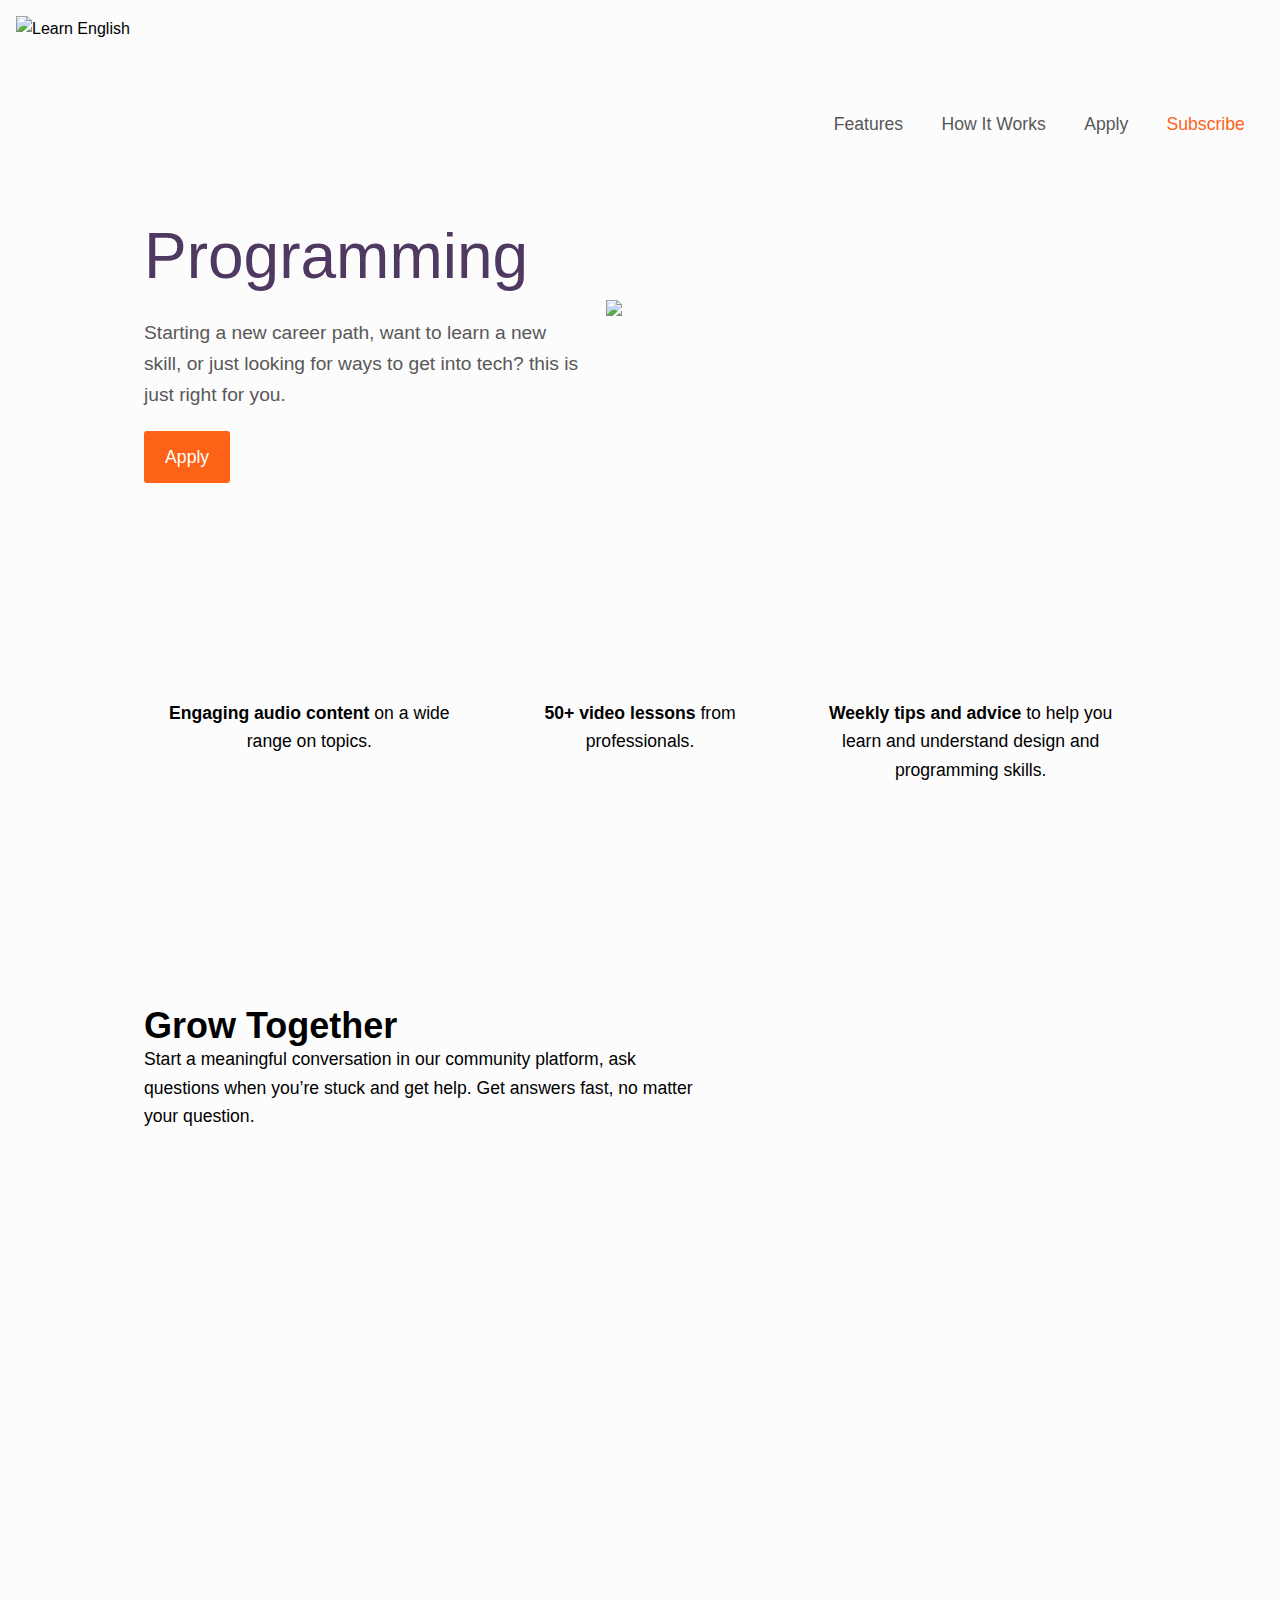
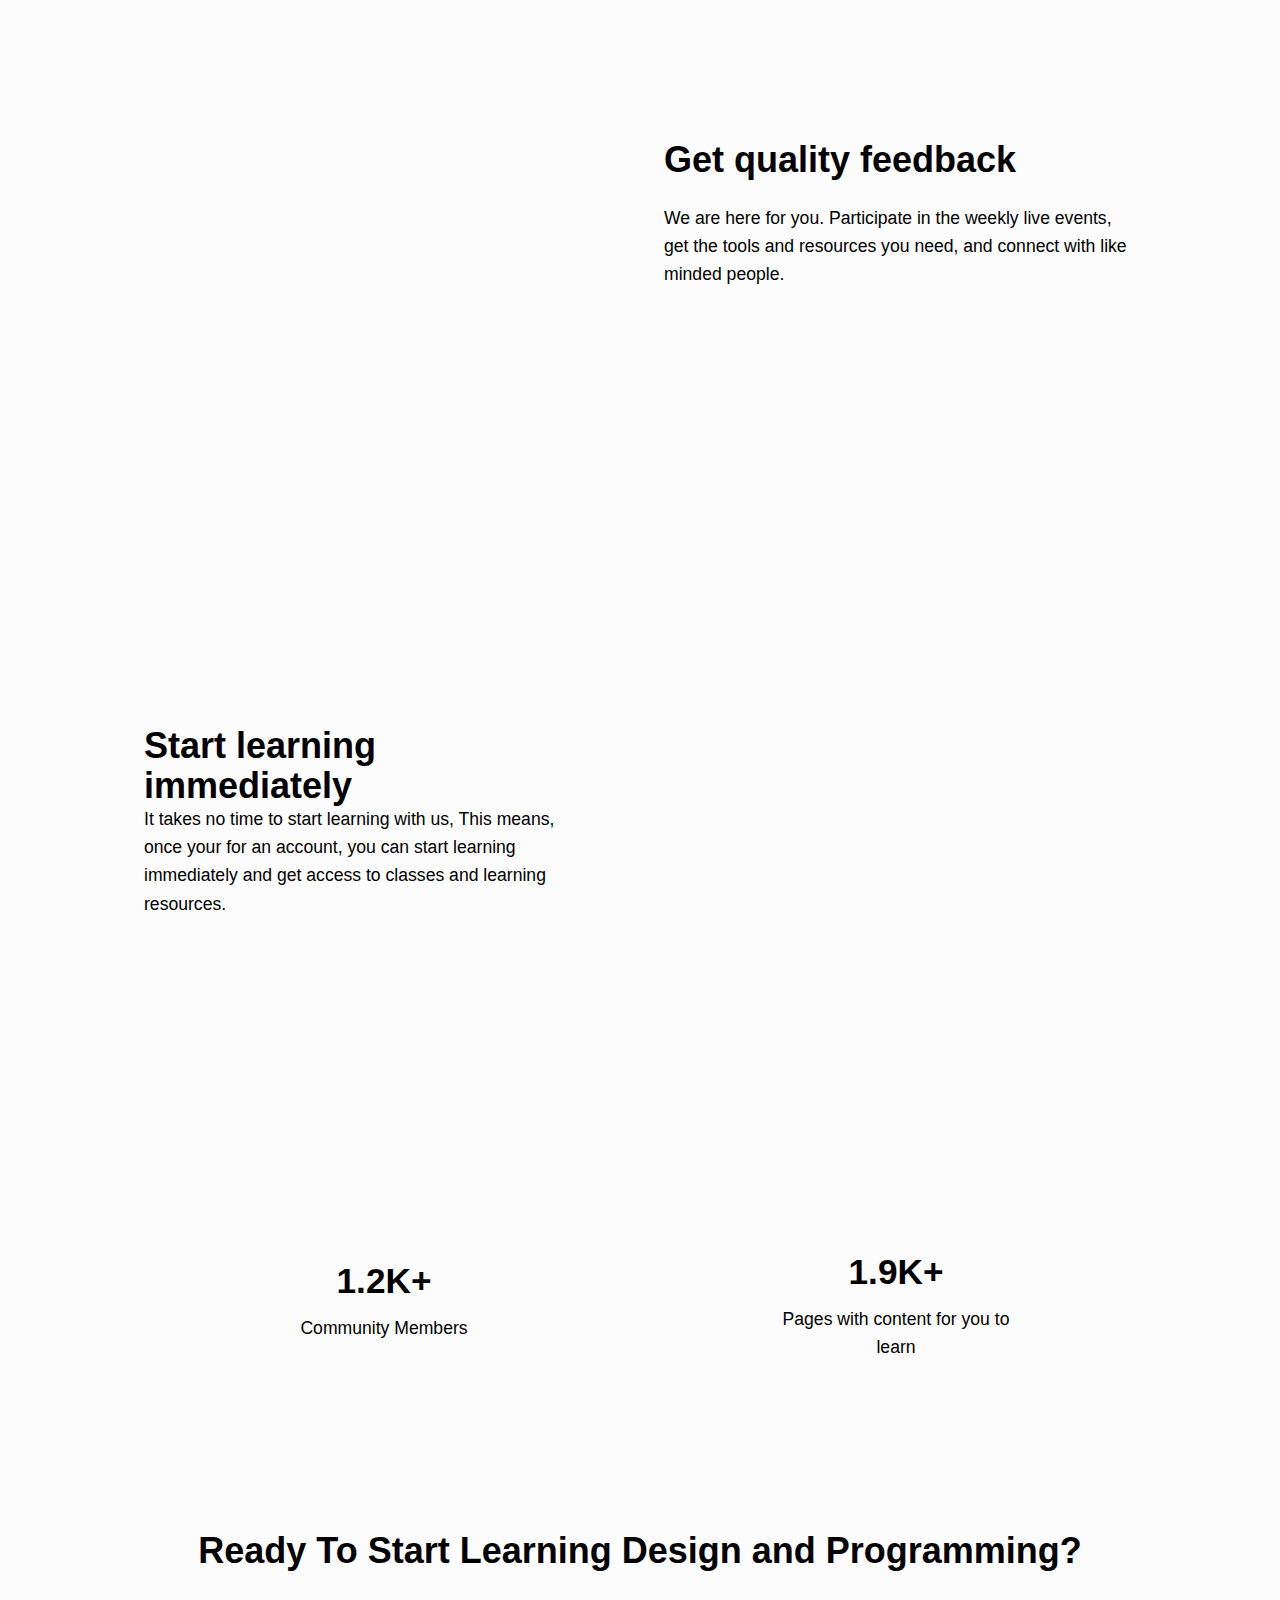
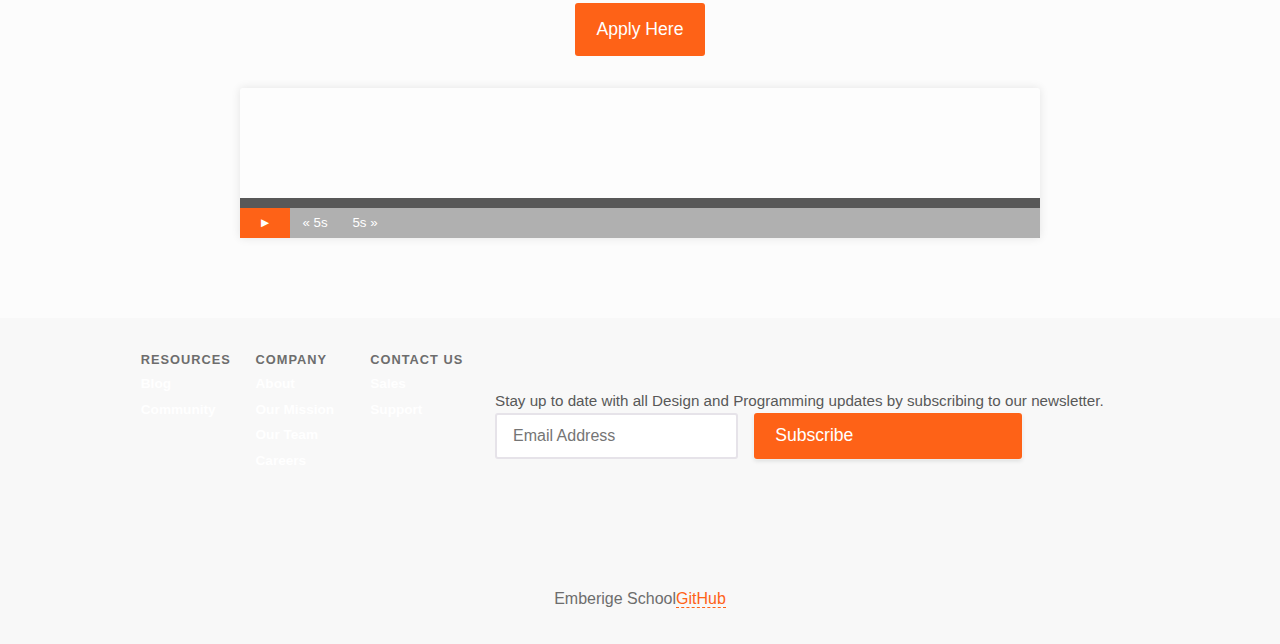
==== commit 8d09ee70: "school portal ui" ====
--- a/index.html
+++ b/index.html
@@ -10,7 +10,7 @@
 
 <body>
     <header id="header " class="header ">
-        <img src="#" class="logo " alt="Learn English " id="header-img " />
+        <img src="https://i.ibb.co/mGQ4B99/IMG-3875.png" width="200" height="200" class="logo " alt="Learn English " id="header-img " />
         <nav id="nav-bar " class="nav">
             <ul class="nav-list ">
                 <li class="nav-item">
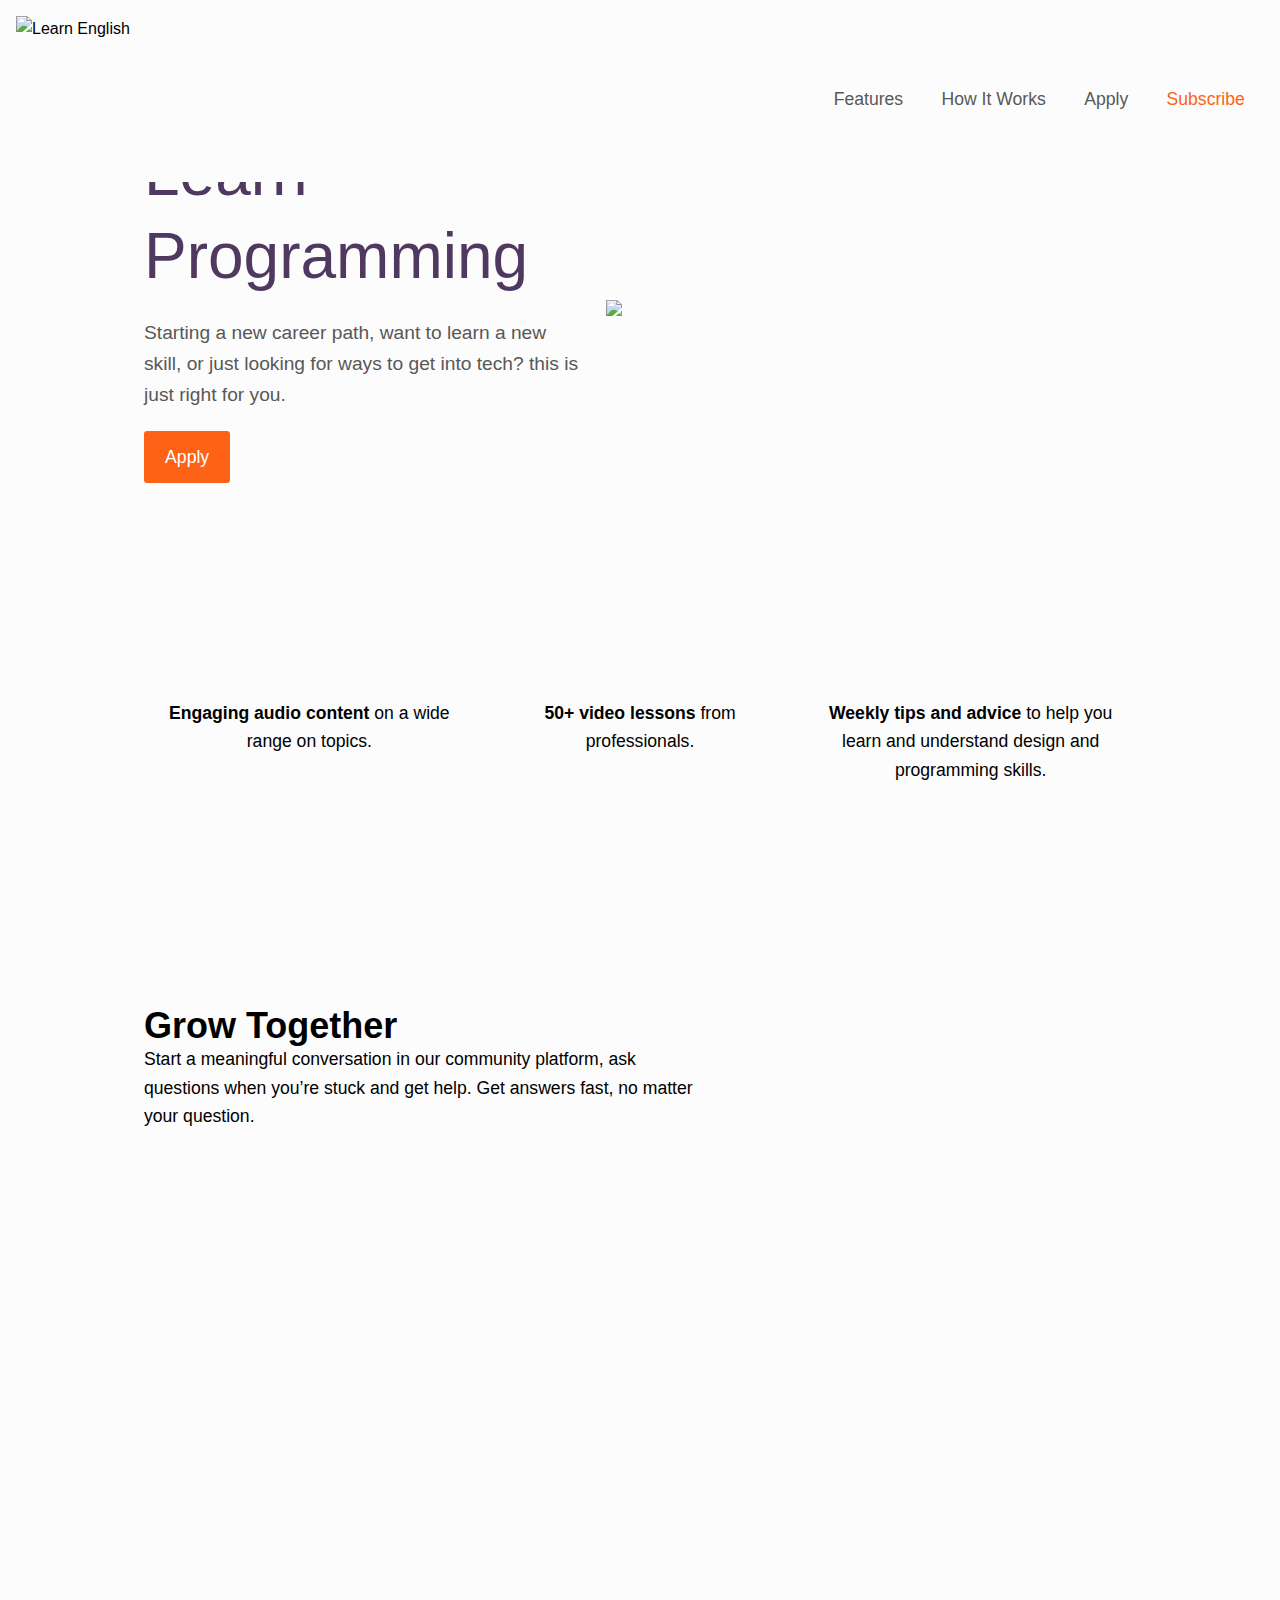
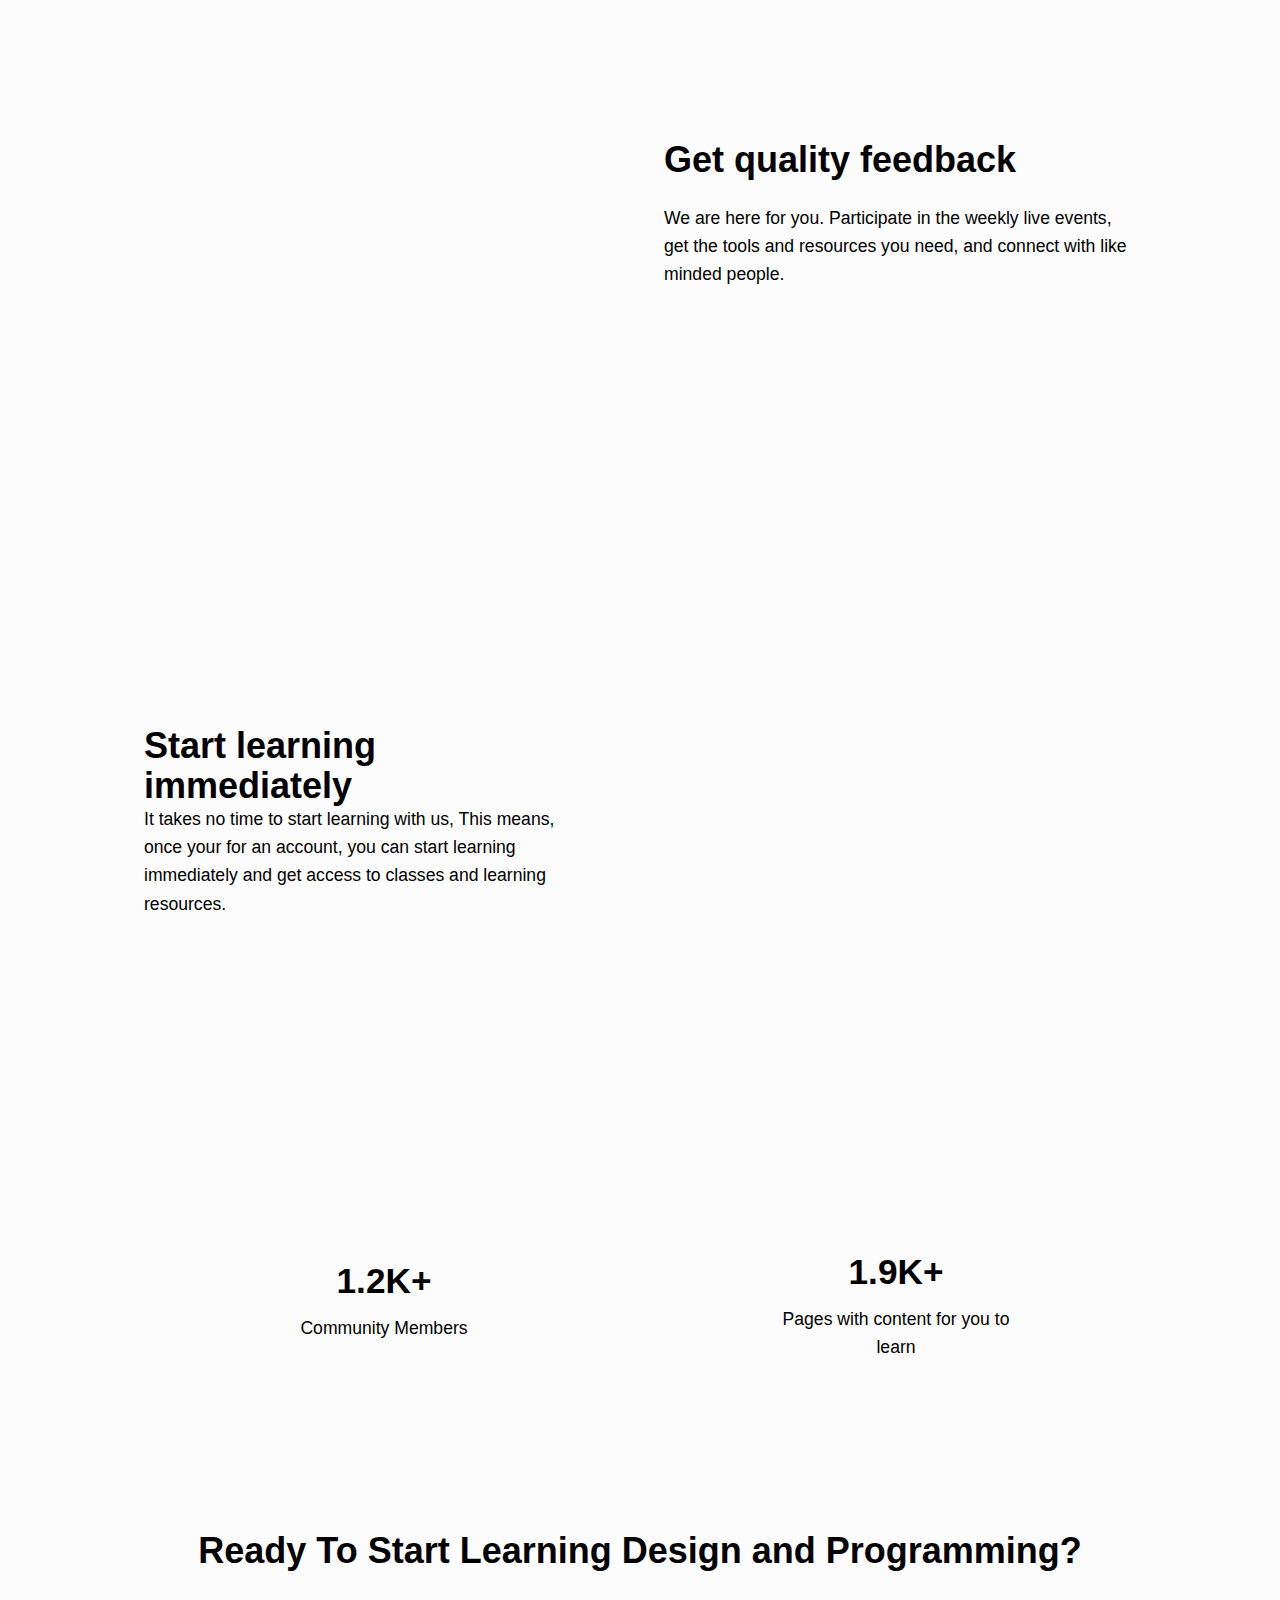
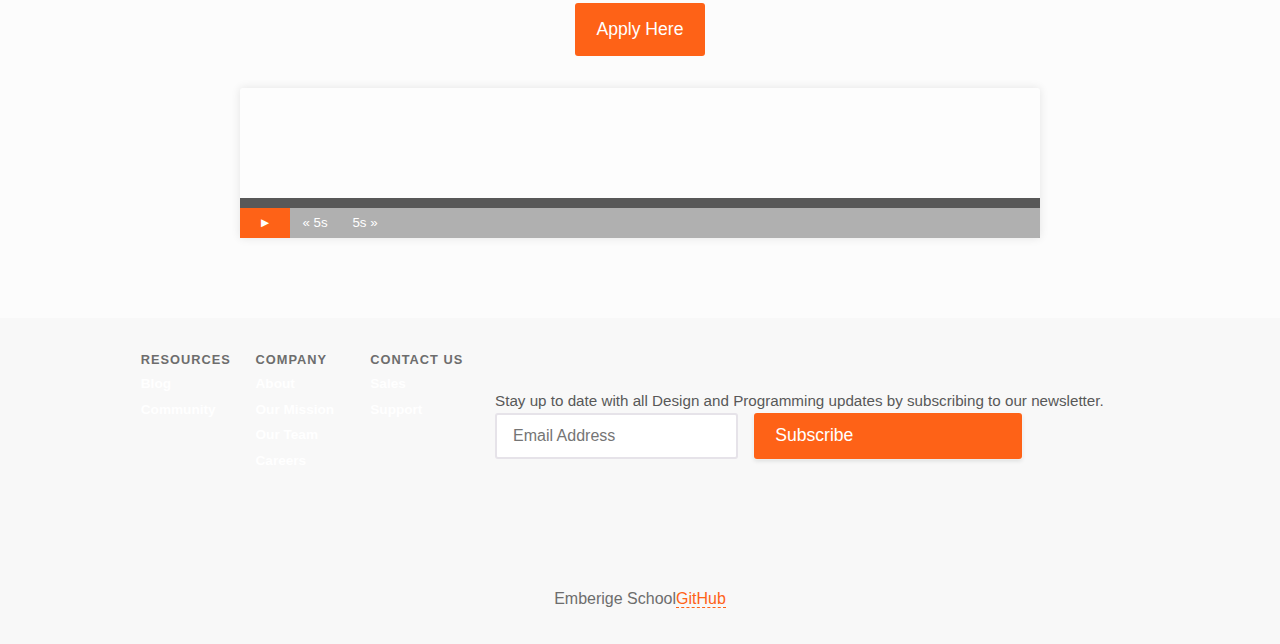
==== commit 70123640: "updated" ====
--- a/index.html
+++ b/index.html
@@ -10,24 +10,24 @@
 
 <body>
     <header id="header " class="header ">
-        <img src="https://i.ibb.co/mGQ4B99/IMG-3875.png" width="200" height="200" class="logo " alt="Learn English " id="header-img " />
+        <img src="https://i.ibb.co/mGQ4B99/IMG-3875.png" width="200" height="150" class="logo " alt="Learn English " id="header-img " />
         <nav id="nav-bar " class="nav">
             <ul class="nav-list ">
                 <li class="nav-item">
                     <a class="nav-link" href="#features ">Features</a>
                 </li>
                 <li class="nav-item">
-                    <a class="nav-link " href="#how-it-works ">How It Works</a>
+                    <a class="nav-link" href="#how-it-works ">How It Works</a>
                 </li>
                 <li class="nav-item">
-                    <a class="nav-link " href="apply.html">Apply</a>
+                    <a class="nav-link" href="apply.html">Apply</a>
                 </li>
                 <li class="nav-item">
-                    <a class="nav-link nav-link-cta " href="#subscribe ">Subscribe</a>
+                    <a class="nav-link nav-link-cta" href="#subscribe ">Subscribe</a>
                 </li>
             </ul>
         </nav>
-        <button class="nav-toggle " aria-label="Toggle navigation " aria-expanded="false ">
+        <button class="nav-toggle" aria-label="Toggle navigation" aria-expanded="false">
           <span class="visuallyhidden ">Menu</span>
           <span class="hamburger "></span>
         </button>
@@ -41,14 +41,14 @@
                 Starting a new career path, want to learn a new skill, or just looking for ways to get into tech? this is just right for you.
             </p>
             <a href="apply.html" class="button " style="background-color: #fe6217; color: white;">Apply</a>
-            <img class="intro__illustration " src="file:///C:/Users/hp/Downloads/Application%20programming%20interface-rafiki.svg" alt=" " />
+            <img class="intro__illustration " src="https://i.ibb.co/MVkThFX/Application-programming-interface-rafiki.png" alt=" " />
         </section>
         <section id="features " class="features ">
             <h2 class="visuallyhidden ">Features</h2>
             <ul class="features__list ">
                 <li>
-                    <svg width="116 " height="116 " viewBox="0 0 116 116 " fill="none " xmlns="http://www.w3.org/2000/svg " aria-hidden="true ">
-                <use xlink:href="#headphones-icon "></use>
+                    <svg width="116" height="116" viewBox="0 0 116 116" fill="none" xmlns="http://www.w3.org/2000/svg" aria-hidden="true ">
+                <use xlink:href="#headphones-icon"></use>
               </svg>
                     <p><strong>Engaging audio content</strong> on a wide range on topics.</p>
                 </li>
@@ -78,7 +78,7 @@
             <use xlink:href="#grow-blob "></use>
           </svg>
         </section>
-        <div class="arrow-1 "></div>
+        <div class="arrow-1"></div>
         <section class="get-feedback ">
             <h2 class="section__title get-feedback__title ">
                 Get quality feedback
@@ -90,7 +90,7 @@
             <use xlink:href="#feedback "></use>
           </svg>
         </section>
-        <div class="arrow-2 "></div>
+        <div class="arrow-2"></div>
         <section class="learning ">
             <h2 class="section__title learning__title ">
                 Start learning immediately
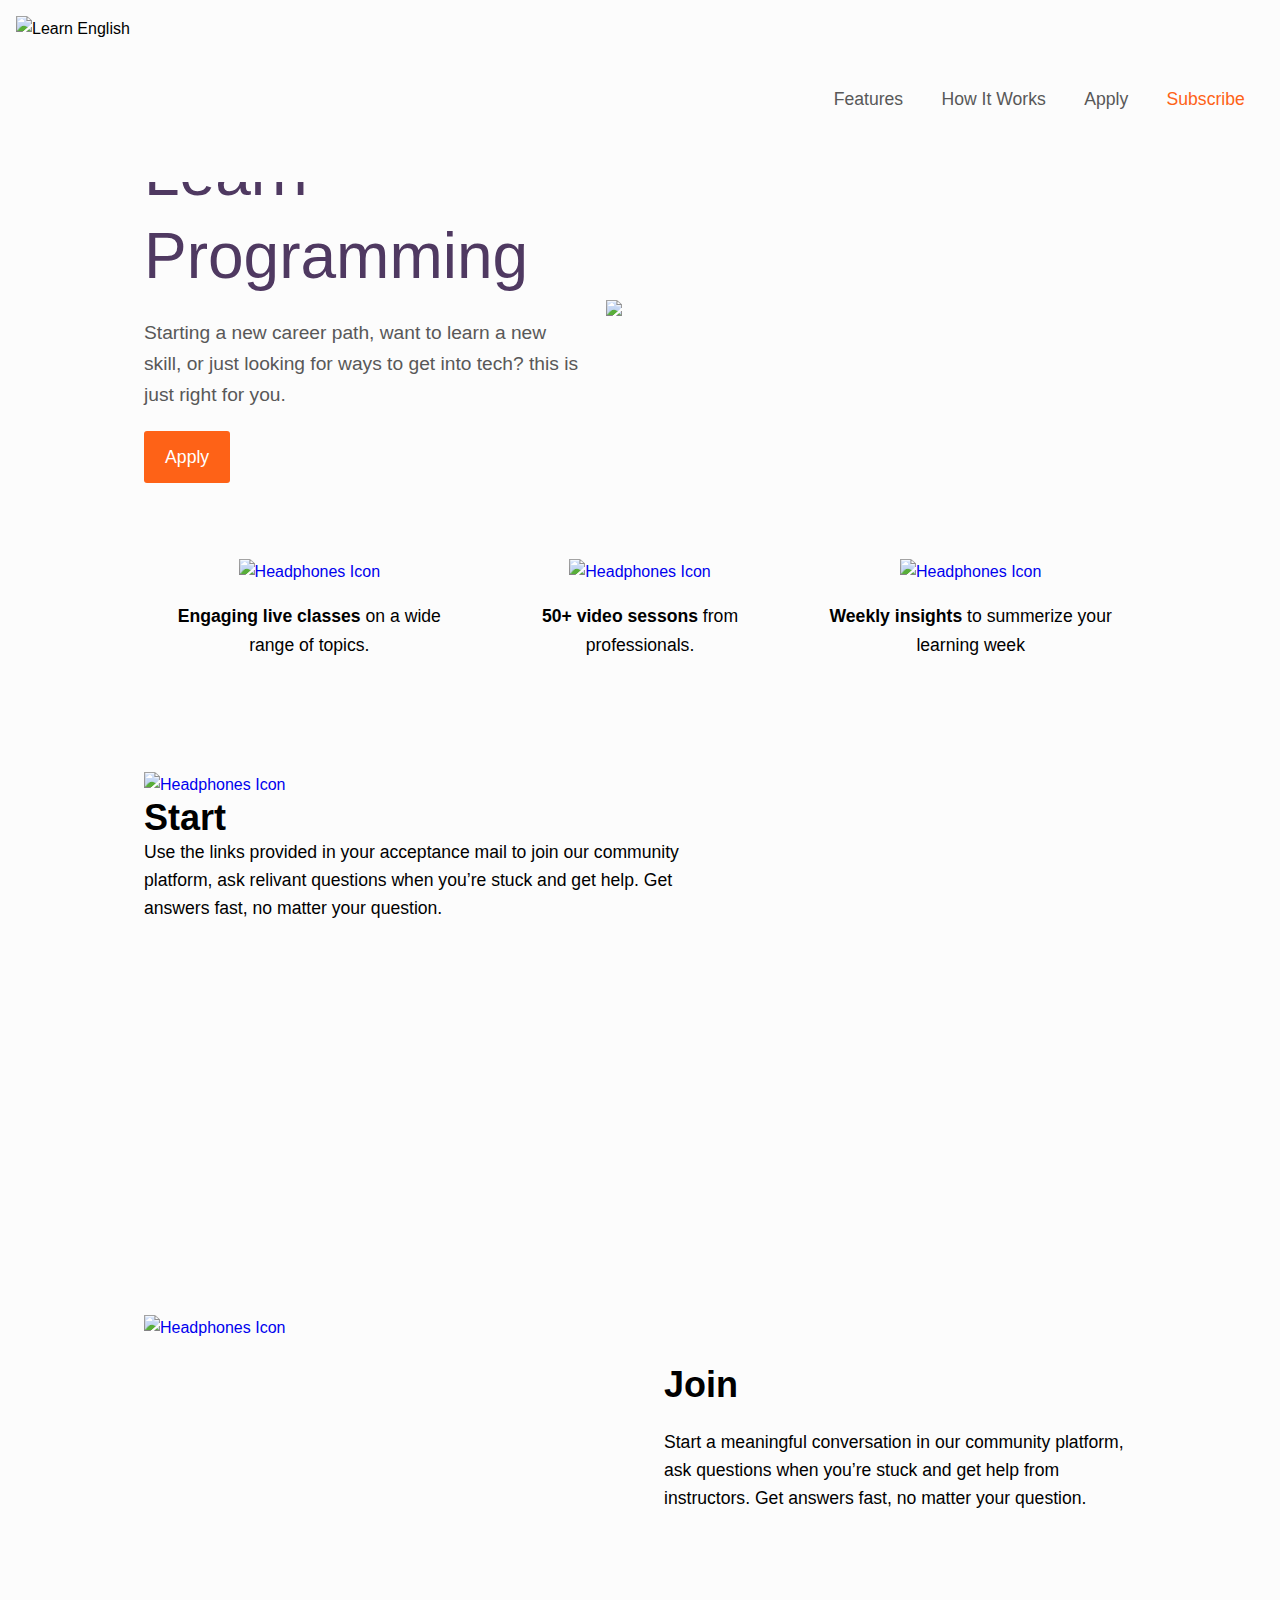
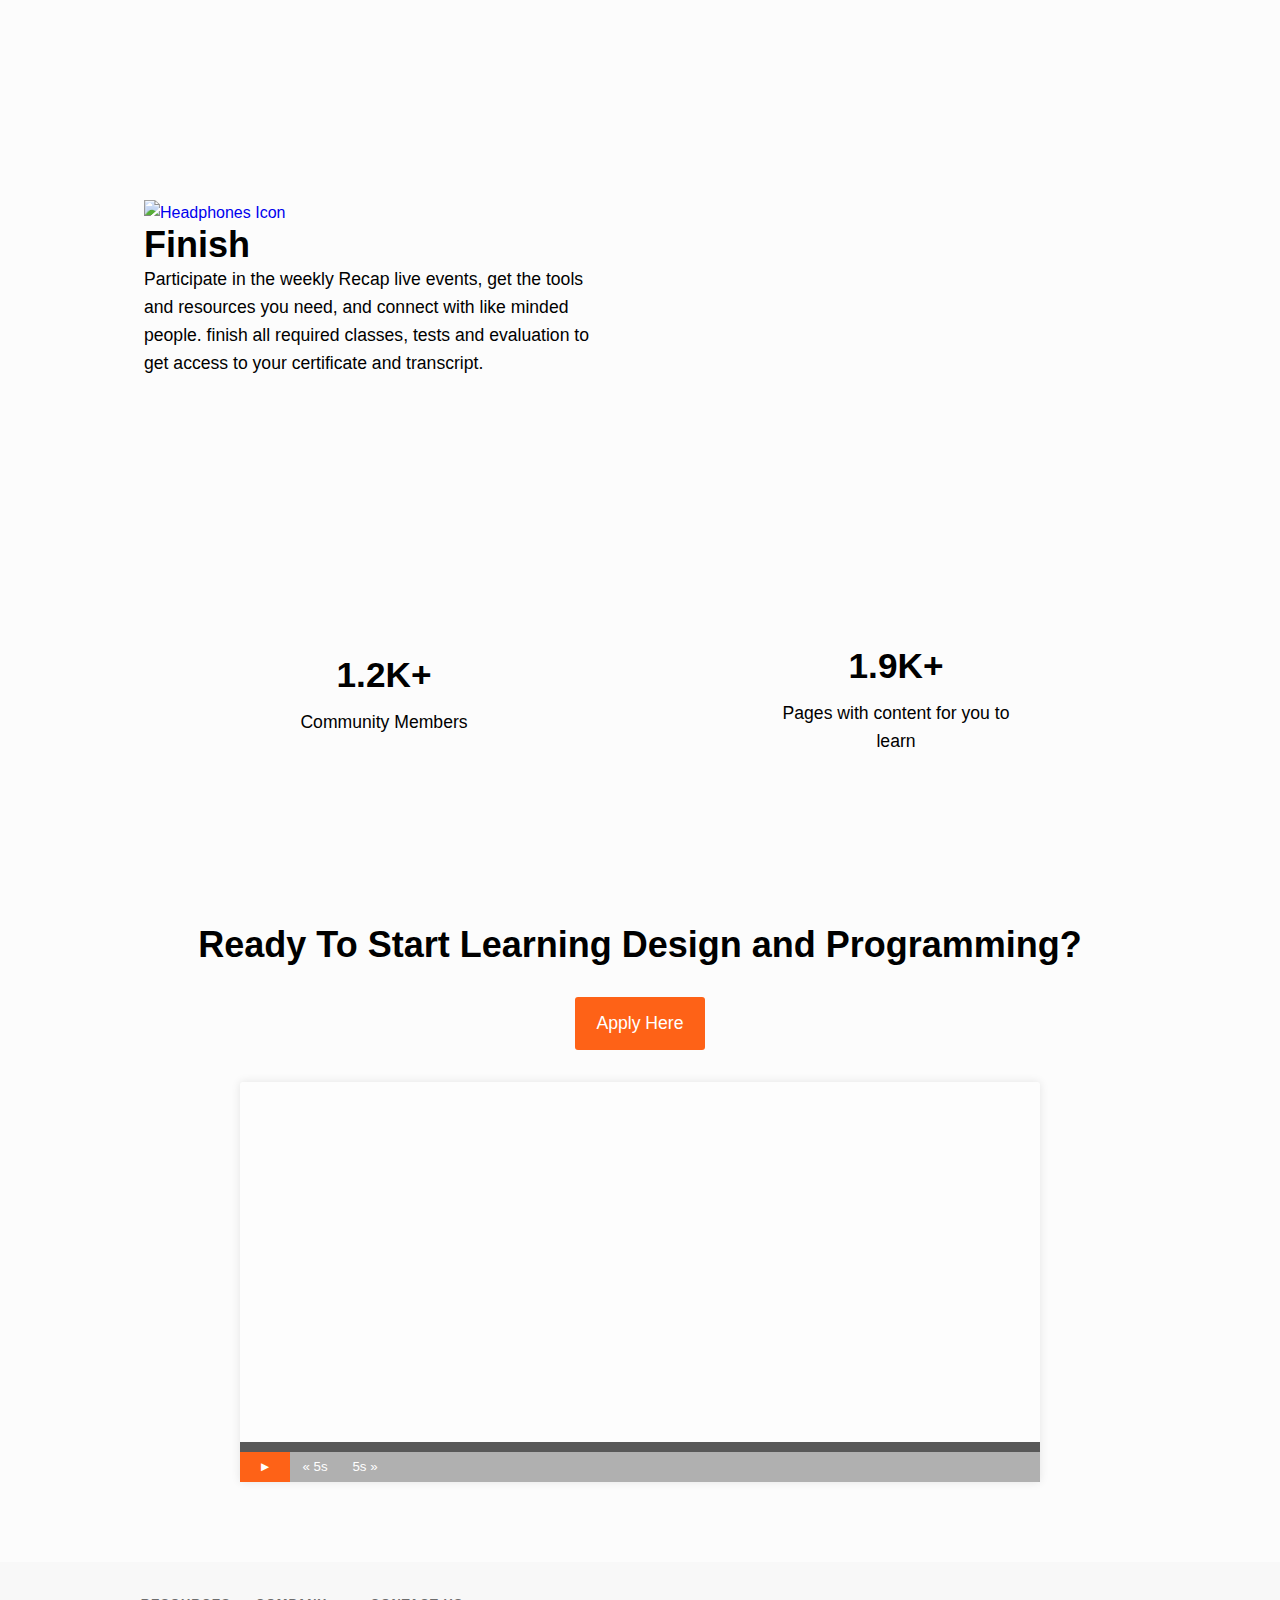
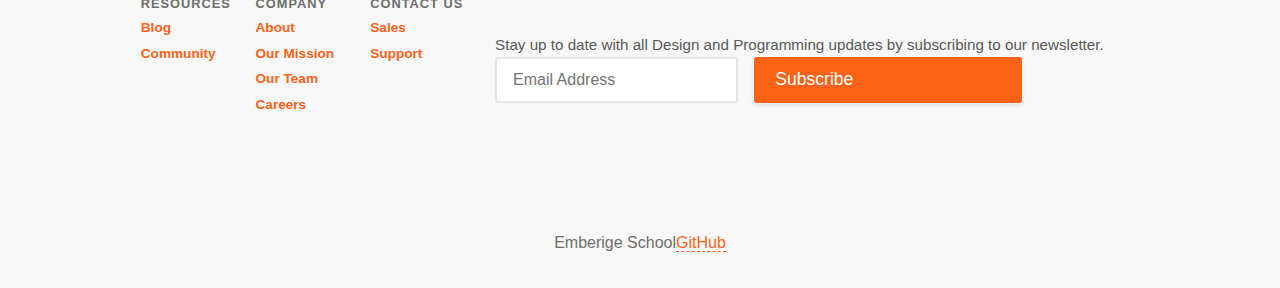
==== commit 5419d17b: "updates" ====
--- a/index.html
+++ b/index.html
@@ -47,60 +47,58 @@
             <h2 class="visuallyhidden ">Features</h2>
             <ul class="features__list ">
                 <li>
-                    <svg width="116" height="116" viewBox="0 0 116 116" fill="none" xmlns="http://www.w3.org/2000/svg" aria-hidden="true ">
-                <use xlink:href="#headphones-icon"></use>
-              </svg>
-                    <p><strong>Engaging audio content</strong> on a wide range on topics.</p>
+                    <a href="#.html">
+                        <img src="https://i.ibb.co/56r8Hfx/Webinar-pana.png" alt="Headphones Icon" width="100" height="100">
+                    </a>
+                    <p><strong>Engaging live classes</strong> on a wide range of topics.</p>
                 </li>
                 <li>
-                    <svg width="116 " height="116 " viewBox="0 0 116 116 " fill="none " xmlns="http://www.w3.org/2000/svg " aria-hidden="true ">
-                <use xlink:href="#video-icon "></use>
-              </svg>
-                    <p><strong>50+ video lessons</strong> from professionals.</p>
+                    <a href="#.html">
+                        <img src="https://i.ibb.co/56r8Hfx/Webinar-pana.png" alt="Headphones Icon" width="100" height="100">
+                    </a>
+                    <p><strong>50+ video sessons</strong> from professionals.</p>
                 </li>
                 <li>
-                    <svg width="116 " height="116 " viewBox="0 0 116 116 " fill="none " xmlns="http://www.w3.org/2000/svg " aria-hidden="true ">
-                <use xlink:href="#email-icon "></use>
-              </svg>
-                    <p><strong>Weekly tips and advice</strong> to help you learn and understand design and programming skills.</p>
+                    <a href="#.html">
+                        <img src="https://i.ibb.co/56r8Hfx/Webinar-pana.png" alt="Headphones Icon" width="100" height="100">
+                    </a>
+                    <p><strong>Weekly insights</strong> to summerize your learning week</p>
                 </li>
             </ul>
         </section>
         <section id="how-it-works " class="grow ">
-            <h2 class="section__title grow__title ">Grow Together</h2>
+            <h2 class="section__title grow__title ">Start</h2>
             <p>
-                Start a meaningful conversation in our community platform, ask questions when you’re stuck and get help. Get answers fast, no matter your question.
+                Use the links provided in your acceptance mail to join our community platform, ask relivant questions when you’re stuck and get help. Get answers fast, no matter your question.
             </p>
-            <svg width="174 " height="341 " viewBox="0 0 174 341 " fill="none " xmlns="http://www.w3.org/2000/svg " aria-hidden="true ">
-            <use xlink:href="#grow-illustration "></use>
-          </svg>
-            <svg width="898 " height="500 " viewBox="0 0 898 500 " fill="none " xmlns="http://www.w3.org/2000/svg " aria-hidden="true " class="blob ">
-            <use xlink:href="#grow-blob "></use>
-          </svg>
+            <a href="#.html">
+                <img src="https://i.ibb.co/DDyRwVx/Launching-bro.png" alt="Headphones Icon" width="300" height="300">
+            </a>
+
         </section>
         <div class="arrow-1"></div>
         <section class="get-feedback ">
             <h2 class="section__title get-feedback__title ">
-                Get quality feedback
+                Join
             </h2>
             <p>
-                We are here for you. Participate in the weekly live events, get the tools and resources you need, and connect with like minded people.
+                Start a meaningful conversation in our community platform, ask questions when you’re stuck and get help from instructors. Get answers fast, no matter your question.
             </p>
-            <svg width="519 " height="366 " viewBox="0 0 519 366 " fill="none " aria-hidden="true " xmlns="http://www.w3.org/2000/svg ">
-            <use xlink:href="#feedback "></use>
-          </svg>
+            <a href="#.html">
+                <img src="https://i.ibb.co/bB2Xnnj/Team-spirit-pana.png" alt="Headphones Icon" width="300" height="300">
+            </a>
         </section>
         <div class="arrow-2"></div>
         <section class="learning ">
             <h2 class="section__title learning__title ">
-                Start learning immediately
+                Finish
             </h2>
             <p>
-                It takes no time to start learning with us, This means, once your for an account, you can start learning immediately and get access to classes and learning resources.
+                Participate in the weekly Recap live events, get the tools and resources you need, and connect with like minded people. finish all required classes, tests and evaluation to get access to your certificate and transcript.
             </p>
-            <svg width="598 " height="323 " viewBox="0 0 598 323 " fill="none " aria-hidden="true " xmlns="http://www.w3.org/2000/svg ">
-            <use xlink:href="#learning "></use>
-          </svg>
+            <a href="#.html">
+                <img src="https://i.ibb.co/195vBGn/Finish-line-cuate.png" alt="Headphones Icon" width="300" height="300">
+            </a>
         </section>
         <div id="get-started " class="get-started ">
             <ul>
@@ -126,8 +124,8 @@
             </h2>
             <a href="# " class="button " style="background-color: #fe6217; color: white;">Apply Here</a>
             <div class="video-learning ">
-                <video muted id="video " class="video " poster="#">
-              <source src="#" type="video/mp4 " />
+                <video muted id="video " class="video " poster="https://i.ibb.co/nrMhTJp/Webinar-amico.png" width="300" height="400">
+              <source src="https://i.ibb.co/nrMhTJp/Webinar-amico.png"width="300" height="400" type="video/mp4 " />
             </video>
                 <div class="video-controls ">
                     <div class="progress ">
@@ -186,7 +184,7 @@
             </div>
             <ul class="footer-social ">
                 <li>
-                    <a href="mailto:alexandra.caulea@gmail.com?Subject=Hi%20Alexandra " rel="noopener noreferrer "><svg width="23 " height="18 " viewBox="0 0 27 20 " fill="none " xmlns="http://www.w3.org/2000/svg " aria-hidden="true ">
+                    <a href="mailto:getbridget@hotmail.com?Subject=Hi%Bridget " rel="noopener noreferrer "><svg width="23 " height="18 " viewBox="0 0 27 20 " fill="none " xmlns="http://www.w3.org/2000/svg " aria-hidden="true ">
                   <use xlink:href="#contact-email-icon "></use>
                 </svg><span class="visuallyhidden ">email</span>
               </a>
--- a/index.css
+++ b/index.css
@@ -677,7 +677,7 @@
 .footer-link {
     font-size: 0.85rem;
     font-weight: var(--bold);
-    color: inherit;
+    color: #fe6217;
 }
 
 .footer-link:hover {
@@ -743,11 +743,13 @@
     display: flex;
     justify-content: center;
     align-items: center;
+    color: #fe6217;
 }
 
 .footer-social a {
     display: inline-block;
     padding: 0.5rem;
+    color: #fe6217;
 }
 
 .footer-social svg {
@@ -1053,7 +1055,7 @@
 }
 
 footer {
-    background-color: #000;
+    background-color: #ffffff;
     padding: 40px 0;
 }
 
@@ -1061,6 +1063,19 @@
     margin: 0;
     padding: 0;
     color: #fff;
+    content: color#080808;
+}
+
+footer .container p {
+    color: #191818;
+}
+
+ul.footer-sci-links li {
+    color: #191818;
+}
+
+footer .container ul li a {
+    color: #191818;
 }
 
 footer .container {
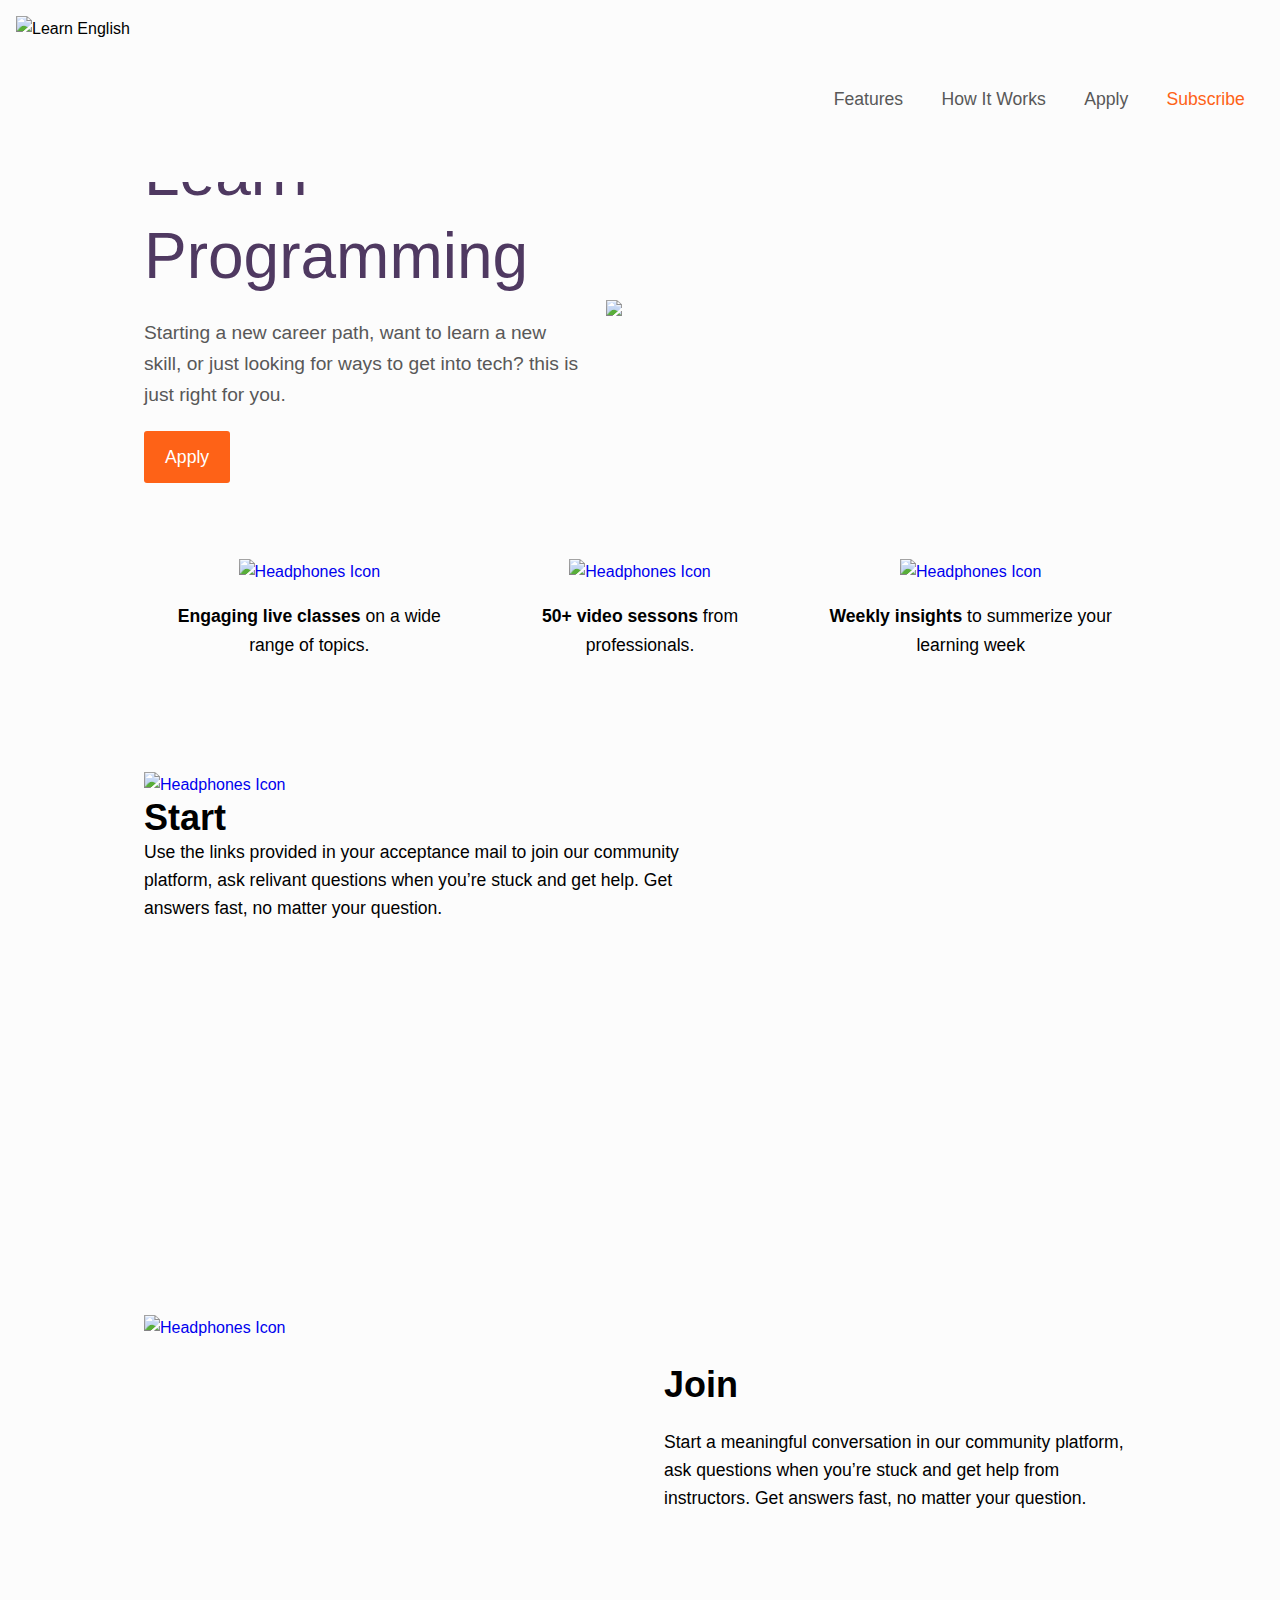
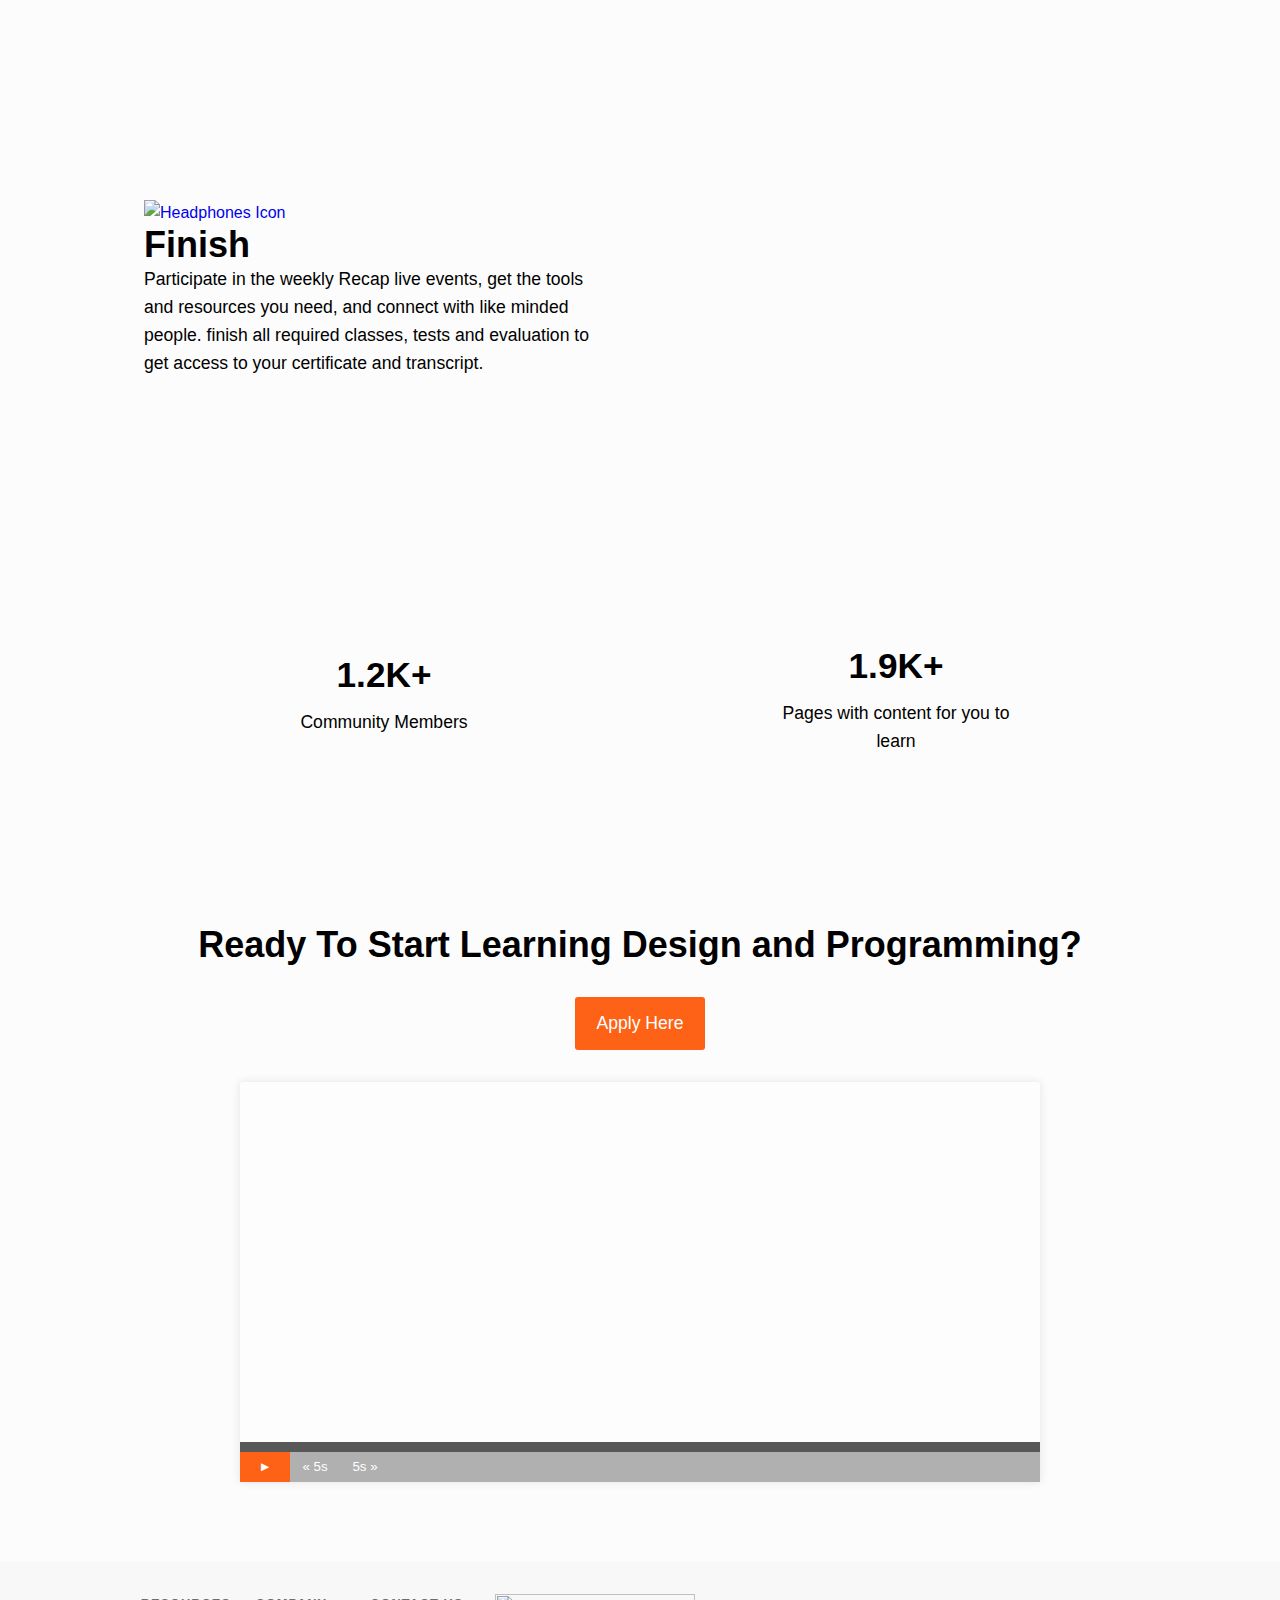
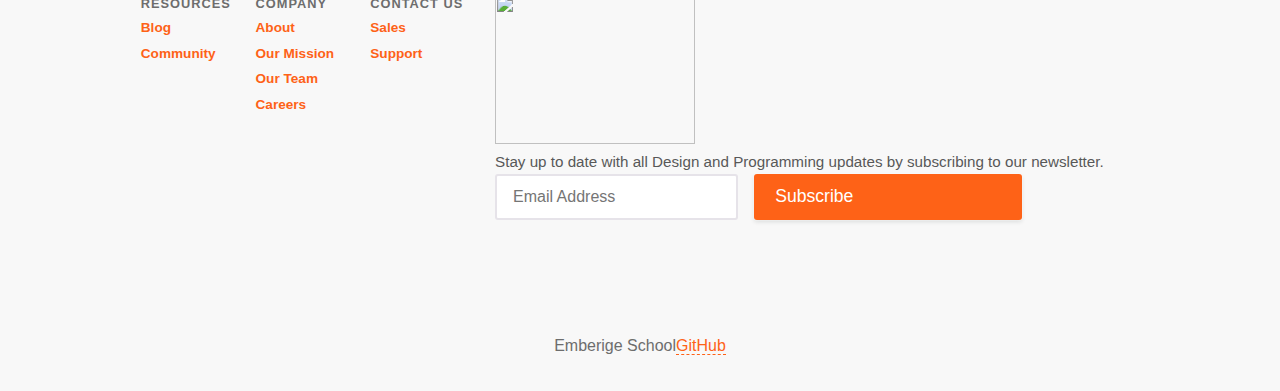
==== commit dd1343bc: "updates" ====
--- a/index.html
+++ b/index.html
@@ -17,7 +17,7 @@
                     <a class="nav-link" href="#features ">Features</a>
                 </li>
                 <li class="nav-item">
-                    <a class="nav-link" href="#how-it-works ">How It Works</a>
+                    <a class="nav-link" href="#how-it-works">How It Works</a>
                 </li>
                 <li class="nav-item">
                     <a class="nav-link" href="apply.html">Apply</a>
@@ -43,7 +43,7 @@
             <a href="apply.html" class="button " style="background-color: #fe6217; color: white;">Apply</a>
             <img class="intro__illustration " src="https://i.ibb.co/MVkThFX/Application-programming-interface-rafiki.png" alt=" " />
         </section>
-        <section id="features " class="features ">
+        <section id="features" class="features">
             <h2 class="visuallyhidden ">Features</h2>
             <ul class="features__list ">
                 <li>
@@ -66,7 +66,7 @@
                 </li>
             </ul>
         </section>
-        <section id="how-it-works " class="grow ">
+        <section id="how-it-works" class="grow">
             <h2 class="section__title grow__title ">Start</h2>
             <p>
                 Use the links provided in your acceptance mail to join our community platform, ask relivant questions when you’re stuck and get help. Get answers fast, no matter your question.
@@ -100,7 +100,7 @@
                 <img src="https://i.ibb.co/195vBGn/Finish-line-cuate.png" alt="Headphones Icon" width="300" height="300">
             </a>
         </section>
-        <div id="get-started " class="get-started ">
+        <div id="get-started" class="get-started ">
             <ul>
                 <li>
                     <svg width="80 " height="56 " viewBox="0 0 80 56 " fill="none " xmlns="http://www.w3.org/2000/svg " aria-hidden="true ">
@@ -118,11 +118,11 @@
                 </li>
             </ul>
         </div>
-        <section class="start-learning ">
+        <section class="start-learning" id="subscribe">
             <h2 class="section__title ">
                 Ready To Start Learning Design and Programming?
             </h2>
-            <a href="# " class="button " style="background-color: #fe6217; color: white;">Apply Here</a>
+            <a href="# " class="button" style="background-color: #fe6217; color: white;">Apply Here</a>
             <div class="video-learning ">
                 <video muted id="video " class="video " poster="https://i.ibb.co/nrMhTJp/Webinar-amico.png" width="300" height="400">
               <source src="https://i.ibb.co/nrMhTJp/Webinar-amico.png"width="300" height="400" type="video/mp4 " />
@@ -170,9 +170,9 @@
                 </div>
             </nav>
             <div class="footer-newsletter " id="subscribe ">
-                <a href="# "><svg width="169 " height="33 " viewBox="0 0 169 33 " fill="none " xmlns="http://www.w3.org/2000/svg " role="img " aria-label="Learn English ">
-                <use xlink:href="#footer__logo "></use>
-              </svg></a>
+                <a href="#.html">
+                    <img src="https://i.ibb.co/mGQ4B99/IMG-3875.png" width="200" height="150" width="300" height="300">
+                </a>
                 <p>
                     Stay up to date with all Design and Programming updates by subscribing to our newsletter.
                 </p>
@@ -816,7 +816,7 @@
         </symbol>
       </svg>
 
-    <!-- <script src="https://cdn.freecodecamp.org/testable-projects-fcc/v1/bundle.js "></script> -->
+
 </body>
 
 </html>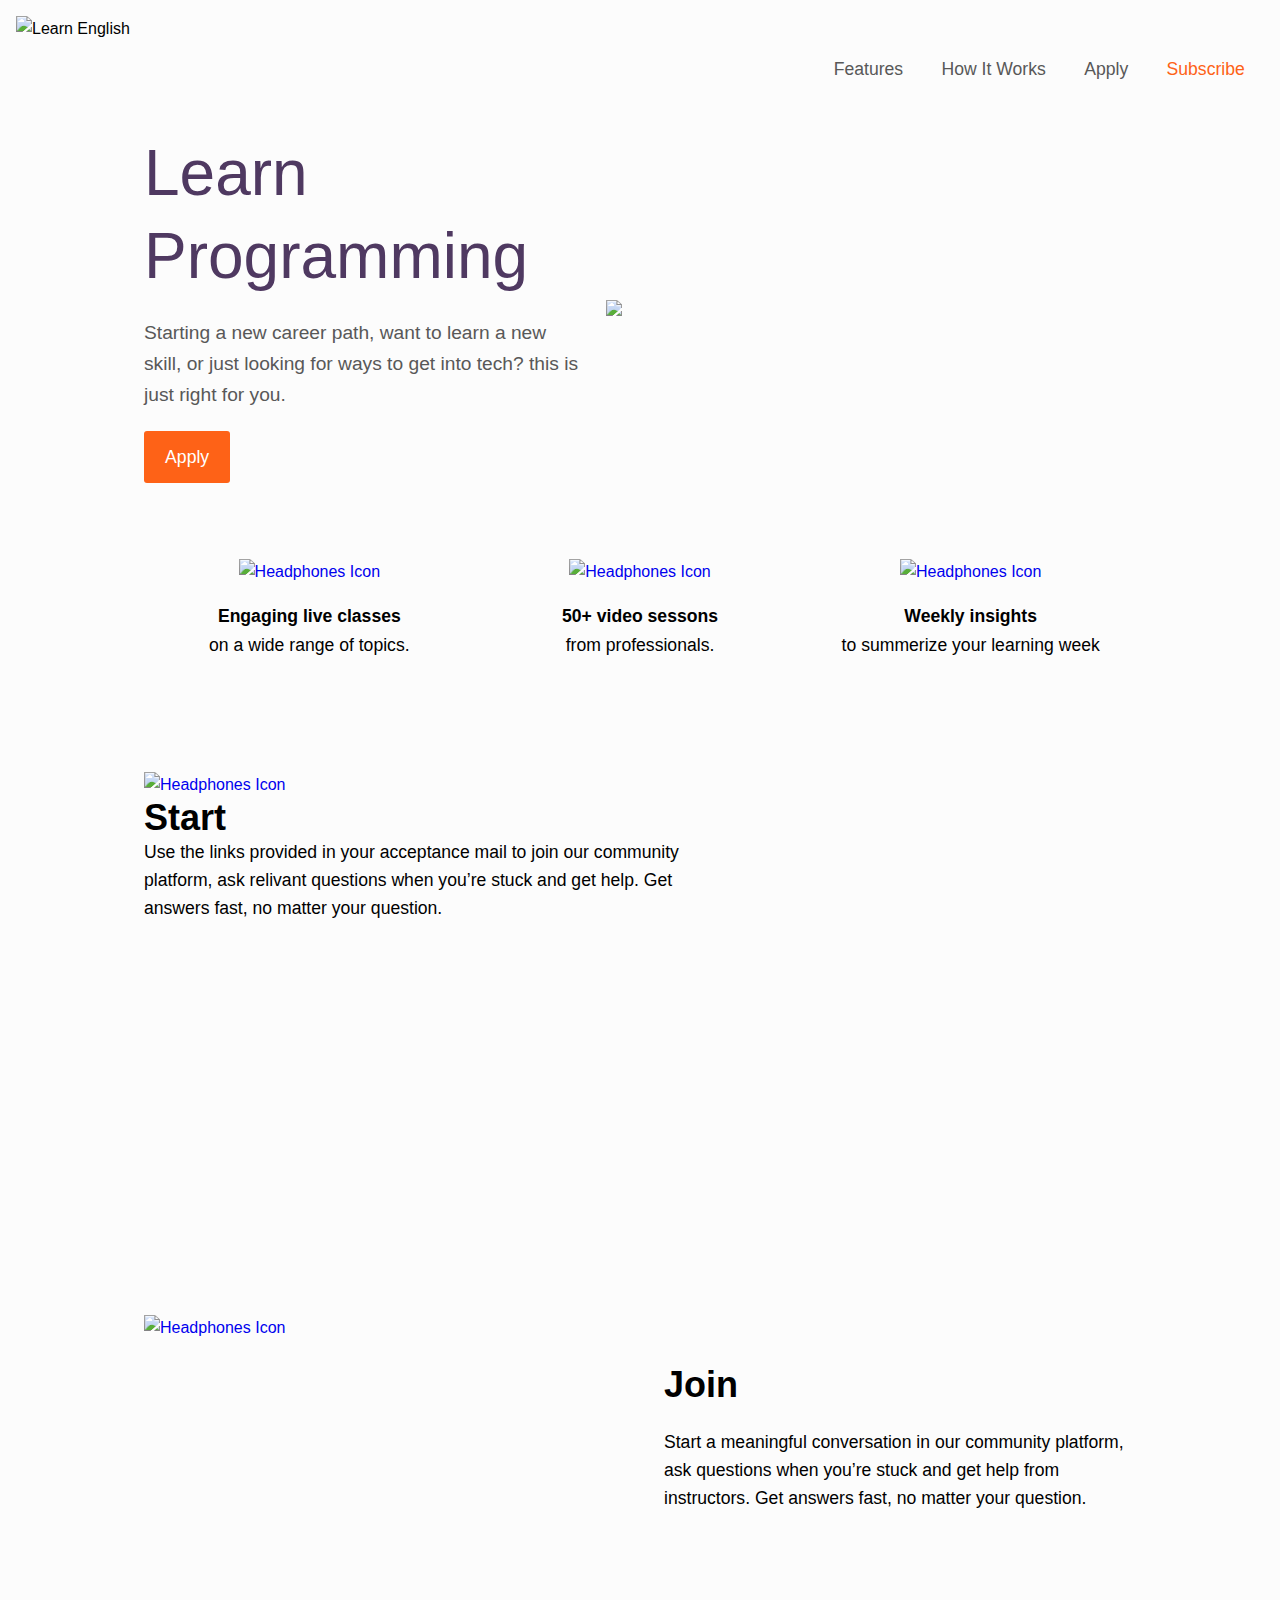
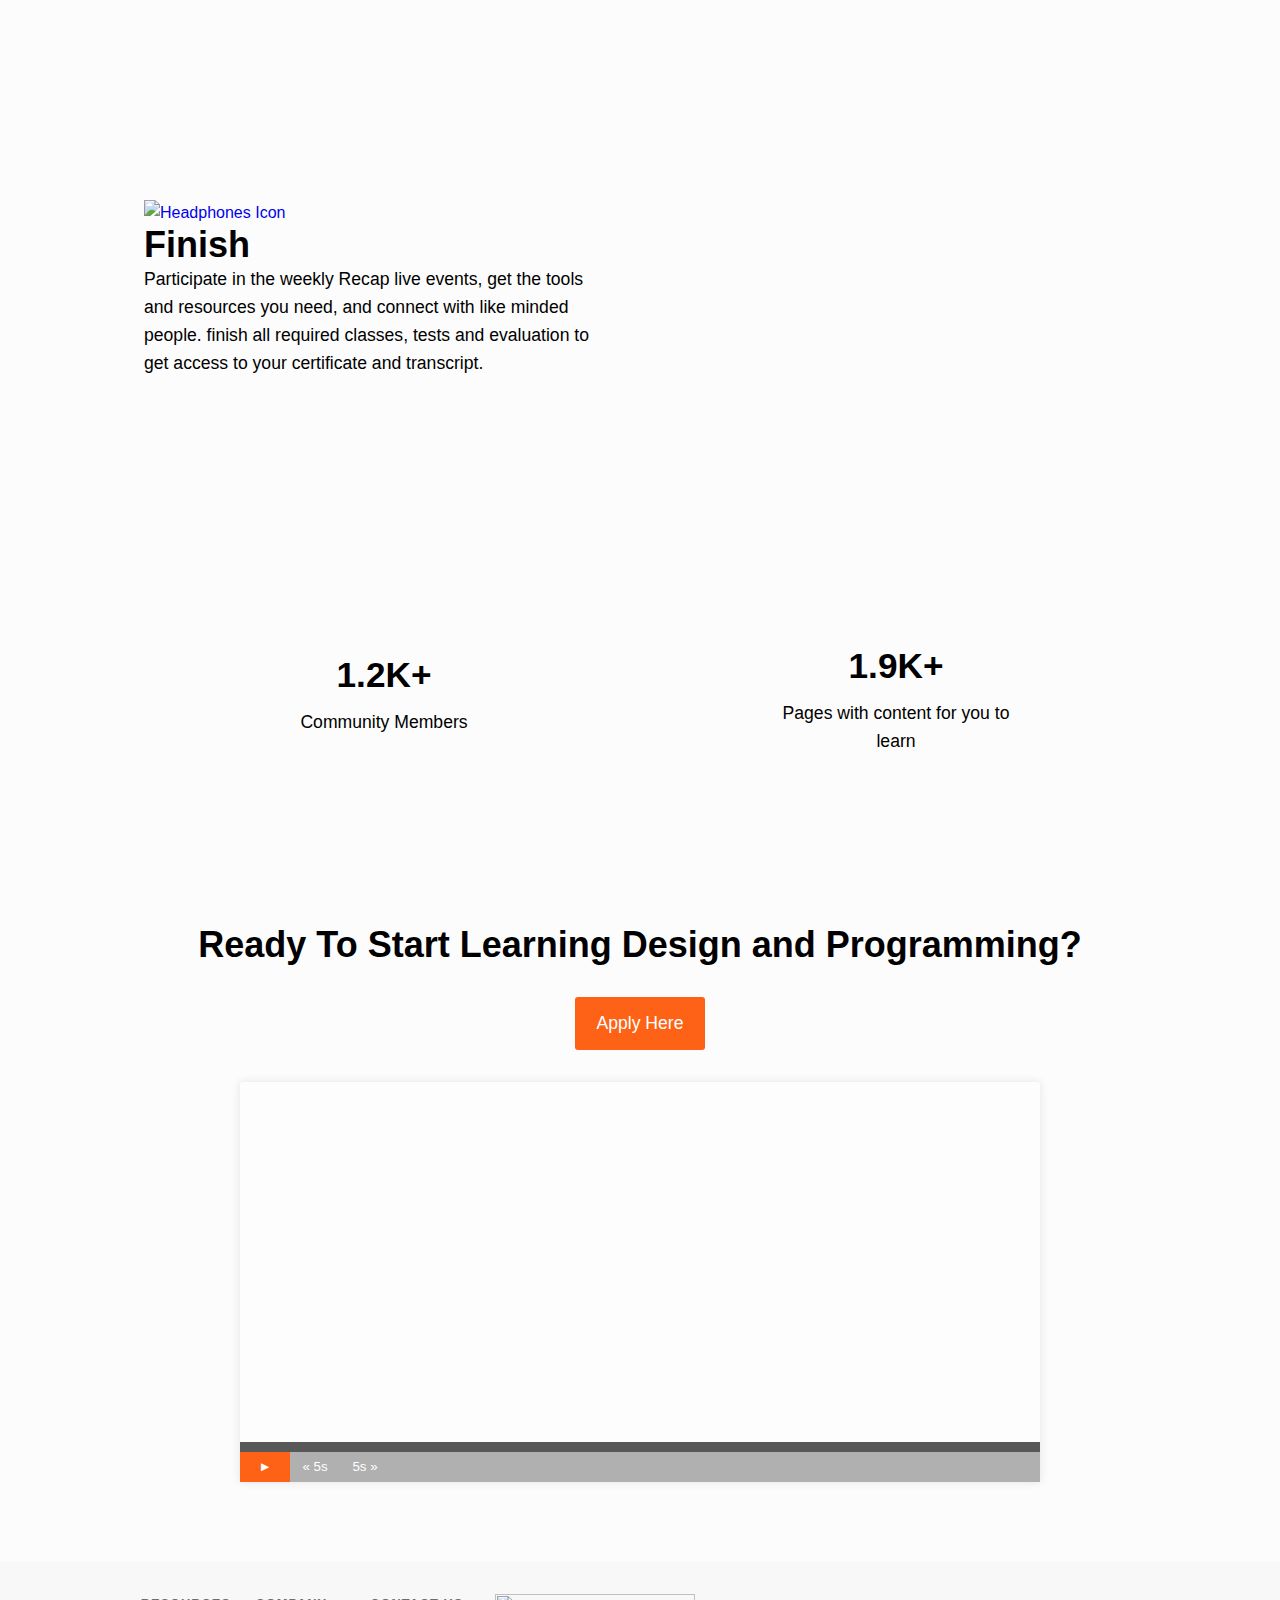
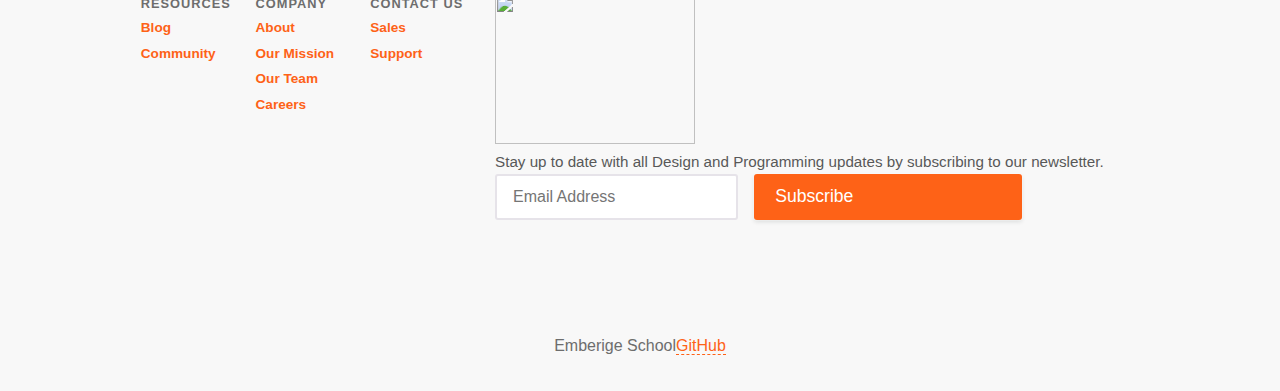
==== commit a6ce484d: "toggle bar updated" ====
--- a/index.html
+++ b/index.html
@@ -9,12 +9,12 @@
 </head>
 
 <body>
-    <header id="header " class="header ">
-        <img src="https://i.ibb.co/mGQ4B99/IMG-3875.png" width="200" height="150" class="logo " alt="Learn English " id="header-img " />
-        <nav id="nav-bar " class="nav">
-            <ul class="nav-list ">
+    <header id="header" class="header">
+        <img src="https://i.ibb.co/5kD4PN8/IMG-4127.png" width="200" height="90" class="logo" alt="Learn English" id="header-img" />
+        <nav id="nav-bar" class="nav">
+            <ul class="nav-list">
                 <li class="nav-item">
-                    <a class="nav-link" href="#features ">Features</a>
+                    <a class="nav-link" href="#features">Features</a>
                 </li>
                 <li class="nav-item">
                     <a class="nav-link" href="#how-it-works">How It Works</a>
@@ -23,46 +23,46 @@
                     <a class="nav-link" href="apply.html">Apply</a>
                 </li>
                 <li class="nav-item">
-                    <a class="nav-link nav-link-cta" href="#subscribe ">Subscribe</a>
+                    <a class="nav-link nav-link-cta" href="#subscribe">Subscribe</a>
                 </li>
             </ul>
         </nav>
-        <button class="nav-toggle" aria-label="Toggle navigation" aria-expanded="false">
-          <span class="visuallyhidden ">Menu</span>
-          <span class="hamburger "></span>
+        <button class="nav-toggle" aria-label="Togglenavigation" aria-expanded="false">
+          <span class="visuallyhidden">Menu</span>
+          <span class="hamburger"></span>
         </button>
     </header>
     <main>
-        <section class="intro ">
-            <h1 class="intro__title ">
+        <section class="intro">
+            <h1 class="intro__title">
                 Learn Programming
             </h1>
-            <p class="intro__subtitle ">
+            <p class="intro__subtitle">
                 Starting a new career path, want to learn a new skill, or just looking for ways to get into tech? this is just right for you.
             </p>
-            <a href="apply.html" class="button " style="background-color: #fe6217; color: white;">Apply</a>
-            <img class="intro__illustration " src="https://i.ibb.co/MVkThFX/Application-programming-interface-rafiki.png" alt=" " />
+            <a href="apply.html" class="button" style="background-color: #fe6217; color: white;">Apply</a>
+            <img class="intro__illustration" src="https://i.ibb.co/MVkThFX/Application-programming-interface-rafiki.png" alt=" " />
         </section>
         <section id="features" class="features">
-            <h2 class="visuallyhidden ">Features</h2>
-            <ul class="features__list ">
+            <h2 class="visuallyhidden">Features</h2>
+            <ul class="features__list">
                 <li>
                     <a href="#.html">
-                        <img src="https://i.ibb.co/56r8Hfx/Webinar-pana.png" alt="Headphones Icon" width="100" height="100">
+                        <img src="https://i.ibb.co/56r8Hfx/Webinar-pana.png" alt="Headphones Icon" width="250" height="300">
                     </a>
-                    <p><strong>Engaging live classes</strong> on a wide range of topics.</p>
+                    <p><strong>Engaging live classes<br></strong> on a wide range of topics.</p>
                 </li>
                 <li>
                     <a href="#.html">
-                        <img src="https://i.ibb.co/56r8Hfx/Webinar-pana.png" alt="Headphones Icon" width="100" height="100">
+                        <img src="https://i.ibb.co/56r8Hfx/Webinar-pana.png" alt="Headphones Icon" width="250" height="300">
                     </a>
-                    <p><strong>50+ video sessons</strong> from professionals.</p>
+                    <p><strong>50+ video sessons<br></strong> from professionals.</p>
                 </li>
                 <li>
                     <a href="#.html">
-                        <img src="https://i.ibb.co/56r8Hfx/Webinar-pana.png" alt="Headphones Icon" width="100" height="100">
+                        <img src="https://i.ibb.co/56r8Hfx/Webinar-pana.png" alt="Headphones Icon" width="250" height="300">
                     </a>
-                    <p><strong>Weekly insights</strong> to summerize your learning week</p>
+                    <p><strong>Weekly insights<br></strong> to summerize your learning week</p>
                 </li>
             </ul>
         </section>
@@ -141,50 +141,50 @@
           </svg>
         </section>
     </main>
-    <footer class="footer ">
-        <div class="footer-container ">
-            <nav class="footer-nav ">
+    <footer class="footer">
+        <div class="footer-container">
+            <nav class="footer-nav">
                 <div>
-                    <h3 class="footer-title ">Resources</h3>
+                    <h3 class="footer-title">Resources</h3>
                     <ul>
-                        <li><a class="footer-link " href="# ">Blog</a></li>
+                        <li><a class="footer-link" href="# ">Blog</a></li>
 
-                        <li><a class="footer-link " href="# ">Community</a></li>
+                        <li><a class="footer-link" href="# ">Community</a></li>
                     </ul>
                 </div>
                 <div>
-                    <h3 class="footer-title ">Company</h3>
+                    <h3 class="footer-title">Company</h3>
                     <ul>
-                        <li><a class="footer-link " href="# ">About</a></li>
-                        <li><a class="footer-link " href="# ">Our Mission</a></li>
-                        <li><a class="footer-link " href="# ">Our Team</a></li>
-                        <li><a class="footer-link " href="# ">Careers</a></li>
+                        <li><a class="footer-link" href="# ">About</a></li>
+                        <li><a class="footer-link" href="# ">Our Mission</a></li>
+                        <li><a class="footer-link" href="# ">Our Team</a></li>
+                        <li><a class="footer-link" href="# ">Careers</a></li>
                     </ul>
                 </div>
                 <div>
-                    <h3 class="footer-title ">Contact Us</h3>
+                    <h3 class="footer-title">Contact Us</h3>
                     <ul>
-                        <li><a class="footer-link " href="# ">Sales</a></li>
-                        <li><a class="footer-link " href="# ">Support</a></li>
+                        <li><a class="footer-link" href="# ">Sales</a></li>
+                        <li><a class="footer-link" href="# ">Support</a></li>
                     </ul>
                 </div>
             </nav>
-            <div class="footer-newsletter " id="subscribe ">
+            <div class="footer-newsletter" id="subscribe ">
                 <a href="#.html">
-                    <img src="https://i.ibb.co/mGQ4B99/IMG-3875.png" width="200" height="150" width="300" height="300">
+                    <img src="https://i.ibb.co/5kD4PN8/IMG-4127.png" width="200" height="150" width="300" height="300">
                 </a>
                 <p>
                     Stay up to date with all Design and Programming updates by subscribing to our newsletter.
                 </p>
-                <form action="https://www.freecodecamp.com/email-submit " method="GET " id="form " class="footer-form ">
+                <form action="https://www.freecodecamp.com/email-submit" method="GET" id="form" class="footer-form">
                     <label for="email " class="visuallyhidden ">Email address</label>
-                    <input type="email " name="email " class="footer-email " placeholder="Email Address " id="email " spellcheck="false " aria-required="true " aria-invalid="false " />
-                    <input type="submit " id="submit " class="button button-email " style="background-color: #fe6217; color: white;" value="Subscribe " />
+                    <input type="email " name="email " class="footer-email" placeholder="Email Address" id="email" spellcheck="false" aria-required="true" aria-invalid="false" />
+                    <input type="submit " id="submit " class="button button-email" style="background-color: #fe6217; color: white;" value="Subscribe" />
                 </form>
             </div>
             <ul class="footer-social ">
                 <li>
-                    <a href="mailto:getbridget@hotmail.com?Subject=Hi%Bridget " rel="noopener noreferrer "><svg width="23 " height="18 " viewBox="0 0 27 20 " fill="none " xmlns="http://www.w3.org/2000/svg " aria-hidden="true ">
+                    <a href="mailto:getbridget@hotmail.com?Subject=Hi%Bridget" rel="noopener noreferrer"><svg width="23" height="18" viewBox="0 0 27 20" fill="none" xmlns="http://www.w3.org/2000/svg" aria-hidden="true">
                   <use xlink:href="#contact-email-icon "></use>
                 </svg><span class="visuallyhidden ">email</span>
               </a>
@@ -816,7 +816,13 @@
         </symbol>
       </svg>
 
-
+    <script src="index.js"></script>
+    <script>
+        // Disable right-click context menu
+        document.addEventListener('contextmenu', function(e) {
+            e.preventDefault();
+        });
+    </script>
 </body>
 
 </html>